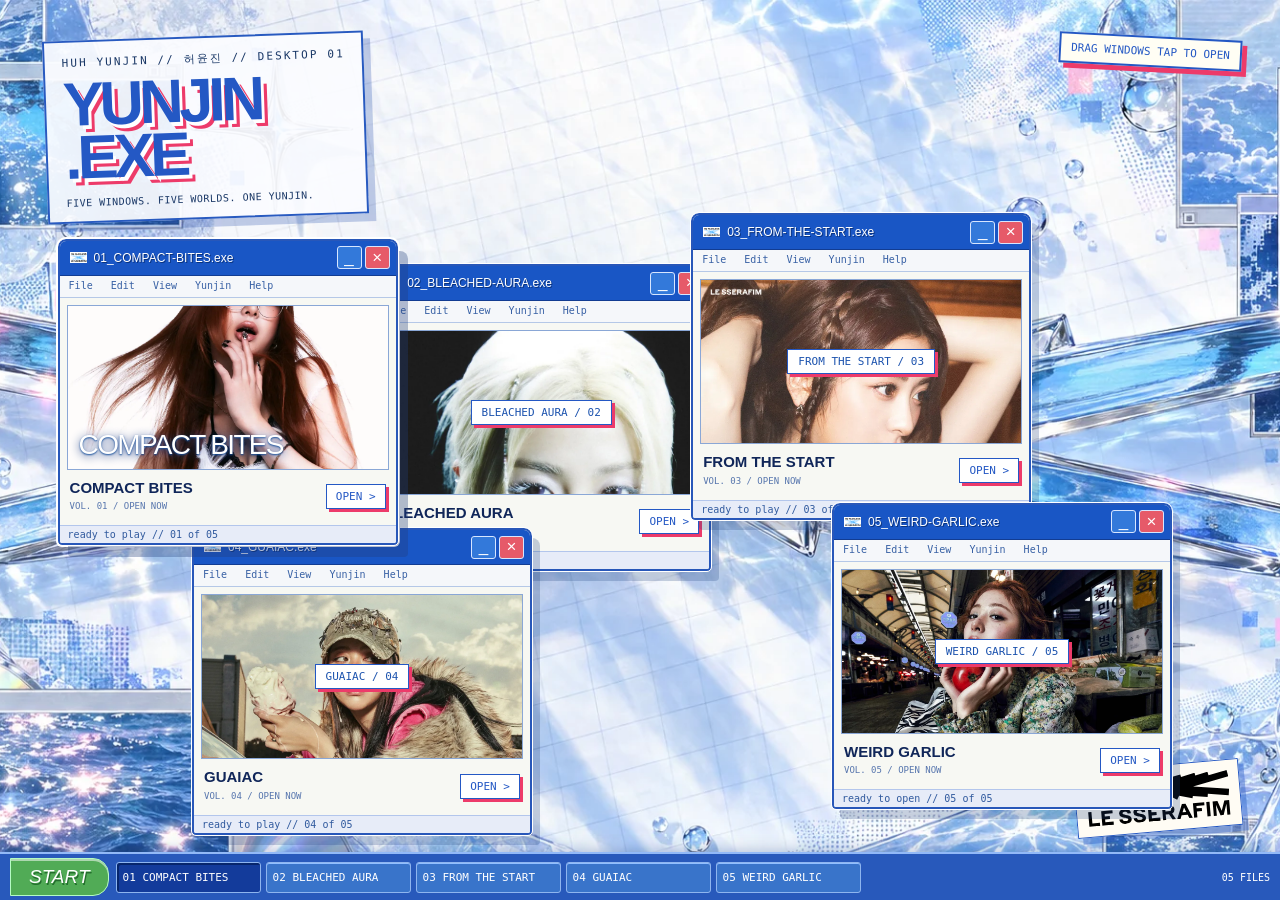
==== index.html @ 0e26f257 "Build WEIRD-GARLIC poster" ====
<!doctype html>
<html lang="en">
<head>
<meta charset="utf-8"><meta name="viewport" content="width=device-width,initial-scale=1,viewport-fit=cover"><meta name="theme-color" content="#1954cc">
<title>YUNJIN.EXE — Spatial poster desktop</title>
<style>
@font-face{font-family:Space;src:url('COMPACT-BITES/assets/fonts/space-grotesk-bold.ttf')}@font-face{font-family:Plex;src:url('COMPACT-BITES/assets/fonts/ibm-plex-mono-regular.ttf')}
:root{--blue:#1555d3;--navy:#09266a;--pink:#fd5d96;--cream:#fff9ec}*{box-sizing:border-box}html,body{margin:0;min-height:100%;font-family:Space,Arial,sans-serif}body{overflow:hidden;color:#102659;background:#1860d9}button,a{font:inherit}button{cursor:pointer}button:focus-visible,a:focus-visible,.window:focus-visible{outline:3px solid #ffcf47;outline-offset:2px}
.desktop{position:relative;width:100vw;height:100dvh;min-height:530px;overflow:hidden;isolation:isolate}.desktop:before{content:"";position:absolute;inset:0;pointer-events:none;opacity:.13;background:url('COMPACT-BITES/assets/noise-texture.webp') repeat;background-size:290px}.desktop:after{content:"";position:absolute;top:17%;left:40%;font-size:clamp(120px,21vw,330px);color:#fff;opacity:.07;transform:rotate(-18deg);pointer-events:none}.cloud{position:absolute;width:40vw;height:12vw;border-radius:50%;background:#fff5;filter:blur(40px);pointer-events:none;transform:rotate(-17deg)}.cloud.a{top:12%;left:18%}.cloud.b{bottom:16%;right:-10%}
.mast{position:absolute;left:clamp(16px,3vw,52px);top:clamp(18px,4vh,43px);z-index:2;color:white;pointer-events:none;text-shadow:3px 4px 0 #1a3ca0}.mast .eyebrow{font:11px Plex,monospace;letter-spacing:.19em;color:#eaf4ff}.mast h1{margin:7px 0 2px;font-size:clamp(42px,6.5vw,95px);letter-spacing:-.08em;line-height:.85}.mast p{margin:13px 0 0;font:12px Plex,monospace;letter-spacing:.05em}.scribble{position:absolute;right:3vw;top:4vh;color:#ffec86;font-size:clamp(30px,5vw,75px);transform:rotate(13deg);text-shadow:3px 3px #163fa3;pointer-events:none}.hint{position:absolute;right:18px;top:16px;background:#fff9e9;color:#1751b8;border:1px solid #1947a6;box-shadow:4px 4px 0 #193f9b;padding:7px 10px;z-index:1;font:11px Plex,monospace;transform:rotate(2deg)}
.windows{position:absolute;inset:0 0 48px}.window{position:absolute;width:min(340px,calc(100vw - 28px));background:var(--cream);border:2px solid #fff;outline:1px solid #0b378e;box-shadow:0 0 0 2px #2054b3,8px 11px 0 #0d2e8b7b,15px 19px 28px #071a5f58;border-radius:10px 10px 3px 3px;overflow:hidden;z-index:3;transition:box-shadow .14s}.window.active{box-shadow:0 0 0 2px #2054b3,12px 16px 0 #0d2e8b91,18px 25px 35px #071a5f78}.window[hidden]{display:none}.titlebar{height:35px;color:#fff;display:flex;align-items:center;gap:7px;padding:0 6px 0 10px;cursor:grab;touch-action:none;user-select:none}.titlebar:active{cursor:grabbing}.titlebar img{width:17px;height:17px;object-fit:contain}.titlebar .label{font-size:12px;text-shadow:1px 1px #082772;white-space:nowrap;overflow:hidden;text-overflow:ellipsis;flex:1}.win-buttons{display:flex;gap:3px}.win-buttons button{height:22px;width:24px;border:1px solid #f6fcff;border-radius:3px;box-shadow:inset 0 1px #ffffff91,1px 1px 0 #133184;color:#fff;font-size:17px;line-height:15px;padding:0}.win-buttons button.close{}.menu{height:22px;background:#fff9ee;padding:4px 9px;border-bottom:1px solid #c8bbac;font:10px Plex,monospace;color:#3b4482;white-space:nowrap}.window .body{padding:7px;}
.art{display:block;position:relative;height:165px;overflow:hidden;background:#abc6f5;border:2px solid #3054bc}.art img{width:100%;height:100%;object-fit:cover;object-position:center 22%}.art.one:after{content:"COMPACT BITES";position:absolute;bottom:8px;left:11px;color:white;font-size:28px;letter-spacing:-.06em;text-shadow:2px 3px 0 #0f48c9,3px 4px 0 #ff4b90}.art.future{display:grid;place-items:center;}.art.future:before{content:"";color:#2d66d4;font-size:95px;line-height:1;filter:drop-shadow(4px 4px #fa75a3);transform:rotate(-15deg)}.art.future span{position:absolute;padding:5px 10px;background:#fff;color:#1151c4;border:1px solid #1c4fbd;box-shadow:3px 3px 0 #143785;font:11px Plex,monospace;transform:rotate(-6deg)}.window[data-id="3"] .art.future{}.window[data-id="4"] .art.future{}.window[data-id="5"] .art.future{}
.caption{display:flex;align-items:center;justify-content:space-between;gap:8px;padding:10px 3px 5px}.caption strong{display:block;font-size:15px;line-height:1.05}.caption small{font:9px Plex,monospace;color:#5675ad}.open{background:#f5d446;border:1px solid #2848a3;box-shadow:3px 3px 0 #163784;color:#113783;padding:5px 9px;font:11px Plex,monospace;text-decoration:none;white-space:nowrap}.open:hover{background:#fff187;transform:translate(-1px,-1px)}.status{border-top:1px solid #c9cce2;padding:3px 8px;font:10px Plex,monospace;color:#42659f;background:#faf9f1}
.window[data-id="1"]{left:4.5%;top:28%;transform:rotate(-3deg)}.window[data-id="2"]{left:29%;top:31%;transform:rotate(2deg)}.window[data-id="3"]{left:54%;top:25%;transform:rotate(-2deg)}.window[data-id="4"]{left:15%;top:62%;transform:rotate(1deg)}.window[data-id="5"]{left:65%;top:59%;transform:rotate(3deg)}.window.dragging{transform:none!important;transition:none}
.taskbar{position:absolute;bottom:0;left:0;right:0;height:48px;z-index:999;display:flex;align-items:center;gap:7px;border-top:2px solid #91baff;color:white;padding:4px 10px;box-shadow:0 -4px 12px #09236e4d}.start{height:38px;border:1px solid #b5fbc3;border-radius:0 16px 16px 0;box-shadow:inset 0 2px #ffffff86,2px 2px #063379;padding:0 18px;color:white;text-shadow:1px 2px #21662a;font-style:italic;font-size:19px;white-space:nowrap}.task-items{display:flex;gap:5px;overflow:auto;scrollbar-width:none;flex:1}.task-items::-webkit-scrollbar{display:none}.task-items button{min-width:42px;max-width:145px;flex:1;overflow:hidden;text-overflow:ellipsis;white-space:nowrap;border:1px solid #8eb5ef;border-radius:3px;background:#255bc0;box-shadow:inset 0 1px #91bfff;color:white;font:11px Plex,monospace;padding:8px 6px;text-align:left}.task-items button.is-active{background:#0d358e;box-shadow:inset 2px 2px #07266c}.tray{white-space:nowrap;font:10px Plex,monospace;padding-left:6px}
@media(max-width:760px){.mast{top:27px}.mast h1{font-size:clamp(49px,13vw,72px)}.mast p{font-size:10px;max-width:230px}.scribble{right:16px;top:77px}.hint{top:151px;right:15px;font-size:9px}.window{width:min(290px,calc(100vw - 28px))}.window[data-id="1"]{left:14px;top:211px}.window[data-id="2"]{left:21%;top:335px}.window[data-id="3"]{left:8%;top:455px}.window[data-id="4"]{left:22%;top:570px}.window[data-id="5"]{left:7%;top:685px}.window .art{height:135px}.window .body{padding:5px}.taskbar{padding:4px}.start{padding:0 11px}.task-items button{font-size:9px}.tray{display:none}}@media(max-height:750px) and (min-width:761px){.window[data-id="4"]{top:49%}.window[data-id="5"]{top:47%}.art{height:125px}}
/* Aero desktop: translucent panes, clear acrylic, water and light. No gradient fills. */
.desktop{background:#54b6cf}.desktop:before{opacity:.09}.desktop:after{content:"";top:auto;left:-18%;bottom:-31%;width:135%;height:52%;border-radius:50%;background:#82d6b1;opacity:1;transform:rotate(-7deg);box-shadow:0 -12px 0 #b7e8ec,0 -20px 0 #ffffff70}.cloud{background:#fff9;filter:blur(24px)}.cloud.a{width:48vw;height:10vw;top:10%;left:38%}.cloud.b{width:45vw;height:8vw;bottom:35%;right:10%}
.desktop .mast{color:#fff;text-shadow:0 2px 8px #17618d99}.mast h1{font-size:clamp(46px,6.5vw,90px);letter-spacing:-.075em}.mast .eyebrow,.mast p{color:#f5ffff;text-shadow:0 1px 4px #2368a9}.scribble{color:#f8ffff;text-shadow:0 2px 7px #2378a7}.hint{background:#e7ffffb8;color:#165b8a;border:1px solid #fff;box-shadow:0 7px 25px #1258923d;border-radius:9px;backdrop-filter:blur(14px);transform:none}
.window{background:#e5f7f9be;border:1px solid #f8ffff;outline:1px solid #68bbd0;box-shadow:0 16px 40px #1259895c, inset 0 1px #fff;border-radius:13px 13px 8px 8px;backdrop-filter:blur(20px) saturate(1.3);transform:none!important}.window.active{z-index:10;box-shadow:0 22px 48px #07507c7a,0 0 0 2px #f8ffffb0}.titlebar{height:39px;background:#ffffff75;color:#19527a;border-bottom:1px solid #ffffffd9;text-shadow:none}.titlebar .label{text-shadow:none}.titlebar img{filter:drop-shadow(0 1px 1px #2380ab)}.win-buttons button{width:29px;height:27px;line-height:20px;border-radius:6px;background:#bce7f0;color:#19527a;border:1px solid #fff;box-shadow:0 1px 3px #12589277}.win-buttons button.close{background:#f69ab1;color:#692c4f}.menu{background:#e9f7f8a8;border-bottom:1px solid #ffffffad;color:#407294}.window .body{background:#f7ffffac}.art{border:1px solid #fff;border-radius:6px}.art.future{background:#b8e6e9}.window[data-id="3"] .art.future{background:#f4d5e5}.window[data-id="4"] .art.future{background:#b9d9eb}.window[data-id="5"] .art.future{background:#ddd4ef}.art.future:before{color:#fff;filter:drop-shadow(0 6px 8px #4587a888)}.art.future span{background:#faffffca;border:1px solid #fff;box-shadow:0 4px 10px #2785a44d;color:#256987;border-radius:5px;transform:none}.art.one:after{text-shadow:0 2px 10px #153985,0 1px 2px #1655a1}.status{background:#eaf9faaf;border-top:1px solid #fff;color:#427491}.open{background:#d1fbec;border:1px solid #fff;box-shadow:0 3px 9px #1e8a9370;border-radius:7px;color:#155b78}.open:hover{background:#fff}.taskbar{background:#d9faffad;border-top:1px solid #fff;box-shadow:0 -5px 22px #14557c44;color:#165478;backdrop-filter:blur(25px)}.start{background:#69cdb9;border:1px solid #ecffff;border-radius:18px;box-shadow:0 3px 10px #127f8060;text-shadow:0 1px 2px #24826a}.task-items button{background:#ffffffa6;border:1px solid #fff;box-shadow:0 2px 8px #287a9b4f;border-radius:8px;color:#215f7c}.task-items button.is-active{background:#b7f2ef;box-shadow:inset 0 1px #fff}
@media(max-width:760px){.desktop{min-height:100dvh}.mast h1{font-size:clamp(49px,13vw,72px)}.window{width:min(350px,calc(100vw - 28px));left:14px;top:218px;transform:none}.windows{inset:0 0 48px}.window[data-id]{left:14px;top:218px;transform:none}.window .art{height:clamp(175px,28vh,250px)}.caption{min-height:55px}.win-buttons button{min-width:34px;min-height:29px}.open{padding:8px 12px}.task-items button{min-width:55px}.hint{top:159px}}
/* The desktop follows the poster's paper, cobalt, and pink XP collage. */
.desktop{background:#edf2ff url('COMPACT-BITES/assets/lesserafim-desktop.webp') center/cover no-repeat}
.desktop:before,.desktop:after,.cloud,.scribble{display:none}
.mast{z-index:2;top:4%;left:3.5%;padding:13px 17px;background:#fbfcffed;border:2px solid #285ac0;box-shadow:7px 8px 0 #244ca744;color:#193766;text-shadow:none;transform:rotate(-2deg)}
.mast h1{font-size:clamp(38px,4.8vw,75px);color:#2458c4;line-height:.87;text-shadow:3px 4px #fff,6px 7px #ed3b6a}
.mast .eyebrow,.mast p{color:#193766;text-shadow:none}.mast p{font-size:10px}
.hint{top:4%;right:3%;background:#fffef4;color:#2458c4;border:2px solid #2458c4;box-shadow:5px 5px #ed3b6a;border-radius:0;transform:rotate(3deg);backdrop-filter:none}
.desktop-brand{position:absolute;right:3%;bottom:68px;width:clamp(110px,13vw,195px);background:#fffcf4;border:1px solid #2458c4;padding:10px;box-shadow:5px 6px #2458c466;transform:rotate(-5deg);pointer-events:none;z-index:1}
.window{background:#f7f8f3;border:2px solid #2857b9;outline:1px solid #fff;border-radius:8px 8px 4px 4px;box-shadow:8px 10px 0 #213e783d;backdrop-filter:none}
.window.active{box-shadow:10px 12px 0 #213e7855,0 0 0 2px #fff;z-index:10}
.titlebar{height:35px;background:#1956c5;border-bottom:1px solid #123c92;color:#fff}
.titlebar .label{text-shadow:1px 1px #0b337d}.titlebar img{filter:none}
.win-buttons button{height:23px;width:25px;min-width:25px;min-height:23px;background:#3379da;color:#fff;border-radius:3px;border:1px solid #d7e6ff;box-shadow:none}
.win-buttons button.close{background:#e65a69;color:#fff}
.menu{background:#f5f7fa;color:#3760a4;border-bottom:1px solid #b5c8e7}
.window .body{background:#f7f8f3}.status{background:#e7ecf8;color:#315a9e;border-top:1px solid #b3c6ec}
.art{border:1px solid #8aa7d6;border-radius:0}.art.future,.window[data-id] .art.future{background:#e6eaf8}
.art.future:before{display:none}.art.future img{width:100%;height:100%;object-fit:cover;object-position:center 24%;filter:saturate(.65) contrast(.92)}.art.future.ready img{filter:none}.art.future.ready:after{display:none}
.art.future:after{content:"";position:absolute;inset:0;background:#dfe8ff55;pointer-events:none}
.art.future span{z-index:1;background:#fff;border:1px solid #2458c4;box-shadow:3px 3px #ed3b6a;color:#1c53ae;border-radius:0}
.open{background:#fff;border:1px solid #2458c4;box-shadow:3px 3px #ed3b6a;color:#2458c4;border-radius:0}.open:hover{background:#e5edff}
.taskbar{background:#2859bb;border-top:2px solid #92b9f7;box-shadow:0 -3px 12px #183d8144;color:#fff;backdrop-filter:none}
.start{background:#51ab56;border:1px solid #b5fbc3;border-radius:0 16px 16px 0;box-shadow:inset 0 2px #ffffff86;color:#fff;text-shadow:1px 2px #246e2d}
.task-items button{background:#3974ca;color:#fff;border:1px solid #8eb5ef;box-shadow:inset 0 1px #91bfff;border-radius:3px}.task-items button.is-active{background:#133b9b;box-shadow:inset 2px 2px #07266c}
@media(max-width:760px){.desktop{background-position:49% center}.mast{top:18px;left:14px;padding:9px 10px}.mast h1{font-size:47px}.mast .eyebrow{font-size:8px}.mast p{font-size:8px}.hint{top:156px;right:14px;font-size:9px;padding:5px}.desktop-brand{right:10px;bottom:57px;width:92px;padding:5px}.window[data-id]{top:219px}.window .art{height:clamp(175px,28vh,250px)}}
 .desktop:after,.art.future:before{content:none!important}@media(max-width:760px){.window[data-id="4"],.window[data-id="5"]{top:220px}}</style>
</head>
<body><main class="desktop" aria-label="Yunjin poster desktop"><div class="cloud a"></div><div class="cloud b"></div>
<header class="mast"><div class="eyebrow">HUH YUNJIN // 허윤진 // DESKTOP 01</div><h1>YUNJIN<br>.EXE</h1><p>FIVE WINDOWS. FIVE WORLDS. ONE YUNJIN.</p></header><div class="scribble">NIGHT SHIFT / FILES 01-05</div><div class="hint">DRAG WINDOWS  TAP TO OPEN</div><img class="desktop-brand" src="COMPACT-BITES/assets/lesserafim-logo.svg" alt="LE SSERAFIM">
<section class="windows" aria-label="Poster windows">
<article class="window active" data-id="1" tabindex="0" aria-label="COMPACT BITES window"><div class="titlebar"><img src="COMPACT-BITES/assets/lesserafim-icon.svg" alt=""><span class="label">01_COMPACT-BITES.exe</span><div class="win-buttons"><button class="min" aria-label="Minimize COMPACT BITES">_</button><button class="close" aria-label="Close COMPACT BITES">×</button></div></div><div class="menu">File &nbsp; Edit &nbsp; View &nbsp; Yunjin &nbsp; Help</div><div class="body"><a class="art one" href="COMPACT-BITES/" aria-label="Open COMPACT BITES poster"><img src="COMPACT-BITES/assets/photo-01.webp" alt="Yunjin COMPACT BITES preview"></a><div class="caption"><span><strong>COMPACT BITES</strong><small>VOL. 01 / OPEN NOW</small></span><a class="open" href="COMPACT-BITES/">OPEN ></a></div></div><div class="status"> ready to play // 01 of 05</div></article>
<article class="window" data-id="2" tabindex="0" aria-label="Poster 02 window"><div class="titlebar"><img src="COMPACT-BITES/assets/lesserafim-icon.svg" alt=""><span class="label">02_BLEACHED-AURA.exe</span><div class="win-buttons"><button class="min" aria-label="Minimize poster 02">_</button><button class="close" aria-label="Close poster 02">×</button></div></div><div class="menu">File &nbsp; Edit &nbsp; View &nbsp; Yunjin &nbsp; Help</div><div class="body"><a class="art future ready" href="BLEACHED-AURA/" aria-label="Open BLEACHED AURA poster"><img src="BLEACHED-AURA/assets/photo-04.webp" alt="Yunjin BLEACHED AURA poster preview"><span>BLEACHED AURA / 02</span></a><div class="caption"><span><strong>BLEACHED AURA</strong><small>VOL. 02 / OPEN NOW</small></span><a class="open" href="BLEACHED-AURA/">OPEN ></a></div></div><div class="status"> ready to play // 02 of 05</div></article>
<article class="window" data-id="3" tabindex="0" aria-label="Poster 03 window"><div class="titlebar"><img src="COMPACT-BITES/assets/lesserafim-icon.svg" alt=""><span class="label">03_FROM-THE-START.exe</span><div class="win-buttons"><button class="min" aria-label="Minimize poster 03">_</button><button class="close" aria-label="Close poster 03">×</button></div></div><div class="menu">File &nbsp; Edit &nbsp; View &nbsp; Yunjin &nbsp; Help</div><div class="body"><a class="art future ready" href="FROM-THE-START/" aria-label="Open FROM THE START poster"><img src="FROM-THE-START/assets/photo-01.webp" alt="Yunjin snapshot preview for FROM THE START"><span>FROM THE START / 03</span></a><div class="caption"><span><strong>FROM THE START</strong><small>VOL. 03 / OPEN NOW</small></span><a class="open" href="FROM-THE-START/">OPEN ></a></div></div><div class="status"> ready to play // 03 of 05</div></article>
<article class="window" data-id="4" tabindex="0" aria-label="GUAIAC window"><div class="titlebar"><img src="COMPACT-BITES/assets/lesserafim-icon.svg" alt=""><span class="label">04_GUAIAC.exe</span><div class="win-buttons"><button class="min" aria-label="Minimize GUAIAC">_</button><button class="close" aria-label="Close GUAIAC">×</button></div></div><div class="menu">File &nbsp; Edit &nbsp; View &nbsp; Yunjin &nbsp; Help</div><div class="body"><a class="art future ready" href="GUAIAC/" aria-label="Open GUAIAC poster"><img src="GUAIAC/assets/photo-01.webp" alt="Yunjin GUAIAC field guide preview"><span>GUAIAC / 04</span></a><div class="caption"><span><strong>GUAIAC</strong><small>VOL. 04 / OPEN NOW</small></span><a class="open" href="GUAIAC/">OPEN ></a></div></div><div class="status"> ready to play // 04 of 05</div></article>
<article class="window" data-id="5" tabindex="0" aria-label="WEIRD GARLIC window"><div class="titlebar"><img src="COMPACT-BITES/assets/lesserafim-icon.svg" alt=""><span class="label">05_WEIRD-GARLIC.exe</span><div class="win-buttons"><button class="min" aria-label="Minimize WEIRD GARLIC">_</button><button class="close" aria-label="Close WEIRD GARLIC">×</button></div></div><div class="menu">File &nbsp; Edit &nbsp; View &nbsp; Yunjin &nbsp; Help</div><div class="body"><a class="art future ready" href="WEIRD-GARLIC/" aria-label="Open WEIRD GARLIC poster"><img src="WEIRD-GARLIC/assets/photo-03.webp" alt="Yunjin holding a tomato at a night market"><span>WEIRD GARLIC / 05</span></a><div class="caption"><span><strong>WEIRD GARLIC</strong><small>VOL. 05 / OPEN NOW</small></span><a class="open" href="WEIRD-GARLIC/">OPEN &gt;</a></div></div><div class="status">ready to open // 05 of 05</div></article>
</section><nav class="taskbar" aria-label="Desktop taskbar"><button class="start" id="start">START</button><div class="task-items" id="task-items"></div><div class="tray">05 FILES</div></nav></main>
<script>
/* Five draggable poster windows share the desktop taskbar. */
const windows=[...document.querySelectorAll('.window')],tasks=document.querySelector('#task-items'),mobile=matchMedia('(max-width:760px)');let topZ=9;
if(mobile.matches)windows.slice(1).forEach(win=>win.hidden=true);
function focusWindow(win){windows.forEach(w=>w.classList.remove('active'));win.classList.add('active');win.style.zIndex=++topZ;updateTasks()}
function updateTasks(){tasks.replaceChildren(...windows.map(win=>{const b=document.createElement('button');b.textContent=win.dataset.id==='1'?'01 COMPACT BITES':win.dataset.id==='2'?'02 BLEACHED AURA':win.dataset.id==='3'?'03 FROM THE START':win.dataset.id==='4'?'04 GUAIAC':win.dataset.id==='5'?'05 WEIRD GARLIC':'0'+win.dataset.id+' POSTER';b.className=win.classList.contains('active')&&!win.hidden?'is-active':'';b.setAttribute('aria-label',(win.hidden?'Restore':'Show')+' poster '+win.dataset.id);b.addEventListener('click',()=>{if(mobile.matches)windows.forEach(other=>{if(other!==win)other.hidden=true});win.hidden=false;focusWindow(win)});return b}))}
windows.forEach(win=>{const bar=win.querySelector('.titlebar');win.addEventListener('pointerdown',e=>{if(!e.target.closest('button,a'))focusWindow(win)});win.querySelectorAll('.min,.close').forEach(button=>{button.addEventListener('pointerdown',e=>e.stopPropagation());button.addEventListener('click',e=>{e.stopPropagation();win.hidden=true;win.classList.remove('active');updateTasks()})});bar.addEventListener('pointerdown',e=>{if(e.target.closest('button'))return;e.preventDefault();focusWindow(win);const bounds=win.getBoundingClientRect(),area=win.parentElement.getBoundingClientRect(),dx=e.clientX-bounds.left,dy=e.clientY-bounds.top;win.style.left=(bounds.left-area.left)+'px';win.style.top=(bounds.top-area.top)+'px';win.classList.add('dragging');bar.setPointerCapture(e.pointerId);const move=ev=>{win.style.left=Math.max(0,Math.min(Math.max(0,area.width-win.offsetWidth),ev.clientX-area.left-dx))+'px';win.style.top=Math.max(0,Math.min(Math.max(0,area.height-35),ev.clientY-area.top-dy))+'px'};const end=()=>{bar.removeEventListener('pointermove',move);bar.removeEventListener('pointerup',end);bar.removeEventListener('pointercancel',end);win.classList.remove('dragging')};bar.addEventListener('pointermove',move);bar.addEventListener('pointerup',end);bar.addEventListener('pointercancel',end)});win.addEventListener('keydown',e=>{if(!e.altKey||!['ArrowLeft','ArrowRight','ArrowUp','ArrowDown'].includes(e.key))return;e.preventDefault();focusWindow(win);const v=e.shiftKey?40:10,rect=win.getBoundingClientRect(),area=win.parentElement.getBoundingClientRect();win.style.left=Math.max(0,rect.left-area.left+(e.key==='ArrowRight'?v:e.key==='ArrowLeft'?-v:0))+'px';win.style.top=Math.max(0,rect.top-area.top+(e.key==='ArrowDown'?v:e.key==='ArrowUp'?-v:0))+'px';win.style.transform='none'})});
document.querySelector('#start').addEventListener('click',()=>{windows.forEach(win=>{win.hidden=mobile.matches&&win!==windows[0];win.style.left='';win.style.top='';win.style.transform='';win.style.zIndex='';win.classList.remove('active')});focusWindow(windows[0])});updateTasks();
</script></body></html>
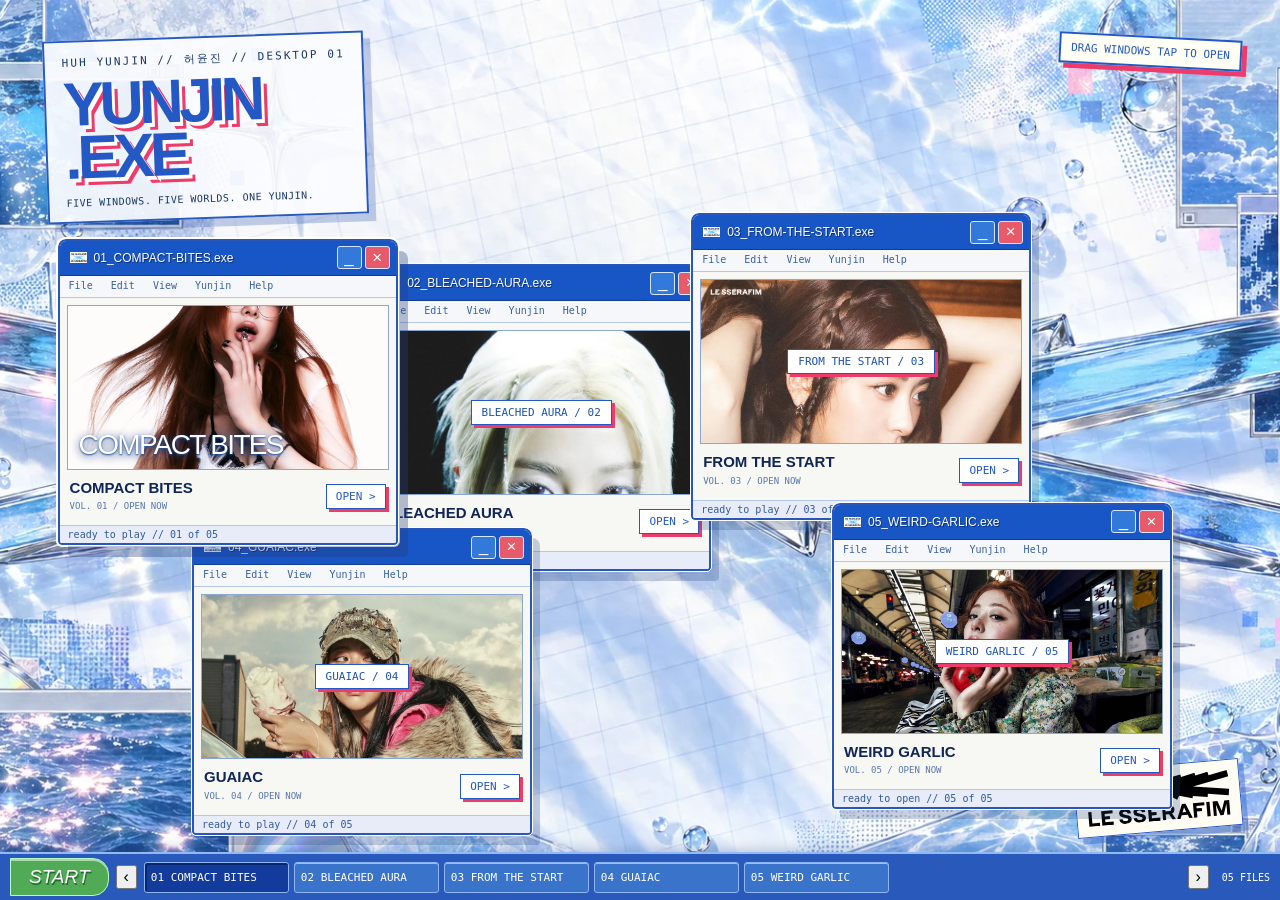
==== commit 151a3153: "Fix gallery mobile layout" ====
--- a/index.html
+++ b/index.html
@@ -18,7 +18,25 @@
 .desktop{background:#54b6cf}.desktop:before{opacity:.09}.desktop:after{content:"";top:auto;left:-18%;bottom:-31%;width:135%;height:52%;border-radius:50%;background:#82d6b1;opacity:1;transform:rotate(-7deg);box-shadow:0 -12px 0 #b7e8ec,0 -20px 0 #ffffff70}.cloud{background:#fff9;filter:blur(24px)}.cloud.a{width:48vw;height:10vw;top:10%;left:38%}.cloud.b{width:45vw;height:8vw;bottom:35%;right:10%}
 .desktop .mast{color:#fff;text-shadow:0 2px 8px #17618d99}.mast h1{font-size:clamp(46px,6.5vw,90px);letter-spacing:-.075em}.mast .eyebrow,.mast p{color:#f5ffff;text-shadow:0 1px 4px #2368a9}.scribble{color:#f8ffff;text-shadow:0 2px 7px #2378a7}.hint{background:#e7ffffb8;color:#165b8a;border:1px solid #fff;box-shadow:0 7px 25px #1258923d;border-radius:9px;backdrop-filter:blur(14px);transform:none}
 .window{background:#e5f7f9be;border:1px solid #f8ffff;outline:1px solid #68bbd0;box-shadow:0 16px 40px #1259895c, inset 0 1px #fff;border-radius:13px 13px 8px 8px;backdrop-filter:blur(20px) saturate(1.3);transform:none!important}.window.active{z-index:10;box-shadow:0 22px 48px #07507c7a,0 0 0 2px #f8ffffb0}.titlebar{height:39px;background:#ffffff75;color:#19527a;border-bottom:1px solid #ffffffd9;text-shadow:none}.titlebar .label{text-shadow:none}.titlebar img{filter:drop-shadow(0 1px 1px #2380ab)}.win-buttons button{width:29px;height:27px;line-height:20px;border-radius:6px;background:#bce7f0;color:#19527a;border:1px solid #fff;box-shadow:0 1px 3px #12589277}.win-buttons button.close{background:#f69ab1;color:#692c4f}.menu{background:#e9f7f8a8;border-bottom:1px solid #ffffffad;color:#407294}.window .body{background:#f7ffffac}.art{border:1px solid #fff;border-radius:6px}.art.future{background:#b8e6e9}.window[data-id="3"] .art.future{background:#f4d5e5}.window[data-id="4"] .art.future{background:#b9d9eb}.window[data-id="5"] .art.future{background:#ddd4ef}.art.future:before{color:#fff;filter:drop-shadow(0 6px 8px #4587a888)}.art.future span{background:#faffffca;border:1px solid #fff;box-shadow:0 4px 10px #2785a44d;color:#256987;border-radius:5px;transform:none}.art.one:after{text-shadow:0 2px 10px #153985,0 1px 2px #1655a1}.status{background:#eaf9faaf;border-top:1px solid #fff;color:#427491}.open{background:#d1fbec;border:1px solid #fff;box-shadow:0 3px 9px #1e8a9370;border-radius:7px;color:#155b78}.open:hover{background:#fff}.taskbar{background:#d9faffad;border-top:1px solid #fff;box-shadow:0 -5px 22px #14557c44;color:#165478;backdrop-filter:blur(25px)}.start{background:#69cdb9;border:1px solid #ecffff;border-radius:18px;box-shadow:0 3px 10px #127f8060;text-shadow:0 1px 2px #24826a}.task-items button{background:#ffffffa6;border:1px solid #fff;box-shadow:0 2px 8px #287a9b4f;border-radius:8px;color:#215f7c}.task-items button.is-active{background:#b7f2ef;box-shadow:inset 0 1px #fff}
-@media(max-width:760px){.desktop{min-height:100dvh}.mast h1{font-size:clamp(49px,13vw,72px)}.window{width:min(350px,calc(100vw - 28px));left:14px;top:218px;transform:none}.windows{inset:0 0 48px}.window[data-id]{left:14px;top:218px;transform:none}.window .art{height:clamp(175px,28vh,250px)}.caption{min-height:55px}.win-buttons button{min-width:34px;min-height:29px}.open{padding:8px 12px}.task-items button{min-width:55px}.hint{top:159px}}
+@media(max-width:760px){
+.desktop{min-height:100dvh;background-position:49% center}
+.mast{top:18px;left:14px;padding:9px 10px}.mast h1{font-size:47px}.mast .eyebrow{font-size:8px}.mast p{font-size:8px}
+.hint{top:auto;right:14px;bottom:66px;font-size:9px;padding:5px}
+.desktop-brand{right:10px;bottom:57px;width:92px;padding:5px}
+.windows{inset:0 0 54px}
+.window{width:min(350px,calc(100vw - 28px));left:14px!important;top:50%!important;bottom:auto!important;transform:translateY(-52%)!important}
+.window[hidden]{display:none}
+.window .art{height:clamp(170px,27vh,230px)}
+.caption{min-height:55px}.win-buttons button{min-width:38px;min-height:38px;width:38px;height:38px;font-size:21px}
+.open{padding:10px 14px;min-height:42px}
+.taskbar{height:54px;padding:4px 6px;gap:5px}
+.start{height:42px;padding:0 11px;font-size:16px}
+.task-items{gap:5px;overflow:visible;flex:0 0 auto}
+.task-items button{display:none!important}
+.task-items button.is-active{display:inline-flex!important;align-items:center;min-width:0;max-width:min(58vw,210px);height:42px;padding:6px 9px;font-size:9px}
+.task-nav{display:inline-flex;align-items:center;justify-content:center;width:42px;height:42px;flex:none;border:1px solid #8eb5ef;border-radius:3px;background:#3974ca;box-shadow:inset 0 1px #91bfff;color:#fff;font:20px Plex,monospace}
+.taskbar .tray{display:block;margin-left:auto;font-size:9px;padding:0 2px}
+}
 /* The desktop follows the poster's paper, cobalt, and pink XP collage. */
 .desktop{background:#edf2ff url('COMPACT-BITES/assets/lesserafim-desktop.webp') center/cover no-repeat}
 .desktop:before,.desktop:after,.cloud,.scribble{display:none}
@@ -54,7 +72,7 @@
 <article class="window" data-id="3" tabindex="0" aria-label="Poster 03 window"><div class="titlebar"><img src="COMPACT-BITES/assets/lesserafim-icon.svg" alt=""><span class="label">03_FROM-THE-START.exe</span><div class="win-buttons"><button class="min" aria-label="Minimize poster 03">_</button><button class="close" aria-label="Close poster 03">×</button></div></div><div class="menu">File &nbsp; Edit &nbsp; View &nbsp; Yunjin &nbsp; Help</div><div class="body"><a class="art future ready" href="FROM-THE-START/" aria-label="Open FROM THE START poster"><img src="FROM-THE-START/assets/photo-01.webp" alt="Yunjin snapshot preview for FROM THE START"><span>FROM THE START / 03</span></a><div class="caption"><span><strong>FROM THE START</strong><small>VOL. 03 / OPEN NOW</small></span><a class="open" href="FROM-THE-START/">OPEN ></a></div></div><div class="status"> ready to play // 03 of 05</div></article>
 <article class="window" data-id="4" tabindex="0" aria-label="GUAIAC window"><div class="titlebar"><img src="COMPACT-BITES/assets/lesserafim-icon.svg" alt=""><span class="label">04_GUAIAC.exe</span><div class="win-buttons"><button class="min" aria-label="Minimize GUAIAC">_</button><button class="close" aria-label="Close GUAIAC">×</button></div></div><div class="menu">File &nbsp; Edit &nbsp; View &nbsp; Yunjin &nbsp; Help</div><div class="body"><a class="art future ready" href="GUAIAC/" aria-label="Open GUAIAC poster"><img src="GUAIAC/assets/photo-01.webp" alt="Yunjin GUAIAC field guide preview"><span>GUAIAC / 04</span></a><div class="caption"><span><strong>GUAIAC</strong><small>VOL. 04 / OPEN NOW</small></span><a class="open" href="GUAIAC/">OPEN ></a></div></div><div class="status"> ready to play // 04 of 05</div></article>
 <article class="window" data-id="5" tabindex="0" aria-label="WEIRD GARLIC window"><div class="titlebar"><img src="COMPACT-BITES/assets/lesserafim-icon.svg" alt=""><span class="label">05_WEIRD-GARLIC.exe</span><div class="win-buttons"><button class="min" aria-label="Minimize WEIRD GARLIC">_</button><button class="close" aria-label="Close WEIRD GARLIC">×</button></div></div><div class="menu">File &nbsp; Edit &nbsp; View &nbsp; Yunjin &nbsp; Help</div><div class="body"><a class="art future ready" href="WEIRD-GARLIC/" aria-label="Open WEIRD GARLIC poster"><img src="WEIRD-GARLIC/assets/photo-03.webp" alt="Yunjin holding a tomato at a night market"><span>WEIRD GARLIC / 05</span></a><div class="caption"><span><strong>WEIRD GARLIC</strong><small>VOL. 05 / OPEN NOW</small></span><a class="open" href="WEIRD-GARLIC/">OPEN &gt;</a></div></div><div class="status">ready to open // 05 of 05</div></article>
-</section><nav class="taskbar" aria-label="Desktop taskbar"><button class="start" id="start">START</button><div class="task-items" id="task-items"></div><div class="tray">05 FILES</div></nav></main>
+</section><nav class="taskbar" aria-label="Desktop taskbar"><button class="start" id="start">START</button><button class="task-nav previous" id="previous" aria-label="Previous poster">‹</button><div class="task-items" id="task-items"></div><button class="task-nav next" id="next" aria-label="Next poster">›</button><div class="tray">05 FILES</div></nav></main>
 <script>
 /* Five draggable poster windows share the desktop taskbar. */
 const windows=[...document.querySelectorAll('.window')],tasks=document.querySelector('#task-items'),mobile=matchMedia('(max-width:760px)');let topZ=9;
@@ -62,5 +80,12 @@
 function focusWindow(win){windows.forEach(w=>w.classList.remove('active'));win.classList.add('active');win.style.zIndex=++topZ;updateTasks()}
 function updateTasks(){tasks.replaceChildren(...windows.map(win=>{const b=document.createElement('button');b.textContent=win.dataset.id==='1'?'01 COMPACT BITES':win.dataset.id==='2'?'02 BLEACHED AURA':win.dataset.id==='3'?'03 FROM THE START':win.dataset.id==='4'?'04 GUAIAC':win.dataset.id==='5'?'05 WEIRD GARLIC':'0'+win.dataset.id+' POSTER';b.className=win.classList.contains('active')&&!win.hidden?'is-active':'';b.setAttribute('aria-label',(win.hidden?'Restore':'Show')+' poster '+win.dataset.id);b.addEventListener('click',()=>{if(mobile.matches)windows.forEach(other=>{if(other!==win)other.hidden=true});win.hidden=false;focusWindow(win)});return b}))}
 windows.forEach(win=>{const bar=win.querySelector('.titlebar');win.addEventListener('pointerdown',e=>{if(!e.target.closest('button,a'))focusWindow(win)});win.querySelectorAll('.min,.close').forEach(button=>{button.addEventListener('pointerdown',e=>e.stopPropagation());button.addEventListener('click',e=>{e.stopPropagation();win.hidden=true;win.classList.remove('active');updateTasks()})});bar.addEventListener('pointerdown',e=>{if(e.target.closest('button'))return;e.preventDefault();focusWindow(win);const bounds=win.getBoundingClientRect(),area=win.parentElement.getBoundingClientRect(),dx=e.clientX-bounds.left,dy=e.clientY-bounds.top;win.style.left=(bounds.left-area.left)+'px';win.style.top=(bounds.top-area.top)+'px';win.classList.add('dragging');bar.setPointerCapture(e.pointerId);const move=ev=>{win.style.left=Math.max(0,Math.min(Math.max(0,area.width-win.offsetWidth),ev.clientX-area.left-dx))+'px';win.style.top=Math.max(0,Math.min(Math.max(0,area.height-35),ev.clientY-area.top-dy))+'px'};const end=()=>{bar.removeEventListener('pointermove',move);bar.removeEventListener('pointerup',end);bar.removeEventListener('pointercancel',end);win.classList.remove('dragging')};bar.addEventListener('pointermove',move);bar.addEventListener('pointerup',end);bar.addEventListener('pointercancel',end)});win.addEventListener('keydown',e=>{if(!e.altKey||!['ArrowLeft','ArrowRight','ArrowUp','ArrowDown'].includes(e.key))return;e.preventDefault();focusWindow(win);const v=e.shiftKey?40:10,rect=win.getBoundingClientRect(),area=win.parentElement.getBoundingClientRect();win.style.left=Math.max(0,rect.left-area.left+(e.key==='ArrowRight'?v:e.key==='ArrowLeft'?-v:0))+'px';win.style.top=Math.max(0,rect.top-area.top+(e.key==='ArrowDown'?v:e.key==='ArrowUp'?-v:0))+'px';win.style.transform='none'})});
-document.querySelector('#start').addEventListener('click',()=>{windows.forEach(win=>{win.hidden=mobile.matches&&win!==windows[0];win.style.left='';win.style.top='';win.style.transform='';win.style.zIndex='';win.classList.remove('active')});focusWindow(windows[0])});updateTasks();
+let currentMobile=0;
+function showMobile(index){if(!mobile.matches)return;currentMobile=(index+windows.length)%windows.length;windows.forEach((win,i)=>{win.hidden=i!==currentMobile;win.classList.toggle('active',i===currentMobile);win.style.zIndex=i===currentMobile?'10':'3'});focusWindow(windows[currentMobile])}
+document.querySelector('#previous').addEventListener('click',()=>showMobile(currentMobile-1));
+document.querySelector('#next').addEventListener('click',()=>showMobile(currentMobile+1));
+document.querySelector('#start').addEventListener('click',()=>{windows.forEach(win=>{win.hidden=false;win.style.left='';win.style.top='';win.style.transform='';win.style.zIndex='';win.classList.remove('active')});if(mobile.matches)showMobile(0);else focusWindow(windows[0])});
+mobile.addEventListener('change',()=>{windows.forEach(win=>{win.hidden=false;win.style.left='';win.style.top='';win.style.transform='';win.style.zIndex=''});if(mobile.matches)showMobile(0);else focusWindow(windows[0])});
+updateTasks();
+if(mobile.matches)showMobile(0);
 </script></body></html>
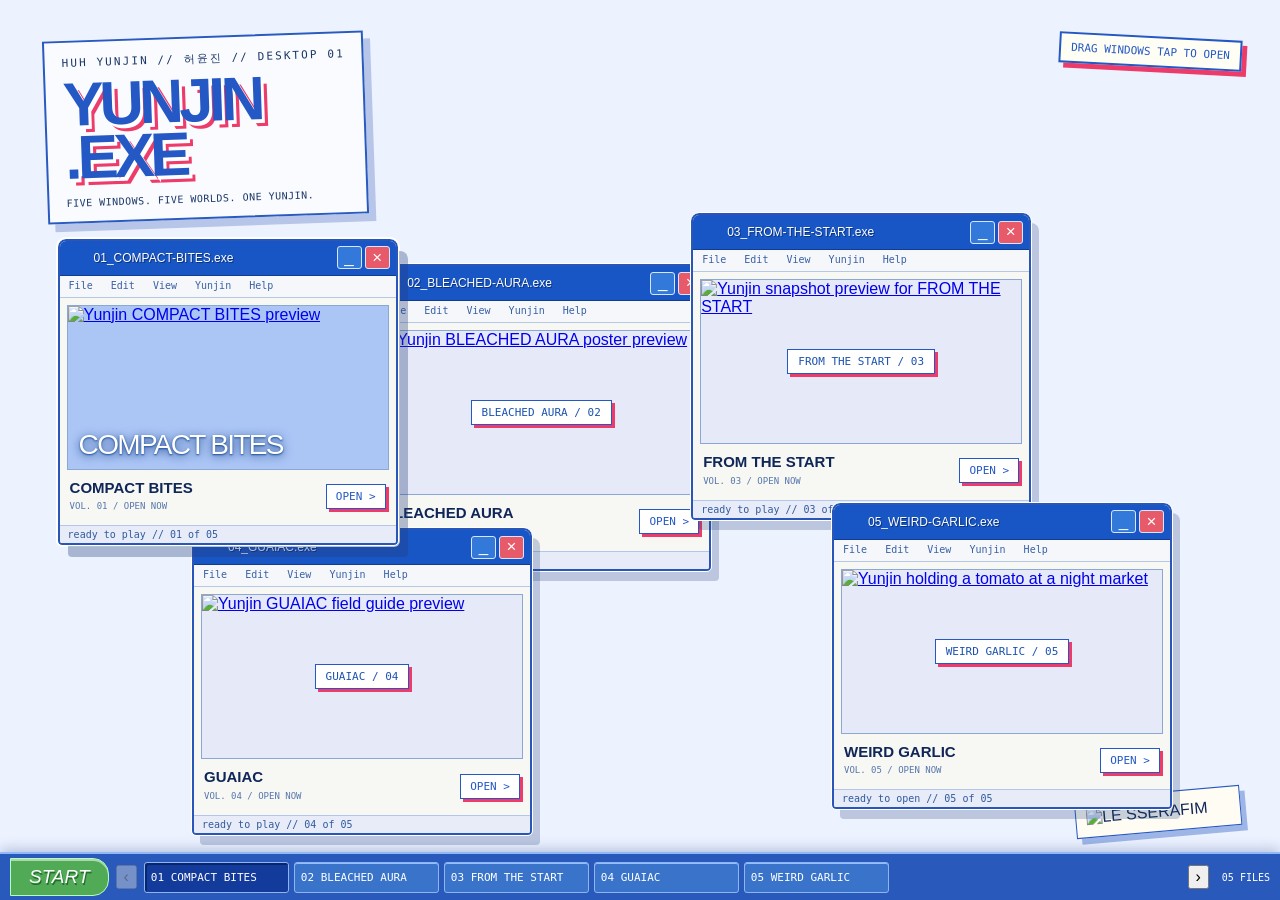
==== commit bf8bbcfc: "Improve mobile layout and poster controls" ====
--- a/index.html
+++ b/index.html
@@ -18,25 +18,7 @@
 .desktop{background:#54b6cf}.desktop:before{opacity:.09}.desktop:after{content:"";top:auto;left:-18%;bottom:-31%;width:135%;height:52%;border-radius:50%;background:#82d6b1;opacity:1;transform:rotate(-7deg);box-shadow:0 -12px 0 #b7e8ec,0 -20px 0 #ffffff70}.cloud{background:#fff9;filter:blur(24px)}.cloud.a{width:48vw;height:10vw;top:10%;left:38%}.cloud.b{width:45vw;height:8vw;bottom:35%;right:10%}
 .desktop .mast{color:#fff;text-shadow:0 2px 8px #17618d99}.mast h1{font-size:clamp(46px,6.5vw,90px);letter-spacing:-.075em}.mast .eyebrow,.mast p{color:#f5ffff;text-shadow:0 1px 4px #2368a9}.scribble{color:#f8ffff;text-shadow:0 2px 7px #2378a7}.hint{background:#e7ffffb8;color:#165b8a;border:1px solid #fff;box-shadow:0 7px 25px #1258923d;border-radius:9px;backdrop-filter:blur(14px);transform:none}
 .window{background:#e5f7f9be;border:1px solid #f8ffff;outline:1px solid #68bbd0;box-shadow:0 16px 40px #1259895c, inset 0 1px #fff;border-radius:13px 13px 8px 8px;backdrop-filter:blur(20px) saturate(1.3);transform:none!important}.window.active{z-index:10;box-shadow:0 22px 48px #07507c7a,0 0 0 2px #f8ffffb0}.titlebar{height:39px;background:#ffffff75;color:#19527a;border-bottom:1px solid #ffffffd9;text-shadow:none}.titlebar .label{text-shadow:none}.titlebar img{filter:drop-shadow(0 1px 1px #2380ab)}.win-buttons button{width:29px;height:27px;line-height:20px;border-radius:6px;background:#bce7f0;color:#19527a;border:1px solid #fff;box-shadow:0 1px 3px #12589277}.win-buttons button.close{background:#f69ab1;color:#692c4f}.menu{background:#e9f7f8a8;border-bottom:1px solid #ffffffad;color:#407294}.window .body{background:#f7ffffac}.art{border:1px solid #fff;border-radius:6px}.art.future{background:#b8e6e9}.window[data-id="3"] .art.future{background:#f4d5e5}.window[data-id="4"] .art.future{background:#b9d9eb}.window[data-id="5"] .art.future{background:#ddd4ef}.art.future:before{color:#fff;filter:drop-shadow(0 6px 8px #4587a888)}.art.future span{background:#faffffca;border:1px solid #fff;box-shadow:0 4px 10px #2785a44d;color:#256987;border-radius:5px;transform:none}.art.one:after{text-shadow:0 2px 10px #153985,0 1px 2px #1655a1}.status{background:#eaf9faaf;border-top:1px solid #fff;color:#427491}.open{background:#d1fbec;border:1px solid #fff;box-shadow:0 3px 9px #1e8a9370;border-radius:7px;color:#155b78}.open:hover{background:#fff}.taskbar{background:#d9faffad;border-top:1px solid #fff;box-shadow:0 -5px 22px #14557c44;color:#165478;backdrop-filter:blur(25px)}.start{background:#69cdb9;border:1px solid #ecffff;border-radius:18px;box-shadow:0 3px 10px #127f8060;text-shadow:0 1px 2px #24826a}.task-items button{background:#ffffffa6;border:1px solid #fff;box-shadow:0 2px 8px #287a9b4f;border-radius:8px;color:#215f7c}.task-items button.is-active{background:#b7f2ef;box-shadow:inset 0 1px #fff}
-@media(max-width:760px){
-.desktop{min-height:100dvh;background-position:49% center}
-.mast{top:18px;left:14px;padding:9px 10px}.mast h1{font-size:47px}.mast .eyebrow{font-size:8px}.mast p{font-size:8px}
-.hint{top:auto;right:14px;bottom:66px;font-size:9px;padding:5px}
-.desktop-brand{right:10px;bottom:57px;width:92px;padding:5px}
-.windows{inset:0 0 54px}
-.window{width:min(350px,calc(100vw - 28px));left:14px!important;top:50%!important;bottom:auto!important;transform:translateY(-52%)!important}
-.window[hidden]{display:none}
-.window .art{height:clamp(170px,27vh,230px)}
-.caption{min-height:55px}.win-buttons button{min-width:38px;min-height:38px;width:38px;height:38px;font-size:21px}
-.open{padding:10px 14px;min-height:42px}
-.taskbar{height:54px;padding:4px 6px;gap:5px}
-.start{height:42px;padding:0 11px;font-size:16px}
-.task-items{gap:5px;overflow:visible;flex:0 0 auto}
-.task-items button{display:none!important}
-.task-items button.is-active{display:inline-flex!important;align-items:center;min-width:0;max-width:min(58vw,210px);height:42px;padding:6px 9px;font-size:9px}
-.task-nav{display:inline-flex;align-items:center;justify-content:center;width:42px;height:42px;flex:none;border:1px solid #8eb5ef;border-radius:3px;background:#3974ca;box-shadow:inset 0 1px #91bfff;color:#fff;font:20px Plex,monospace}
-.taskbar .tray{display:block;margin-left:auto;font-size:9px;padding:0 2px}
-}
+@media(max-width:760px){.desktop{min-height:100dvh}.mast h1{font-size:clamp(49px,13vw,72px)}.window{width:min(350px,calc(100vw - 28px));left:14px;top:218px;transform:none}.windows{inset:0 0 48px}.window[data-id]{left:14px;top:218px;transform:none}.window .art{height:clamp(175px,28vh,250px)}.caption{min-height:55px}.win-buttons button{min-width:34px;min-height:29px}.open{padding:8px 12px}.task-items button{min-width:55px}.hint{top:159px}}
 /* The desktop follows the poster's paper, cobalt, and pink XP collage. */
 .desktop{background:#edf2ff url('COMPACT-BITES/assets/lesserafim-desktop.webp') center/cover no-repeat}
 .desktop:before,.desktop:after,.cloud,.scribble{display:none}
@@ -62,7 +44,10 @@
 .start{background:#51ab56;border:1px solid #b5fbc3;border-radius:0 16px 16px 0;box-shadow:inset 0 2px #ffffff86;color:#fff;text-shadow:1px 2px #246e2d}
 .task-items button{background:#3974ca;color:#fff;border:1px solid #8eb5ef;box-shadow:inset 0 1px #91bfff;border-radius:3px}.task-items button.is-active{background:#133b9b;box-shadow:inset 2px 2px #07266c}
 @media(max-width:760px){.desktop{background-position:49% center}.mast{top:18px;left:14px;padding:9px 10px}.mast h1{font-size:47px}.mast .eyebrow{font-size:8px}.mast p{font-size:8px}.hint{top:156px;right:14px;font-size:9px;padding:5px}.desktop-brand{right:10px;bottom:57px;width:92px;padding:5px}.window[data-id]{top:219px}.window .art{height:clamp(175px,28vh,250px)}}
- .desktop:after,.art.future:before{content:none!important}@media(max-width:760px){.window[data-id="4"],.window[data-id="5"]{top:220px}}</style>
+ .desktop:after,.art.future:before{content:none!important}
+@media(max-width:760px){.windows{inset:0 0 58px}.window[data-id]{left:50%;top:52%;width:min(350px,calc(100vw - 28px));transform:translate(-50%,-50%)}.window .art{height:clamp(145px,23vh,205px)}.mast{top:14px;left:12px;padding:7px 9px}.mast h1{font-size:38px}.mast .eyebrow{font-size:7px}.mast p{font-size:7px;margin-top:7px}.hint{top:13px;right:12px;font-size:8px}.desktop-brand{display:none}.taskbar{height:auto;min-height:56px;padding:5px 7px;gap:4px}.taskbar .start{height:42px;padding:0 9px;font-size:15px}.task-items{min-width:0;gap:4px}.task-items button{flex:0 1 auto;min-width:0;width:42px;height:42px;padding:0;display:grid;place-items:center;font-size:0}.task-items button::first-letter{font-size:12px}.mobile-step{display:inline-grid;place-items:center;flex:0 0 40px;width:40px;height:42px;border:1px solid #8eb5ef;background:#3974ca;color:#fff;font-size:23px;line-height:1}.mobile-step:disabled{opacity:.45}.tray{display:none}}
+@media(max-height:620px) and (max-width:760px){.window[data-id]{top:50%}.window .art{height:120px}.mast{padding:5px 7px}.mast h1{font-size:31px}.mast p{display:none}.hint{top:auto;bottom:62px}}
+</style>
 </head>
 <body><main class="desktop" aria-label="Yunjin poster desktop"><div class="cloud a"></div><div class="cloud b"></div>
 <header class="mast"><div class="eyebrow">HUH YUNJIN // 허윤진 // DESKTOP 01</div><h1>YUNJIN<br>.EXE</h1><p>FIVE WINDOWS. FIVE WORLDS. ONE YUNJIN.</p></header><div class="scribble">NIGHT SHIFT / FILES 01-05</div><div class="hint">DRAG WINDOWS  TAP TO OPEN</div><img class="desktop-brand" src="COMPACT-BITES/assets/lesserafim-logo.svg" alt="LE SSERAFIM">
@@ -72,20 +57,14 @@
 <article class="window" data-id="3" tabindex="0" aria-label="Poster 03 window"><div class="titlebar"><img src="COMPACT-BITES/assets/lesserafim-icon.svg" alt=""><span class="label">03_FROM-THE-START.exe</span><div class="win-buttons"><button class="min" aria-label="Minimize poster 03">_</button><button class="close" aria-label="Close poster 03">×</button></div></div><div class="menu">File &nbsp; Edit &nbsp; View &nbsp; Yunjin &nbsp; Help</div><div class="body"><a class="art future ready" href="FROM-THE-START/" aria-label="Open FROM THE START poster"><img src="FROM-THE-START/assets/photo-01.webp" alt="Yunjin snapshot preview for FROM THE START"><span>FROM THE START / 03</span></a><div class="caption"><span><strong>FROM THE START</strong><small>VOL. 03 / OPEN NOW</small></span><a class="open" href="FROM-THE-START/">OPEN ></a></div></div><div class="status"> ready to play // 03 of 05</div></article>
 <article class="window" data-id="4" tabindex="0" aria-label="GUAIAC window"><div class="titlebar"><img src="COMPACT-BITES/assets/lesserafim-icon.svg" alt=""><span class="label">04_GUAIAC.exe</span><div class="win-buttons"><button class="min" aria-label="Minimize GUAIAC">_</button><button class="close" aria-label="Close GUAIAC">×</button></div></div><div class="menu">File &nbsp; Edit &nbsp; View &nbsp; Yunjin &nbsp; Help</div><div class="body"><a class="art future ready" href="GUAIAC/" aria-label="Open GUAIAC poster"><img src="GUAIAC/assets/photo-01.webp" alt="Yunjin GUAIAC field guide preview"><span>GUAIAC / 04</span></a><div class="caption"><span><strong>GUAIAC</strong><small>VOL. 04 / OPEN NOW</small></span><a class="open" href="GUAIAC/">OPEN ></a></div></div><div class="status"> ready to play // 04 of 05</div></article>
 <article class="window" data-id="5" tabindex="0" aria-label="WEIRD GARLIC window"><div class="titlebar"><img src="COMPACT-BITES/assets/lesserafim-icon.svg" alt=""><span class="label">05_WEIRD-GARLIC.exe</span><div class="win-buttons"><button class="min" aria-label="Minimize WEIRD GARLIC">_</button><button class="close" aria-label="Close WEIRD GARLIC">×</button></div></div><div class="menu">File &nbsp; Edit &nbsp; View &nbsp; Yunjin &nbsp; Help</div><div class="body"><a class="art future ready" href="WEIRD-GARLIC/" aria-label="Open WEIRD GARLIC poster"><img src="WEIRD-GARLIC/assets/photo-03.webp" alt="Yunjin holding a tomato at a night market"><span>WEIRD GARLIC / 05</span></a><div class="caption"><span><strong>WEIRD GARLIC</strong><small>VOL. 05 / OPEN NOW</small></span><a class="open" href="WEIRD-GARLIC/">OPEN &gt;</a></div></div><div class="status">ready to open // 05 of 05</div></article>
-</section><nav class="taskbar" aria-label="Desktop taskbar"><button class="start" id="start">START</button><button class="task-nav previous" id="previous" aria-label="Previous poster">‹</button><div class="task-items" id="task-items"></div><button class="task-nav next" id="next" aria-label="Next poster">›</button><div class="tray">05 FILES</div></nav></main>
+</section><nav class="taskbar" aria-label="Desktop taskbar"><button class="start" id="start" aria-label="Show all posters">START</button><button class="mobile-step" id="previous" aria-label="Previous poster">‹</button><div class="task-items" id="task-items"></div><button class="mobile-step" id="next" aria-label="Next poster">›</button><div class="tray">05 FILES</div></nav></main>
 <script>
 /* Five draggable poster windows share the desktop taskbar. */
-const windows=[...document.querySelectorAll('.window')],tasks=document.querySelector('#task-items'),mobile=matchMedia('(max-width:760px)');let topZ=9;
-if(mobile.matches)windows.slice(1).forEach(win=>win.hidden=true);
-function focusWindow(win){windows.forEach(w=>w.classList.remove('active'));win.classList.add('active');win.style.zIndex=++topZ;updateTasks()}
-function updateTasks(){tasks.replaceChildren(...windows.map(win=>{const b=document.createElement('button');b.textContent=win.dataset.id==='1'?'01 COMPACT BITES':win.dataset.id==='2'?'02 BLEACHED AURA':win.dataset.id==='3'?'03 FROM THE START':win.dataset.id==='4'?'04 GUAIAC':win.dataset.id==='5'?'05 WEIRD GARLIC':'0'+win.dataset.id+' POSTER';b.className=win.classList.contains('active')&&!win.hidden?'is-active':'';b.setAttribute('aria-label',(win.hidden?'Restore':'Show')+' poster '+win.dataset.id);b.addEventListener('click',()=>{if(mobile.matches)windows.forEach(other=>{if(other!==win)other.hidden=true});win.hidden=false;focusWindow(win)});return b}))}
-windows.forEach(win=>{const bar=win.querySelector('.titlebar');win.addEventListener('pointerdown',e=>{if(!e.target.closest('button,a'))focusWindow(win)});win.querySelectorAll('.min,.close').forEach(button=>{button.addEventListener('pointerdown',e=>e.stopPropagation());button.addEventListener('click',e=>{e.stopPropagation();win.hidden=true;win.classList.remove('active');updateTasks()})});bar.addEventListener('pointerdown',e=>{if(e.target.closest('button'))return;e.preventDefault();focusWindow(win);const bounds=win.getBoundingClientRect(),area=win.parentElement.getBoundingClientRect(),dx=e.clientX-bounds.left,dy=e.clientY-bounds.top;win.style.left=(bounds.left-area.left)+'px';win.style.top=(bounds.top-area.top)+'px';win.classList.add('dragging');bar.setPointerCapture(e.pointerId);const move=ev=>{win.style.left=Math.max(0,Math.min(Math.max(0,area.width-win.offsetWidth),ev.clientX-area.left-dx))+'px';win.style.top=Math.max(0,Math.min(Math.max(0,area.height-35),ev.clientY-area.top-dy))+'px'};const end=()=>{bar.removeEventListener('pointermove',move);bar.removeEventListener('pointerup',end);bar.removeEventListener('pointercancel',end);win.classList.remove('dragging')};bar.addEventListener('pointermove',move);bar.addEventListener('pointerup',end);bar.addEventListener('pointercancel',end)});win.addEventListener('keydown',e=>{if(!e.altKey||!['ArrowLeft','ArrowRight','ArrowUp','ArrowDown'].includes(e.key))return;e.preventDefault();focusWindow(win);const v=e.shiftKey?40:10,rect=win.getBoundingClientRect(),area=win.parentElement.getBoundingClientRect();win.style.left=Math.max(0,rect.left-area.left+(e.key==='ArrowRight'?v:e.key==='ArrowLeft'?-v:0))+'px';win.style.top=Math.max(0,rect.top-area.top+(e.key==='ArrowDown'?v:e.key==='ArrowUp'?-v:0))+'px';win.style.transform='none'})});
-let currentMobile=0;
-function showMobile(index){if(!mobile.matches)return;currentMobile=(index+windows.length)%windows.length;windows.forEach((win,i)=>{win.hidden=i!==currentMobile;win.classList.toggle('active',i===currentMobile);win.style.zIndex=i===currentMobile?'10':'3'});focusWindow(windows[currentMobile])}
-document.querySelector('#previous').addEventListener('click',()=>showMobile(currentMobile-1));
-document.querySelector('#next').addEventListener('click',()=>showMobile(currentMobile+1));
-document.querySelector('#start').addEventListener('click',()=>{windows.forEach(win=>{win.hidden=false;win.style.left='';win.style.top='';win.style.transform='';win.style.zIndex='';win.classList.remove('active')});if(mobile.matches)showMobile(0);else focusWindow(windows[0])});
-mobile.addEventListener('change',()=>{windows.forEach(win=>{win.hidden=false;win.style.left='';win.style.top='';win.style.transform='';win.style.zIndex=''});if(mobile.matches)showMobile(0);else focusWindow(windows[0])});
-updateTasks();
-if(mobile.matches)showMobile(0);
+const windows=[...document.querySelectorAll('.window')],tasks=document.querySelector('#task-items'),mobile=matchMedia('(max-width:760px)');let topZ=9,activeIndex=0;
+function focusWindow(win){windows.forEach(w=>w.classList.remove('active'));win.hidden=false;win.classList.add('active');win.style.zIndex=++topZ;activeIndex=windows.indexOf(win);if(mobile.matches)windows.forEach((other,i)=>{other.hidden=i!==activeIndex});updateTasks()}
+function updateTasks(){tasks.replaceChildren(...windows.map((win,i)=>{const b=document.createElement('button');b.textContent=win.dataset.id==='1'?'01 COMPACT BITES':win.dataset.id==='2'?'02 BLEACHED AURA':win.dataset.id==='3'?'03 FROM THE START':win.dataset.id==='4'?'04 GUAIAC':win.dataset.id==='5'?'05 WEIRD GARLIC':'0'+win.dataset.id+' POSTER';b.className=win.classList.contains('active')&&!win.hidden?'is-active':'';b.setAttribute('aria-label','Show poster '+win.dataset.id);b.setAttribute('aria-current',b.classList.contains('is-active')?'true':'false');b.addEventListener('click',()=>focusWindow(win));return b}));document.querySelector('#previous').disabled=activeIndex===0;document.querySelector('#next').disabled=activeIndex===windows.length-1}
+function selectPoster(index){focusWindow(windows[Math.max(0,Math.min(windows.length-1,index))])}
+document.querySelector('#previous').addEventListener('click',()=>selectPoster(activeIndex-1));document.querySelector('#next').addEventListener('click',()=>selectPoster(activeIndex+1));mobile.addEventListener('change',()=>{if(mobile.matches)selectPoster(activeIndex);else windows.forEach(win=>win.hidden=false)});
+windows.forEach(win=>{const bar=win.querySelector('.titlebar');win.addEventListener('pointerdown',e=>{if(!e.target.closest('button,a'))focusWindow(win)});win.querySelectorAll('.min,.close').forEach(button=>{button.addEventListener('pointerdown',e=>e.stopPropagation());button.addEventListener('click',e=>{e.stopPropagation();win.hidden=true;win.classList.remove('active');if(mobile.matches){const next=windows.findIndex(w=>!w.hidden);if(next<0)selectPoster(activeIndex===0?0:activeIndex-1)}updateTasks()})});bar.addEventListener('pointerdown',e=>{if(e.target.closest('button'))return;e.preventDefault();focusWindow(win);const bounds=win.getBoundingClientRect(),area=win.parentElement.getBoundingClientRect(),dx=e.clientX-bounds.left,dy=e.clientY-bounds.top;win.style.left=(bounds.left-area.left)+'px';win.style.top=(bounds.top-area.top)+'px';win.classList.add('dragging');bar.setPointerCapture(e.pointerId);const move=ev=>{win.style.left=Math.max(0,Math.min(Math.max(0,area.width-win.offsetWidth),ev.clientX-area.left-dx))+'px';win.style.top=Math.max(0,Math.min(Math.max(0,area.height-35),ev.clientY-area.top-dy))+'px'};const end=()=>{bar.removeEventListener('pointermove',move);bar.removeEventListener('pointerup',end);bar.removeEventListener('pointercancel',end);win.classList.remove('dragging')};bar.addEventListener('pointermove',move);bar.addEventListener('pointerup',end);bar.addEventListener('pointercancel',end)});win.addEventListener('keydown',e=>{if(!e.altKey||!['ArrowLeft','ArrowRight','ArrowUp','ArrowDown'].includes(e.key))return;e.preventDefault();focusWindow(win);const v=e.shiftKey?40:10,rect=win.getBoundingClientRect(),area=win.parentElement.getBoundingClientRect();win.style.left=Math.max(0,rect.left-area.left+(e.key==='ArrowRight'?v:e.key==='ArrowLeft'?-v:0))+'px';win.style.top=Math.max(0,rect.top-area.top+(e.key==='ArrowDown'?v:e.key==='ArrowUp'?-v:0))+'px';win.style.transform='none'})});
+document.querySelector('#start').addEventListener('click',()=>{windows.forEach(win=>{win.hidden=false;win.style.left='';win.style.top='';win.style.transform='';win.style.zIndex='';win.classList.remove('active')});focusWindow(windows[0])});updateTasks();
 </script></body></html>
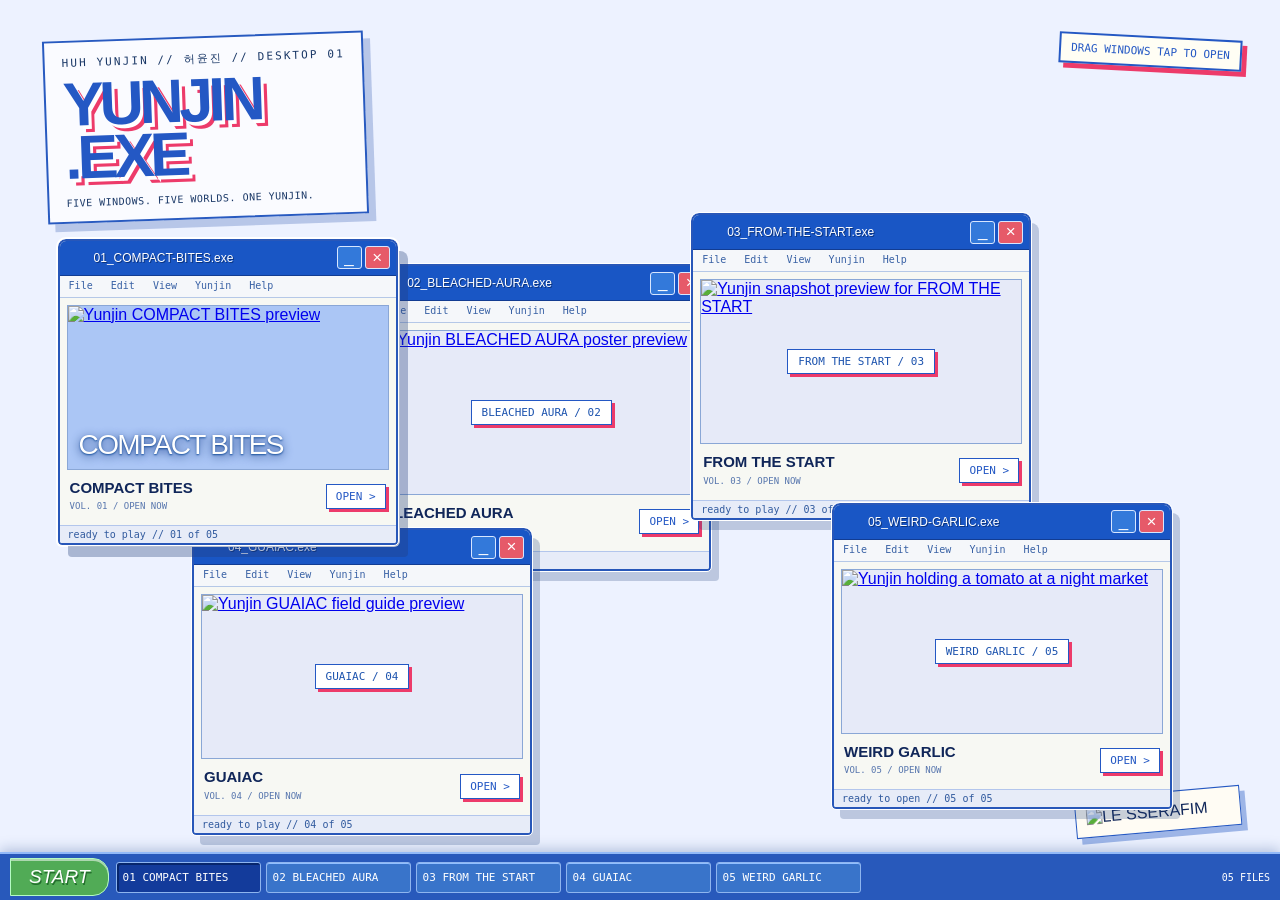
==== commit 544e3cbb: "Refine responsive poster navigation" ====
--- a/index.html
+++ b/index.html
@@ -44,7 +44,7 @@
 .start{background:#51ab56;border:1px solid #b5fbc3;border-radius:0 16px 16px 0;box-shadow:inset 0 2px #ffffff86;color:#fff;text-shadow:1px 2px #246e2d}
 .task-items button{background:#3974ca;color:#fff;border:1px solid #8eb5ef;box-shadow:inset 0 1px #91bfff;border-radius:3px}.task-items button.is-active{background:#133b9b;box-shadow:inset 2px 2px #07266c}
 @media(max-width:760px){.desktop{background-position:49% center}.mast{top:18px;left:14px;padding:9px 10px}.mast h1{font-size:47px}.mast .eyebrow{font-size:8px}.mast p{font-size:8px}.hint{top:156px;right:14px;font-size:9px;padding:5px}.desktop-brand{right:10px;bottom:57px;width:92px;padding:5px}.window[data-id]{top:219px}.window .art{height:clamp(175px,28vh,250px)}}
- .desktop:after,.art.future:before{content:none!important}
+ .mobile-step{display:none}.desktop:after,.art.future:before{content:none!important}
 @media(max-width:760px){.windows{inset:0 0 58px}.window[data-id]{left:50%;top:52%;width:min(350px,calc(100vw - 28px));transform:translate(-50%,-50%)}.window .art{height:clamp(145px,23vh,205px)}.mast{top:14px;left:12px;padding:7px 9px}.mast h1{font-size:38px}.mast .eyebrow{font-size:7px}.mast p{font-size:7px;margin-top:7px}.hint{top:13px;right:12px;font-size:8px}.desktop-brand{display:none}.taskbar{height:auto;min-height:56px;padding:5px 7px;gap:4px}.taskbar .start{height:42px;padding:0 9px;font-size:15px}.task-items{min-width:0;gap:4px}.task-items button{flex:0 1 auto;min-width:0;width:42px;height:42px;padding:0;display:grid;place-items:center;font-size:0}.task-items button::first-letter{font-size:12px}.mobile-step{display:inline-grid;place-items:center;flex:0 0 40px;width:40px;height:42px;border:1px solid #8eb5ef;background:#3974ca;color:#fff;font-size:23px;line-height:1}.mobile-step:disabled{opacity:.45}.tray{display:none}}
 @media(max-height:620px) and (max-width:760px){.window[data-id]{top:50%}.window .art{height:120px}.mast{padding:5px 7px}.mast h1{font-size:31px}.mast p{display:none}.hint{top:auto;bottom:62px}}
 </style>
@@ -61,10 +61,10 @@
 <script>
 /* Five draggable poster windows share the desktop taskbar. */
 const windows=[...document.querySelectorAll('.window')],tasks=document.querySelector('#task-items'),mobile=matchMedia('(max-width:760px)');let topZ=9,activeIndex=0;
-function focusWindow(win){windows.forEach(w=>w.classList.remove('active'));win.hidden=false;win.classList.add('active');win.style.zIndex=++topZ;activeIndex=windows.indexOf(win);if(mobile.matches)windows.forEach((other,i)=>{other.hidden=i!==activeIndex});updateTasks()}
-function updateTasks(){tasks.replaceChildren(...windows.map((win,i)=>{const b=document.createElement('button');b.textContent=win.dataset.id==='1'?'01 COMPACT BITES':win.dataset.id==='2'?'02 BLEACHED AURA':win.dataset.id==='3'?'03 FROM THE START':win.dataset.id==='4'?'04 GUAIAC':win.dataset.id==='5'?'05 WEIRD GARLIC':'0'+win.dataset.id+' POSTER';b.className=win.classList.contains('active')&&!win.hidden?'is-active':'';b.setAttribute('aria-label','Show poster '+win.dataset.id);b.setAttribute('aria-current',b.classList.contains('is-active')?'true':'false');b.addEventListener('click',()=>focusWindow(win));return b}));document.querySelector('#previous').disabled=activeIndex===0;document.querySelector('#next').disabled=activeIndex===windows.length-1}
+function focusWindow(win){windows.forEach(w=>w.classList.remove('active'));win.hidden=false;win.classList.add('active');win.style.zIndex=++topZ;activeIndex=windows.indexOf(win);if(mobile.matches)windows.forEach((other,i)=>{other.hidden=i!==activeIndex});else windows.forEach(other=>other.hidden=false);updateTasks()}
+function updateTasks(){tasks.replaceChildren(...windows.map(win=>{const b=document.createElement('button');b.textContent=win.dataset.id==='1'?'01 COMPACT BITES':win.dataset.id==='2'?'02 BLEACHED AURA':win.dataset.id==='3'?'03 FROM THE START':win.dataset.id==='4'?'04 GUAIAC':win.dataset.id==='5'?'05 WEIRD GARLIC':'0'+win.dataset.id+' POSTER';b.className=win.classList.contains('active')&&!win.hidden?'is-active':'';b.setAttribute('aria-label','Show poster '+win.dataset.id);b.setAttribute('aria-current',b.classList.contains('is-active')?'true':'false');b.addEventListener('click',()=>focusWindow(win));return b}));if(mobile.matches){document.querySelector('#previous').disabled=activeIndex===0;document.querySelector('#next').disabled=activeIndex===windows.length-1}}
 function selectPoster(index){focusWindow(windows[Math.max(0,Math.min(windows.length-1,index))])}
 document.querySelector('#previous').addEventListener('click',()=>selectPoster(activeIndex-1));document.querySelector('#next').addEventListener('click',()=>selectPoster(activeIndex+1));mobile.addEventListener('change',()=>{if(mobile.matches)selectPoster(activeIndex);else windows.forEach(win=>win.hidden=false)});
-windows.forEach(win=>{const bar=win.querySelector('.titlebar');win.addEventListener('pointerdown',e=>{if(!e.target.closest('button,a'))focusWindow(win)});win.querySelectorAll('.min,.close').forEach(button=>{button.addEventListener('pointerdown',e=>e.stopPropagation());button.addEventListener('click',e=>{e.stopPropagation();win.hidden=true;win.classList.remove('active');if(mobile.matches){const next=windows.findIndex(w=>!w.hidden);if(next<0)selectPoster(activeIndex===0?0:activeIndex-1)}updateTasks()})});bar.addEventListener('pointerdown',e=>{if(e.target.closest('button'))return;e.preventDefault();focusWindow(win);const bounds=win.getBoundingClientRect(),area=win.parentElement.getBoundingClientRect(),dx=e.clientX-bounds.left,dy=e.clientY-bounds.top;win.style.left=(bounds.left-area.left)+'px';win.style.top=(bounds.top-area.top)+'px';win.classList.add('dragging');bar.setPointerCapture(e.pointerId);const move=ev=>{win.style.left=Math.max(0,Math.min(Math.max(0,area.width-win.offsetWidth),ev.clientX-area.left-dx))+'px';win.style.top=Math.max(0,Math.min(Math.max(0,area.height-35),ev.clientY-area.top-dy))+'px'};const end=()=>{bar.removeEventListener('pointermove',move);bar.removeEventListener('pointerup',end);bar.removeEventListener('pointercancel',end);win.classList.remove('dragging')};bar.addEventListener('pointermove',move);bar.addEventListener('pointerup',end);bar.addEventListener('pointercancel',end)});win.addEventListener('keydown',e=>{if(!e.altKey||!['ArrowLeft','ArrowRight','ArrowUp','ArrowDown'].includes(e.key))return;e.preventDefault();focusWindow(win);const v=e.shiftKey?40:10,rect=win.getBoundingClientRect(),area=win.parentElement.getBoundingClientRect();win.style.left=Math.max(0,rect.left-area.left+(e.key==='ArrowRight'?v:e.key==='ArrowLeft'?-v:0))+'px';win.style.top=Math.max(0,rect.top-area.top+(e.key==='ArrowDown'?v:e.key==='ArrowUp'?-v:0))+'px';win.style.transform='none'})});
-document.querySelector('#start').addEventListener('click',()=>{windows.forEach(win=>{win.hidden=false;win.style.left='';win.style.top='';win.style.transform='';win.style.zIndex='';win.classList.remove('active')});focusWindow(windows[0])});updateTasks();
+windows.forEach(win=>{const bar=win.querySelector('.titlebar');win.addEventListener('pointerdown',e=>{if(!e.target.closest('button,a'))focusWindow(win)});win.querySelectorAll('.min,.close').forEach(button=>{button.addEventListener('pointerdown',e=>e.stopPropagation());button.addEventListener('click',e=>{e.stopPropagation();if(mobile.matches)selectPoster(button.classList.contains('close')?(activeIndex+1)%windows.length:(activeIndex===0?1:activeIndex-1));else{win.hidden=true;win.classList.remove('active');updateTasks()}})});bar.addEventListener('pointerdown',e=>{if(e.target.closest('button'))return;e.preventDefault();focusWindow(win);const bounds=win.getBoundingClientRect(),area=win.parentElement.getBoundingClientRect(),dx=e.clientX-bounds.left,dy=e.clientY-bounds.top;win.style.left=(bounds.left-area.left)+'px';win.style.top=(bounds.top-area.top)+'px';win.classList.add('dragging');bar.setPointerCapture(e.pointerId);const move=ev=>{win.style.left=Math.max(0,Math.min(Math.max(0,area.width-win.offsetWidth),ev.clientX-area.left-dx))+'px';win.style.top=Math.max(0,Math.min(Math.max(0,area.height-35),ev.clientY-area.top-dy))+'px'};const end=()=>{bar.removeEventListener('pointermove',move);bar.removeEventListener('pointerup',end);bar.removeEventListener('pointercancel',end);win.classList.remove('dragging')};bar.addEventListener('pointermove',move);bar.addEventListener('pointerup',end);bar.addEventListener('pointercancel',end)});win.addEventListener('keydown',e=>{if(!e.altKey||!['ArrowLeft','ArrowRight','ArrowUp','ArrowDown'].includes(e.key))return;e.preventDefault();focusWindow(win);const v=e.shiftKey?40:10,rect=win.getBoundingClientRect(),area=win.parentElement.getBoundingClientRect();win.style.left=Math.max(0,rect.left-area.left+(e.key==='ArrowRight'?v:e.key==='ArrowLeft'?-v:0))+'px';win.style.top=Math.max(0,rect.top-area.top+(e.key==='ArrowDown'?v:e.key==='ArrowUp'?-v:0))+'px';win.style.transform='none'})});
+document.querySelector('#start').addEventListener('click',()=>{windows.forEach(win=>{win.hidden=false;win.style.left='';win.style.top='';win.style.transform='';win.style.zIndex='';win.classList.remove('active')});if(mobile.matches)focusWindow(windows[0]);else{windows.forEach(win=>win.hidden=false);focusWindow(windows[0])}});updateTasks();
 </script></body></html>
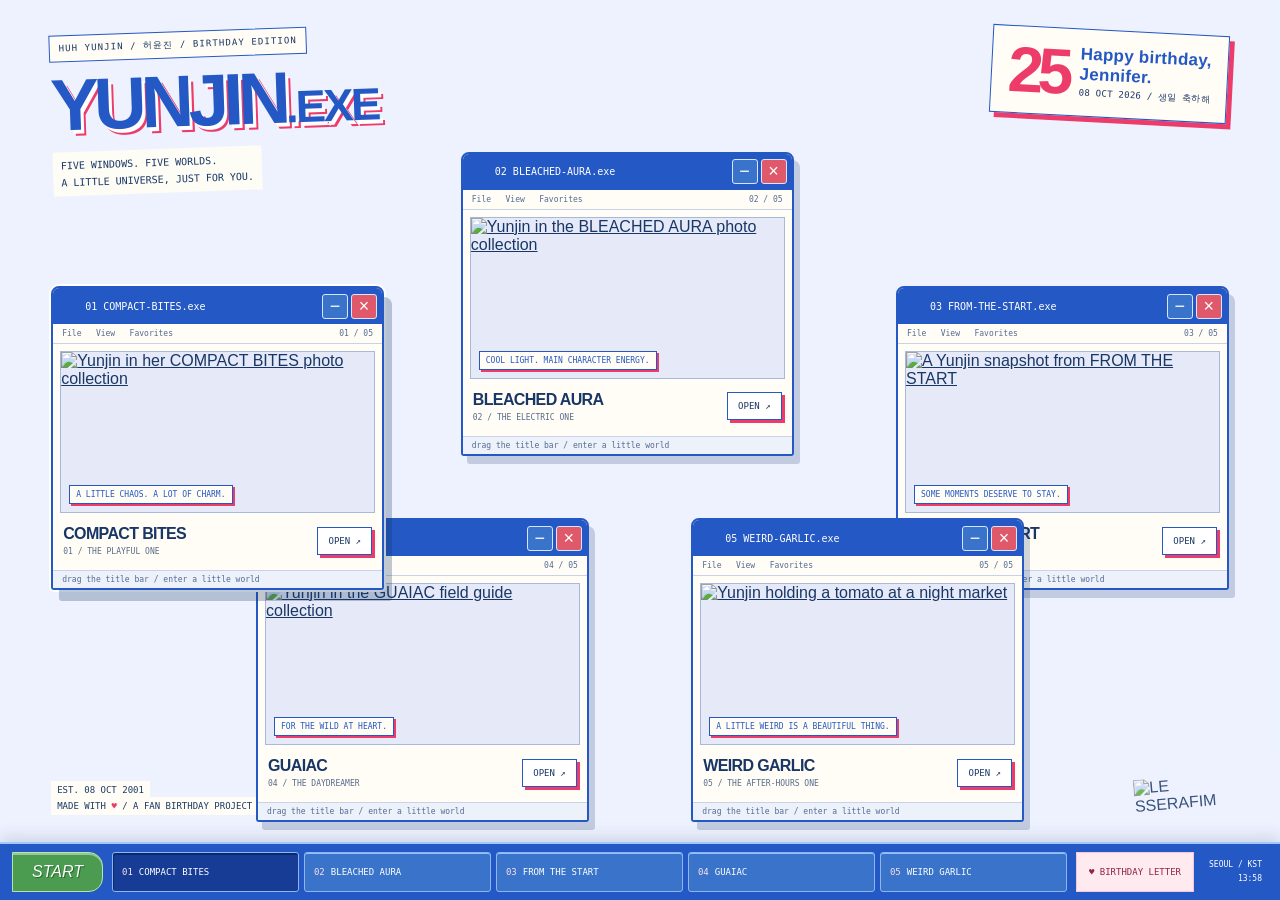
==== commit d7f48d6a: "Polish Yunjin birthday desktop and mobile poster controls" ====
--- a/index.html
+++ b/index.html
@@ -1,70 +1,71 @@
 <!doctype html>
 <html lang="en">
 <head>
-<meta charset="utf-8"><meta name="viewport" content="width=device-width,initial-scale=1,viewport-fit=cover"><meta name="theme-color" content="#1954cc">
-<title>YUNJIN.EXE — Spatial poster desktop</title>
+<meta charset="utf-8">
+<meta name="viewport" content="width=device-width,initial-scale=1,viewport-fit=cover">
+<meta name="theme-color" content="#2458c4">
+<meta name="description" content="Five little worlds for Huh Yunjin. An interactive birthday collection celebrating Jennifer at 25. Happy birthday, Yunjin — October 8, 2026.">
+<meta property="og:title" content="YUNJIN.EXE — Happy 25th, Jennifer">
+<meta property="og:description" content="Five windows. Five worlds. One Yunjin. A little birthday universe, made with love.">
+<meta property="og:type" content="website">
+<meta property="og:image" content="COMPACT-BITES/assets/lesserafim-desktop.webp">
+<title>YUNJIN.EXE — Happy 25th, Jennifer</title>
+<link rel="icon" href="COMPACT-BITES/assets/lesserafim-icon.svg" type="image/svg+xml">
+<link rel="preload" href="COMPACT-BITES/assets/fonts/space-grotesk-bold.ttf" as="font" type="font/ttf" crossorigin>
 <style>
-@font-face{font-family:Space;src:url('COMPACT-BITES/assets/fonts/space-grotesk-bold.ttf')}@font-face{font-family:Plex;src:url('COMPACT-BITES/assets/fonts/ibm-plex-mono-regular.ttf')}
-:root{--blue:#1555d3;--navy:#09266a;--pink:#fd5d96;--cream:#fff9ec}*{box-sizing:border-box}html,body{margin:0;min-height:100%;font-family:Space,Arial,sans-serif}body{overflow:hidden;color:#102659;background:#1860d9}button,a{font:inherit}button{cursor:pointer}button:focus-visible,a:focus-visible,.window:focus-visible{outline:3px solid #ffcf47;outline-offset:2px}
-.desktop{position:relative;width:100vw;height:100dvh;min-height:530px;overflow:hidden;isolation:isolate}.desktop:before{content:"";position:absolute;inset:0;pointer-events:none;opacity:.13;background:url('COMPACT-BITES/assets/noise-texture.webp') repeat;background-size:290px}.desktop:after{content:"";position:absolute;top:17%;left:40%;font-size:clamp(120px,21vw,330px);color:#fff;opacity:.07;transform:rotate(-18deg);pointer-events:none}.cloud{position:absolute;width:40vw;height:12vw;border-radius:50%;background:#fff5;filter:blur(40px);pointer-events:none;transform:rotate(-17deg)}.cloud.a{top:12%;left:18%}.cloud.b{bottom:16%;right:-10%}
-.mast{position:absolute;left:clamp(16px,3vw,52px);top:clamp(18px,4vh,43px);z-index:2;color:white;pointer-events:none;text-shadow:3px 4px 0 #1a3ca0}.mast .eyebrow{font:11px Plex,monospace;letter-spacing:.19em;color:#eaf4ff}.mast h1{margin:7px 0 2px;font-size:clamp(42px,6.5vw,95px);letter-spacing:-.08em;line-height:.85}.mast p{margin:13px 0 0;font:12px Plex,monospace;letter-spacing:.05em}.scribble{position:absolute;right:3vw;top:4vh;color:#ffec86;font-size:clamp(30px,5vw,75px);transform:rotate(13deg);text-shadow:3px 3px #163fa3;pointer-events:none}.hint{position:absolute;right:18px;top:16px;background:#fff9e9;color:#1751b8;border:1px solid #1947a6;box-shadow:4px 4px 0 #193f9b;padding:7px 10px;z-index:1;font:11px Plex,monospace;transform:rotate(2deg)}
-.windows{position:absolute;inset:0 0 48px}.window{position:absolute;width:min(340px,calc(100vw - 28px));background:var(--cream);border:2px solid #fff;outline:1px solid #0b378e;box-shadow:0 0 0 2px #2054b3,8px 11px 0 #0d2e8b7b,15px 19px 28px #071a5f58;border-radius:10px 10px 3px 3px;overflow:hidden;z-index:3;transition:box-shadow .14s}.window.active{box-shadow:0 0 0 2px #2054b3,12px 16px 0 #0d2e8b91,18px 25px 35px #071a5f78}.window[hidden]{display:none}.titlebar{height:35px;color:#fff;display:flex;align-items:center;gap:7px;padding:0 6px 0 10px;cursor:grab;touch-action:none;user-select:none}.titlebar:active{cursor:grabbing}.titlebar img{width:17px;height:17px;object-fit:contain}.titlebar .label{font-size:12px;text-shadow:1px 1px #082772;white-space:nowrap;overflow:hidden;text-overflow:ellipsis;flex:1}.win-buttons{display:flex;gap:3px}.win-buttons button{height:22px;width:24px;border:1px solid #f6fcff;border-radius:3px;box-shadow:inset 0 1px #ffffff91,1px 1px 0 #133184;color:#fff;font-size:17px;line-height:15px;padding:0}.win-buttons button.close{}.menu{height:22px;background:#fff9ee;padding:4px 9px;border-bottom:1px solid #c8bbac;font:10px Plex,monospace;color:#3b4482;white-space:nowrap}.window .body{padding:7px;}
-.art{display:block;position:relative;height:165px;overflow:hidden;background:#abc6f5;border:2px solid #3054bc}.art img{width:100%;height:100%;object-fit:cover;object-position:center 22%}.art.one:after{content:"COMPACT BITES";position:absolute;bottom:8px;left:11px;color:white;font-size:28px;letter-spacing:-.06em;text-shadow:2px 3px 0 #0f48c9,3px 4px 0 #ff4b90}.art.future{display:grid;place-items:center;}.art.future:before{content:"";color:#2d66d4;font-size:95px;line-height:1;filter:drop-shadow(4px 4px #fa75a3);transform:rotate(-15deg)}.art.future span{position:absolute;padding:5px 10px;background:#fff;color:#1151c4;border:1px solid #1c4fbd;box-shadow:3px 3px 0 #143785;font:11px Plex,monospace;transform:rotate(-6deg)}.window[data-id="3"] .art.future{}.window[data-id="4"] .art.future{}.window[data-id="5"] .art.future{}
-.caption{display:flex;align-items:center;justify-content:space-between;gap:8px;padding:10px 3px 5px}.caption strong{display:block;font-size:15px;line-height:1.05}.caption small{font:9px Plex,monospace;color:#5675ad}.open{background:#f5d446;border:1px solid #2848a3;box-shadow:3px 3px 0 #163784;color:#113783;padding:5px 9px;font:11px Plex,monospace;text-decoration:none;white-space:nowrap}.open:hover{background:#fff187;transform:translate(-1px,-1px)}.status{border-top:1px solid #c9cce2;padding:3px 8px;font:10px Plex,monospace;color:#42659f;background:#faf9f1}
-.window[data-id="1"]{left:4.5%;top:28%;transform:rotate(-3deg)}.window[data-id="2"]{left:29%;top:31%;transform:rotate(2deg)}.window[data-id="3"]{left:54%;top:25%;transform:rotate(-2deg)}.window[data-id="4"]{left:15%;top:62%;transform:rotate(1deg)}.window[data-id="5"]{left:65%;top:59%;transform:rotate(3deg)}.window.dragging{transform:none!important;transition:none}
-.taskbar{position:absolute;bottom:0;left:0;right:0;height:48px;z-index:999;display:flex;align-items:center;gap:7px;border-top:2px solid #91baff;color:white;padding:4px 10px;box-shadow:0 -4px 12px #09236e4d}.start{height:38px;border:1px solid #b5fbc3;border-radius:0 16px 16px 0;box-shadow:inset 0 2px #ffffff86,2px 2px #063379;padding:0 18px;color:white;text-shadow:1px 2px #21662a;font-style:italic;font-size:19px;white-space:nowrap}.task-items{display:flex;gap:5px;overflow:auto;scrollbar-width:none;flex:1}.task-items::-webkit-scrollbar{display:none}.task-items button{min-width:42px;max-width:145px;flex:1;overflow:hidden;text-overflow:ellipsis;white-space:nowrap;border:1px solid #8eb5ef;border-radius:3px;background:#255bc0;box-shadow:inset 0 1px #91bfff;color:white;font:11px Plex,monospace;padding:8px 6px;text-align:left}.task-items button.is-active{background:#0d358e;box-shadow:inset 2px 2px #07266c}.tray{white-space:nowrap;font:10px Plex,monospace;padding-left:6px}
-@media(max-width:760px){.mast{top:27px}.mast h1{font-size:clamp(49px,13vw,72px)}.mast p{font-size:10px;max-width:230px}.scribble{right:16px;top:77px}.hint{top:151px;right:15px;font-size:9px}.window{width:min(290px,calc(100vw - 28px))}.window[data-id="1"]{left:14px;top:211px}.window[data-id="2"]{left:21%;top:335px}.window[data-id="3"]{left:8%;top:455px}.window[data-id="4"]{left:22%;top:570px}.window[data-id="5"]{left:7%;top:685px}.window .art{height:135px}.window .body{padding:5px}.taskbar{padding:4px}.start{padding:0 11px}.task-items button{font-size:9px}.tray{display:none}}@media(max-height:750px) and (min-width:761px){.window[data-id="4"]{top:49%}.window[data-id="5"]{top:47%}.art{height:125px}}
-/* Aero desktop: translucent panes, clear acrylic, water and light. No gradient fills. */
-.desktop{background:#54b6cf}.desktop:before{opacity:.09}.desktop:after{content:"";top:auto;left:-18%;bottom:-31%;width:135%;height:52%;border-radius:50%;background:#82d6b1;opacity:1;transform:rotate(-7deg);box-shadow:0 -12px 0 #b7e8ec,0 -20px 0 #ffffff70}.cloud{background:#fff9;filter:blur(24px)}.cloud.a{width:48vw;height:10vw;top:10%;left:38%}.cloud.b{width:45vw;height:8vw;bottom:35%;right:10%}
-.desktop .mast{color:#fff;text-shadow:0 2px 8px #17618d99}.mast h1{font-size:clamp(46px,6.5vw,90px);letter-spacing:-.075em}.mast .eyebrow,.mast p{color:#f5ffff;text-shadow:0 1px 4px #2368a9}.scribble{color:#f8ffff;text-shadow:0 2px 7px #2378a7}.hint{background:#e7ffffb8;color:#165b8a;border:1px solid #fff;box-shadow:0 7px 25px #1258923d;border-radius:9px;backdrop-filter:blur(14px);transform:none}
-.window{background:#e5f7f9be;border:1px solid #f8ffff;outline:1px solid #68bbd0;box-shadow:0 16px 40px #1259895c, inset 0 1px #fff;border-radius:13px 13px 8px 8px;backdrop-filter:blur(20px) saturate(1.3);transform:none!important}.window.active{z-index:10;box-shadow:0 22px 48px #07507c7a,0 0 0 2px #f8ffffb0}.titlebar{height:39px;background:#ffffff75;color:#19527a;border-bottom:1px solid #ffffffd9;text-shadow:none}.titlebar .label{text-shadow:none}.titlebar img{filter:drop-shadow(0 1px 1px #2380ab)}.win-buttons button{width:29px;height:27px;line-height:20px;border-radius:6px;background:#bce7f0;color:#19527a;border:1px solid #fff;box-shadow:0 1px 3px #12589277}.win-buttons button.close{background:#f69ab1;color:#692c4f}.menu{background:#e9f7f8a8;border-bottom:1px solid #ffffffad;color:#407294}.window .body{background:#f7ffffac}.art{border:1px solid #fff;border-radius:6px}.art.future{background:#b8e6e9}.window[data-id="3"] .art.future{background:#f4d5e5}.window[data-id="4"] .art.future{background:#b9d9eb}.window[data-id="5"] .art.future{background:#ddd4ef}.art.future:before{color:#fff;filter:drop-shadow(0 6px 8px #4587a888)}.art.future span{background:#faffffca;border:1px solid #fff;box-shadow:0 4px 10px #2785a44d;color:#256987;border-radius:5px;transform:none}.art.one:after{text-shadow:0 2px 10px #153985,0 1px 2px #1655a1}.status{background:#eaf9faaf;border-top:1px solid #fff;color:#427491}.open{background:#d1fbec;border:1px solid #fff;box-shadow:0 3px 9px #1e8a9370;border-radius:7px;color:#155b78}.open:hover{background:#fff}.taskbar{background:#d9faffad;border-top:1px solid #fff;box-shadow:0 -5px 22px #14557c44;color:#165478;backdrop-filter:blur(25px)}.start{background:#69cdb9;border:1px solid #ecffff;border-radius:18px;box-shadow:0 3px 10px #127f8060;text-shadow:0 1px 2px #24826a}.task-items button{background:#ffffffa6;border:1px solid #fff;box-shadow:0 2px 8px #287a9b4f;border-radius:8px;color:#215f7c}.task-items button.is-active{background:#b7f2ef;box-shadow:inset 0 1px #fff}
-@media(max-width:760px){.desktop{min-height:100dvh}.mast h1{font-size:clamp(49px,13vw,72px)}.window{width:min(350px,calc(100vw - 28px));left:14px;top:218px;transform:none}.windows{inset:0 0 48px}.window[data-id]{left:14px;top:218px;transform:none}.window .art{height:clamp(175px,28vh,250px)}.caption{min-height:55px}.win-buttons button{min-width:34px;min-height:29px}.open{padding:8px 12px}.task-items button{min-width:55px}.hint{top:159px}}
-/* The desktop follows the poster's paper, cobalt, and pink XP collage. */
-.desktop{background:#edf2ff url('COMPACT-BITES/assets/lesserafim-desktop.webp') center/cover no-repeat}
-.desktop:before,.desktop:after,.cloud,.scribble{display:none}
-.mast{z-index:2;top:4%;left:3.5%;padding:13px 17px;background:#fbfcffed;border:2px solid #285ac0;box-shadow:7px 8px 0 #244ca744;color:#193766;text-shadow:none;transform:rotate(-2deg)}
-.mast h1{font-size:clamp(38px,4.8vw,75px);color:#2458c4;line-height:.87;text-shadow:3px 4px #fff,6px 7px #ed3b6a}
-.mast .eyebrow,.mast p{color:#193766;text-shadow:none}.mast p{font-size:10px}
-.hint{top:4%;right:3%;background:#fffef4;color:#2458c4;border:2px solid #2458c4;box-shadow:5px 5px #ed3b6a;border-radius:0;transform:rotate(3deg);backdrop-filter:none}
-.desktop-brand{position:absolute;right:3%;bottom:68px;width:clamp(110px,13vw,195px);background:#fffcf4;border:1px solid #2458c4;padding:10px;box-shadow:5px 6px #2458c466;transform:rotate(-5deg);pointer-events:none;z-index:1}
-.window{background:#f7f8f3;border:2px solid #2857b9;outline:1px solid #fff;border-radius:8px 8px 4px 4px;box-shadow:8px 10px 0 #213e783d;backdrop-filter:none}
-.window.active{box-shadow:10px 12px 0 #213e7855,0 0 0 2px #fff;z-index:10}
-.titlebar{height:35px;background:#1956c5;border-bottom:1px solid #123c92;color:#fff}
-.titlebar .label{text-shadow:1px 1px #0b337d}.titlebar img{filter:none}
-.win-buttons button{height:23px;width:25px;min-width:25px;min-height:23px;background:#3379da;color:#fff;border-radius:3px;border:1px solid #d7e6ff;box-shadow:none}
-.win-buttons button.close{background:#e65a69;color:#fff}
-.menu{background:#f5f7fa;color:#3760a4;border-bottom:1px solid #b5c8e7}
-.window .body{background:#f7f8f3}.status{background:#e7ecf8;color:#315a9e;border-top:1px solid #b3c6ec}
-.art{border:1px solid #8aa7d6;border-radius:0}.art.future,.window[data-id] .art.future{background:#e6eaf8}
-.art.future:before{display:none}.art.future img{width:100%;height:100%;object-fit:cover;object-position:center 24%;filter:saturate(.65) contrast(.92)}.art.future.ready img{filter:none}.art.future.ready:after{display:none}
-.art.future:after{content:"";position:absolute;inset:0;background:#dfe8ff55;pointer-events:none}
-.art.future span{z-index:1;background:#fff;border:1px solid #2458c4;box-shadow:3px 3px #ed3b6a;color:#1c53ae;border-radius:0}
-.open{background:#fff;border:1px solid #2458c4;box-shadow:3px 3px #ed3b6a;color:#2458c4;border-radius:0}.open:hover{background:#e5edff}
-.taskbar{background:#2859bb;border-top:2px solid #92b9f7;box-shadow:0 -3px 12px #183d8144;color:#fff;backdrop-filter:none}
-.start{background:#51ab56;border:1px solid #b5fbc3;border-radius:0 16px 16px 0;box-shadow:inset 0 2px #ffffff86;color:#fff;text-shadow:1px 2px #246e2d}
-.task-items button{background:#3974ca;color:#fff;border:1px solid #8eb5ef;box-shadow:inset 0 1px #91bfff;border-radius:3px}.task-items button.is-active{background:#133b9b;box-shadow:inset 2px 2px #07266c}
-@media(max-width:760px){.desktop{background-position:49% center}.mast{top:18px;left:14px;padding:9px 10px}.mast h1{font-size:47px}.mast .eyebrow{font-size:8px}.mast p{font-size:8px}.hint{top:156px;right:14px;font-size:9px;padding:5px}.desktop-brand{right:10px;bottom:57px;width:92px;padding:5px}.window[data-id]{top:219px}.window .art{height:clamp(175px,28vh,250px)}}
- .mobile-step{display:none}.desktop:after,.art.future:before{content:none!important}
-@media(max-width:760px){.windows{inset:0 0 58px}.window[data-id]{left:50%;top:52%;width:min(350px,calc(100vw - 28px));transform:translate(-50%,-50%)}.window .art{height:clamp(145px,23vh,205px)}.mast{top:14px;left:12px;padding:7px 9px}.mast h1{font-size:38px}.mast .eyebrow{font-size:7px}.mast p{font-size:7px;margin-top:7px}.hint{top:13px;right:12px;font-size:8px}.desktop-brand{display:none}.taskbar{height:auto;min-height:56px;padding:5px 7px;gap:4px}.taskbar .start{height:42px;padding:0 9px;font-size:15px}.task-items{min-width:0;gap:4px}.task-items button{flex:0 1 auto;min-width:0;width:42px;height:42px;padding:0;display:grid;place-items:center;font-size:0}.task-items button::first-letter{font-size:12px}.mobile-step{display:inline-grid;place-items:center;flex:0 0 40px;width:40px;height:42px;border:1px solid #8eb5ef;background:#3974ca;color:#fff;font-size:23px;line-height:1}.mobile-step:disabled{opacity:.45}.tray{display:none}}
-@media(max-height:620px) and (max-width:760px){.window[data-id]{top:50%}.window .art{height:120px}.mast{padding:5px 7px}.mast h1{font-size:31px}.mast p{display:none}.hint{top:auto;bottom:62px}}
+@font-face{font-family:Space;src:url('COMPACT-BITES/assets/fonts/space-grotesk-bold.ttf');font-weight:700;font-display:swap}
+@font-face{font-family:Plex;src:url('COMPACT-BITES/assets/fonts/ibm-plex-mono-regular.ttf');font-display:swap}
+:root{--blue:#2458c4;--ink:#193766;--pink:#ed3b6a;--paper:#fffdf5;--bar:58px}
+*{box-sizing:border-box}html,body{margin:0;min-height:100%;color:var(--ink);font-family:Space,Arial,sans-serif}body{background:#e9eefb}button,a{font:inherit}button{cursor:pointer;touch-action:manipulation}a{color:inherit}button:focus-visible,a:focus-visible,[tabindex]:focus-visible{outline:3px solid #ed3b6a;outline-offset:4px}button:disabled{cursor:default}button:active{translate:0 1px}[hidden]{display:none!important}
+.desktop{position:relative;min-height:740px;height:100dvh;isolation:isolate;background:#edf2ff url('COMPACT-BITES/assets/lesserafim-desktop.webp') center/cover fixed no-repeat;overflow:hidden}
+.desktop::before{content:"";position:absolute;inset:0;background:#edf2ff24;pointer-events:none;z-index:-1}.workspace{position:relative;height:calc(100% - var(--bar));max-width:1500px;margin:auto}
+.mast{position:absolute;top:30px;left:4%;z-index:2;transform:rotate(-2deg)}.eyebrow{display:inline-block;background:var(--paper);border:1px solid var(--blue);padding:6px 9px;font:9px Plex,monospace;letter-spacing:.12em}.mast h1{margin:12px 0 10px;font-size:clamp(48px,5.7vw,83px);line-height:.85;letter-spacing:-.075em;color:var(--blue);text-shadow:3px 4px #fff,5px 6px var(--pink)}.mast h1 span{font-size:.62em;letter-spacing:-.055em}.mast p{margin:16px 0 0;font:10px/1.7 Plex,monospace;background:#fffdf5e8;padding:5px 8px;width:fit-content}
+.birthday{position:absolute;right:4%;top:30px;z-index:2;display:flex;gap:12px;align-items:center;padding:11px 16px;background:var(--paper);border:1px solid var(--blue);box-shadow:5px 5px var(--pink);transform:rotate(3deg)}.birthday strong{font-size:64px;letter-spacing:-.09em;line-height:1;color:var(--pink)}.birthday span{font:9px/1.8 Plex,monospace;letter-spacing:.03em}.birthday b{display:block;font:700 17px Space,sans-serif;color:var(--blue)}
+.window{position:absolute;z-index:3;width:clamp(245px,26vw,350px);background:var(--paper);border:2px solid var(--blue);border-radius:8px 8px 3px 3px;box-shadow:6px 8px #19376635;overflow:hidden;transition:box-shadow .18s}.window.active{box-shadow:8px 11px #19376645,0 0 0 2px #fff}.window[data-id="1"]{left:4%;top:34%}.window[data-id="2"]{left:36%;top:18%}.window[data-id="3"]{right:4%;top:34%}.window[data-id="4"]{left:20%;bottom:20px}.window[data-id="5"]{right:20%;bottom:20px}
+.titlebar{height:36px;display:flex;align-items:center;gap:7px;padding:0 5px 0 9px;background:#2458c4;color:#fff;cursor:grab;touch-action:none;user-select:none}.titlebar:active{cursor:grabbing}.titlebar img{width:16px;height:16px;filter:brightness(0) invert(1)}.label{font:10px Plex,monospace;flex:1;overflow:hidden;text-overflow:ellipsis;white-space:nowrap}.win-buttons{display:flex;gap:3px}.win-buttons button{display:grid;place-items:center;width:26px;height:25px;padding:0;border:1px solid #d7e6ff;border-radius:3px;background:#3974ca;color:#fff;font:18px Arial,sans-serif}.win-buttons .close{background:#df596b}.win-buttons button:hover{filter:brightness(1.15)}.menu{padding:5px 9px;border-bottom:1px solid #c6d3eb;color:#536b94;font:8px Plex,monospace;display:flex;justify-content:space-between}.body{padding:7px}.art{position:relative;display:block;height:clamp(110px,18vh,184px);overflow:hidden;background:#e6eaf8;border:1px solid #a5b9da}.art img{width:100%;height:100%;object-fit:cover;object-position:center 26%;display:block;transition:transform .4s}.art:hover img{transform:scale(1.045)}.art span{position:absolute;left:8px;bottom:8px;padding:4px 6px;background:var(--paper);color:var(--blue);font:8px Plex,monospace;border:1px solid var(--blue);box-shadow:2px 2px var(--pink)}.caption{display:flex;align-items:center;justify-content:space-between;gap:10px;padding:12px 3px 7px}.caption strong{font-size:16px;letter-spacing:-.04em;display:block}.caption small{font:8px Plex,monospace;color:#576b8b;display:block;margin-top:4px}.open{padding:8px 10px;background:#fff;border:1px solid var(--blue);box-shadow:3px 3px var(--pink);text-decoration:none;font:9px Plex,monospace;white-space:nowrap;transition:background .15s,box-shadow .15s}.open:hover{background:#fff0f4;box-shadow:4px 4px var(--pink)}.status{padding:4px 9px;border-top:1px solid #c6d3eb;background:#edf1f9;color:#536b94;font:8px Plex,monospace}.window.dragging{transition:none;box-shadow:12px 16px #19376645}.window.minimized .body,.window.minimized .menu,.window.minimized .status{display:none}
+.desktop-note{position:absolute;bottom:28px;left:4%;font:9px/1.8 Plex,monospace;z-index:1}.desktop-note span{background:var(--paper);padding:4px 6px}.desktop-note b{color:var(--pink)}.desktop-brand{position:absolute;right:4%;bottom:30px;width:95px;transform:rotate(-5deg);opacity:.85}.gallery-caption{display:none}
+.taskbar{position:absolute;bottom:0;left:0;right:0;height:var(--bar);z-index:1000;display:flex;align-items:center;gap:9px;padding:7px 12px;background:#2458c4;border-top:2px solid #a5c7ff;box-shadow:0 -3px 16px #19376630;color:white}.start{height:40px;padding:0 19px;background:#4b9c50;color:white;border:1px solid #b5e4ad;box-shadow:inset 0 2px #ffffff6b;border-radius:0 14px 14px 0;font-size:16px;font-style:italic;text-shadow:1px 1px #286b30}.task-items{display:flex;gap:5px;flex:1;min-width:0}.task-items button{height:40px;flex:1;min-width:0;max-width:190px;background:#3974ca;color:#fff;border:1px solid #8eb5ef;border-radius:3px;padding:7px 9px;overflow:hidden;white-space:nowrap;text-overflow:ellipsis;text-align:left;font:9px Plex,monospace;box-shadow:inset 0 1px #91bfff}.task-items button.is-active{background:#163c96;box-shadow:inset 1px 2px #092970}.task-number{margin-right:6px;color:#ffdfeb}.wish-button{height:40px;border:1px solid #ffc3d3;background:#ffeaf0;color:#8e244b;padding:0 12px;font:9px Plex,monospace;white-space:nowrap}.wish-button:hover{background:#fff}.tray{font:8px/1.8 Plex,monospace;padding:0 6px;white-space:nowrap;text-align:right}.tray time{display:block}.mobile-step{display:none}.sr-only{position:absolute;width:1px;height:1px;padding:0;overflow:hidden;clip:rect(0,0,0,0);white-space:nowrap;border:0}
+.birthday-dialog{max-height:calc(100dvh - 32px);overflow:auto;width:min(460px,calc(100vw - 32px));padding:0;border:2px solid var(--blue);border-radius:8px 8px 2px 2px;background:var(--paper);color:var(--ink);box-shadow:10px 12px #19376645}.birthday-dialog::backdrop{background:#122b6280;backdrop-filter:blur(5px)}.birthday-dialog .titlebar{cursor:default}.letter{padding:26px}.letter .letter-date{font:9px Plex,monospace;letter-spacing:.09em;color:#687a94}.letter h2{margin:17px 0;font-size:38px;line-height:1;letter-spacing:-.06em;color:var(--blue)}.letter h2 em{color:var(--pink);font-style:normal}.letter p{font:12px/1.9 Plex,monospace}.letter .signature{font-size:10px;color:#687a94;margin:21px 0}.letter button{padding:12px 18px;background:var(--blue);border:1px solid var(--blue);color:#fff;box-shadow:3px 3px var(--pink);font:10px Plex,monospace}.letter button:hover{background:#193766}.confetti{position:fixed;top:-20px;z-index:2000;width:8px;height:12px;background:var(--pink);pointer-events:none;animation:fall var(--duration) ease-in forwards}@keyframes fall{to{transform:translate3d(var(--drift),110vh,0) rotate(var(--turn));opacity:.3}}
+@media(min-width:761px) and (max-height:760px){.desktop{min-height:580px}.mast{top:20px}.mast h1{font-size:53px}.mast p{font-size:8px}.birthday{top:20px}.birthday strong{font-size:48px}.window{width:clamp(240px,25vw,320px)}.art{height:110px}.window[data-id="1"],.window[data-id="3"]{top:32%}.window[data-id="2"]{top:15%}.window[data-id="4"],.window[data-id="5"]{bottom:15px}.caption{padding:9px 3px 5px}.caption strong{font-size:14px}.desktop-note{font-size:8px;bottom:18px}}
+@media(max-width:760px){:root{--bar:calc(62px + env(safe-area-inset-bottom))}.desktop{height:100dvh;min-height:580px;background-attachment:scroll;background-position:48% center}.workspace{height:calc(100% - var(--bar))}.mast{top:max(22px,env(safe-area-inset-top));left:20px}.eyebrow{font-size:7px;padding:5px 6px;letter-spacing:.03em}.mast h1{font-size:52px;margin-top:13px}.mast h1 span{display:block;margin-top:5px}.mast p{font-size:8px;line-height:1.7;margin-top:13px;max-width:225px}.birthday{top:100px;right:21px;gap:7px;padding:8px 10px;box-shadow:3px 3px var(--pink)}.birthday strong{font-size:43px}.birthday span{font-size:7px}.birthday b{font-size:11px}.windows{position:absolute;top:225px;bottom:62px;left:0;right:0;display:grid;place-items:center;padding:0 20px}.window[data-id]{position:relative;inset:auto;width:min(380px,100%);grid-area:1/1;box-shadow:6px 8px #19376645}.window .art{height:clamp(132px,25vh,235px)}.caption{padding:15px 5px 12px}.caption strong{font-size:19px}.caption small{font-size:9px}.open{padding:12px;font-size:10px}.titlebar{height:42px}.win-buttons button{width:34px;height:32px}.label{font-size:10px}.menu,.status{font-size:9px}.gallery-caption{display:block;position:absolute;bottom:24px;left:0;right:0;text-align:center;font:9px Plex,monospace}.gallery-caption strong{color:var(--blue)}.desktop-note,.desktop-brand,.tray{display:none}.taskbar{padding:7px 8px calc(7px + env(safe-area-inset-bottom));gap:5px}.start{height:44px;padding:0 10px;font-size:13px}.task-items{gap:4px;justify-content:center}.task-items button{height:44px;text-align:center;padding:0;max-width:46px;font-size:11px}.task-number{margin:0;color:inherit}.task-name{display:none}.wish-button{height:44px;padding:0 10px;font-size:18px}.wish-label{display:none}.mobile-step{display:block;border:1px solid #8eb5ef;background:#3974ca;color:#fff;width:30px;height:44px;padding:0;flex:0 0 30px;font:23px Arial,sans-serif}.mobile-step:disabled{opacity:.4}.no-js .desktop{height:auto;overflow:visible}.no-js .workspace{height:auto;padding-top:220px;padding-bottom:90px}.no-js .windows{position:relative;inset:auto;display:flex;flex-direction:column;gap:24px}.no-js .taskbar{position:fixed}.no-js .gallery-caption{display:none}}
+@media(max-width:390px){.birthday{top:86px;padding:6px}.birthday span{display:none}.birthday strong{font-size:38px}.mast h1{font-size:48px}.taskbar{gap:4px}.start{padding:0 8px}.mobile-step{width:25px;flex-basis:25px}.wish-button{padding:0 8px}.windows{padding:0 16px}}
+@media(max-width:760px) and (max-height:680px){.mast{top:16px}.mast h1{font-size:42px;margin:9px 0}.mast p{margin-top:10px}.birthday{top:55px}.windows{top:180px;bottom:40px}.window .art{height:130px}.caption{padding:10px 4px 8px}.caption strong{font-size:16px}.gallery-caption{bottom:12px}}
+@media(prefers-reduced-motion:reduce){*,*::before,*::after{animation:none!important;transition:none!important}.confetti{display:none}}
 </style>
 </head>
-<body><main class="desktop" aria-label="Yunjin poster desktop"><div class="cloud a"></div><div class="cloud b"></div>
-<header class="mast"><div class="eyebrow">HUH YUNJIN // 허윤진 // DESKTOP 01</div><h1>YUNJIN<br>.EXE</h1><p>FIVE WINDOWS. FIVE WORLDS. ONE YUNJIN.</p></header><div class="scribble">NIGHT SHIFT / FILES 01-05</div><div class="hint">DRAG WINDOWS  TAP TO OPEN</div><img class="desktop-brand" src="COMPACT-BITES/assets/lesserafim-logo.svg" alt="LE SSERAFIM">
-<section class="windows" aria-label="Poster windows">
-<article class="window active" data-id="1" tabindex="0" aria-label="COMPACT BITES window"><div class="titlebar"><img src="COMPACT-BITES/assets/lesserafim-icon.svg" alt=""><span class="label">01_COMPACT-BITES.exe</span><div class="win-buttons"><button class="min" aria-label="Minimize COMPACT BITES">_</button><button class="close" aria-label="Close COMPACT BITES">×</button></div></div><div class="menu">File &nbsp; Edit &nbsp; View &nbsp; Yunjin &nbsp; Help</div><div class="body"><a class="art one" href="COMPACT-BITES/" aria-label="Open COMPACT BITES poster"><img src="COMPACT-BITES/assets/photo-01.webp" alt="Yunjin COMPACT BITES preview"></a><div class="caption"><span><strong>COMPACT BITES</strong><small>VOL. 01 / OPEN NOW</small></span><a class="open" href="COMPACT-BITES/">OPEN ></a></div></div><div class="status"> ready to play // 01 of 05</div></article>
-<article class="window" data-id="2" tabindex="0" aria-label="Poster 02 window"><div class="titlebar"><img src="COMPACT-BITES/assets/lesserafim-icon.svg" alt=""><span class="label">02_BLEACHED-AURA.exe</span><div class="win-buttons"><button class="min" aria-label="Minimize poster 02">_</button><button class="close" aria-label="Close poster 02">×</button></div></div><div class="menu">File &nbsp; Edit &nbsp; View &nbsp; Yunjin &nbsp; Help</div><div class="body"><a class="art future ready" href="BLEACHED-AURA/" aria-label="Open BLEACHED AURA poster"><img src="BLEACHED-AURA/assets/photo-04.webp" alt="Yunjin BLEACHED AURA poster preview"><span>BLEACHED AURA / 02</span></a><div class="caption"><span><strong>BLEACHED AURA</strong><small>VOL. 02 / OPEN NOW</small></span><a class="open" href="BLEACHED-AURA/">OPEN ></a></div></div><div class="status"> ready to play // 02 of 05</div></article>
-<article class="window" data-id="3" tabindex="0" aria-label="Poster 03 window"><div class="titlebar"><img src="COMPACT-BITES/assets/lesserafim-icon.svg" alt=""><span class="label">03_FROM-THE-START.exe</span><div class="win-buttons"><button class="min" aria-label="Minimize poster 03">_</button><button class="close" aria-label="Close poster 03">×</button></div></div><div class="menu">File &nbsp; Edit &nbsp; View &nbsp; Yunjin &nbsp; Help</div><div class="body"><a class="art future ready" href="FROM-THE-START/" aria-label="Open FROM THE START poster"><img src="FROM-THE-START/assets/photo-01.webp" alt="Yunjin snapshot preview for FROM THE START"><span>FROM THE START / 03</span></a><div class="caption"><span><strong>FROM THE START</strong><small>VOL. 03 / OPEN NOW</small></span><a class="open" href="FROM-THE-START/">OPEN ></a></div></div><div class="status"> ready to play // 03 of 05</div></article>
-<article class="window" data-id="4" tabindex="0" aria-label="GUAIAC window"><div class="titlebar"><img src="COMPACT-BITES/assets/lesserafim-icon.svg" alt=""><span class="label">04_GUAIAC.exe</span><div class="win-buttons"><button class="min" aria-label="Minimize GUAIAC">_</button><button class="close" aria-label="Close GUAIAC">×</button></div></div><div class="menu">File &nbsp; Edit &nbsp; View &nbsp; Yunjin &nbsp; Help</div><div class="body"><a class="art future ready" href="GUAIAC/" aria-label="Open GUAIAC poster"><img src="GUAIAC/assets/photo-01.webp" alt="Yunjin GUAIAC field guide preview"><span>GUAIAC / 04</span></a><div class="caption"><span><strong>GUAIAC</strong><small>VOL. 04 / OPEN NOW</small></span><a class="open" href="GUAIAC/">OPEN ></a></div></div><div class="status"> ready to play // 04 of 05</div></article>
-<article class="window" data-id="5" tabindex="0" aria-label="WEIRD GARLIC window"><div class="titlebar"><img src="COMPACT-BITES/assets/lesserafim-icon.svg" alt=""><span class="label">05_WEIRD-GARLIC.exe</span><div class="win-buttons"><button class="min" aria-label="Minimize WEIRD GARLIC">_</button><button class="close" aria-label="Close WEIRD GARLIC">×</button></div></div><div class="menu">File &nbsp; Edit &nbsp; View &nbsp; Yunjin &nbsp; Help</div><div class="body"><a class="art future ready" href="WEIRD-GARLIC/" aria-label="Open WEIRD GARLIC poster"><img src="WEIRD-GARLIC/assets/photo-03.webp" alt="Yunjin holding a tomato at a night market"><span>WEIRD GARLIC / 05</span></a><div class="caption"><span><strong>WEIRD GARLIC</strong><small>VOL. 05 / OPEN NOW</small></span><a class="open" href="WEIRD-GARLIC/">OPEN &gt;</a></div></div><div class="status">ready to open // 05 of 05</div></article>
-</section><nav class="taskbar" aria-label="Desktop taskbar"><button class="start" id="start" aria-label="Show all posters">START</button><button class="mobile-step" id="previous" aria-label="Previous poster">‹</button><div class="task-items" id="task-items"></div><button class="mobile-step" id="next" aria-label="Next poster">›</button><div class="tray">05 FILES</div></nav></main>
+<body class="no-js">
+<main class="desktop" aria-label="Yunjin birthday desktop">
+<div class="workspace">
+<header class="mast"><div class="eyebrow">HUH YUNJIN / <span lang="ko">허윤진</span> / BIRTHDAY EDITION</div><h1>YUNJIN<span>.EXE</span></h1><p>FIVE WINDOWS. FIVE WORLDS.<br>A LITTLE UNIVERSE, JUST FOR YOU.</p></header>
+<div class="birthday" aria-label="Happy 25th birthday, Jennifer, October 8, 2026"><strong>25</strong><span><b>Happy birthday,<br>Jennifer.</b>08 OCT 2026 / <span lang="ko">생일 축하해</span></span></div>
+<section class="windows" aria-label="Explore five interactive posters">
+<article class="window active" data-id="1" tabindex="0" aria-label="COMPACT BITES poster window"><div class="titlebar"><img src="COMPACT-BITES/assets/lesserafim-icon.svg" alt=""><span class="label">01_COMPACT-BITES.exe</span><div class="win-buttons"><button class="min" aria-label="Minimize COMPACT BITES">−</button><button class="close" aria-label="Close COMPACT BITES">×</button></div></div><div class="menu"><span>File &nbsp; View &nbsp; Favorites</span><span>01 / 05</span></div><div class="body"><a class="art" href="COMPACT-BITES/" aria-label="Explore COMPACT BITES"><img src="COMPACT-BITES/assets/photo-01.webp" alt="Yunjin in her COMPACT BITES photo collection" fetchpriority="high"><span>A LITTLE CHAOS. A LOT OF CHARM.</span></a><div class="caption"><span><strong>COMPACT BITES</strong><small>01 / THE PLAYFUL ONE</small></span><a class="open" href="COMPACT-BITES/">OPEN ↗</a></div></div><div class="status">drag the title bar / enter a little world</div></article>
+<article class="window" data-id="2" tabindex="0" aria-label="BLEACHED AURA poster window"><div class="titlebar"><img src="COMPACT-BITES/assets/lesserafim-icon.svg" alt=""><span class="label">02_BLEACHED-AURA.exe</span><div class="win-buttons"><button class="min" aria-label="Minimize BLEACHED AURA">−</button><button class="close" aria-label="Close BLEACHED AURA">×</button></div></div><div class="menu"><span>File &nbsp; View &nbsp; Favorites</span><span>02 / 05</span></div><div class="body"><a class="art" href="BLEACHED-AURA/" aria-label="Explore BLEACHED AURA"><img src="BLEACHED-AURA/assets/photo-04.webp" alt="Yunjin in the BLEACHED AURA photo collection"><span>COOL LIGHT. MAIN CHARACTER ENERGY.</span></a><div class="caption"><span><strong>BLEACHED AURA</strong><small>02 / THE ELECTRIC ONE</small></span><a class="open" href="BLEACHED-AURA/">OPEN ↗</a></div></div><div class="status">drag the title bar / enter a little world</div></article>
+<article class="window" data-id="3" tabindex="0" aria-label="FROM THE START poster window"><div class="titlebar"><img src="COMPACT-BITES/assets/lesserafim-icon.svg" alt=""><span class="label">03_FROM-THE-START.exe</span><div class="win-buttons"><button class="min" aria-label="Minimize FROM THE START">−</button><button class="close" aria-label="Close FROM THE START">×</button></div></div><div class="menu"><span>File &nbsp; View &nbsp; Favorites</span><span>03 / 05</span></div><div class="body"><a class="art" href="FROM-THE-START/" aria-label="Explore FROM THE START"><img src="FROM-THE-START/assets/photo-01.webp" alt="A Yunjin snapshot from FROM THE START"><span>SOME MOMENTS DESERVE TO STAY.</span></a><div class="caption"><span><strong>FROM THE START</strong><small>03 / THE SENTIMENTAL ONE</small></span><a class="open" href="FROM-THE-START/">OPEN ↗</a></div></div><div class="status">drag the title bar / enter a little world</div></article>
+<article class="window" data-id="4" tabindex="0" aria-label="GUAIAC poster window"><div class="titlebar"><img src="COMPACT-BITES/assets/lesserafim-icon.svg" alt=""><span class="label">04_GUAIAC.exe</span><div class="win-buttons"><button class="min" aria-label="Minimize GUAIAC">−</button><button class="close" aria-label="Close GUAIAC">×</button></div></div><div class="menu"><span>File &nbsp; View &nbsp; Favorites</span><span>04 / 05</span></div><div class="body"><a class="art" href="GUAIAC/" aria-label="Explore GUAIAC"><img src="GUAIAC/assets/photo-01.webp" alt="Yunjin in the GUAIAC field guide collection"><span>FOR THE WILD AT HEART.</span></a><div class="caption"><span><strong>GUAIAC</strong><small>04 / THE DAYDREAMER</small></span><a class="open" href="GUAIAC/">OPEN ↗</a></div></div><div class="status">drag the title bar / enter a little world</div></article>
+<article class="window" data-id="5" tabindex="0" aria-label="WEIRD GARLIC poster window"><div class="titlebar"><img src="COMPACT-BITES/assets/lesserafim-icon.svg" alt=""><span class="label">05_WEIRD-GARLIC.exe</span><div class="win-buttons"><button class="min" aria-label="Minimize WEIRD GARLIC">−</button><button class="close" aria-label="Close WEIRD GARLIC">×</button></div></div><div class="menu"><span>File &nbsp; View &nbsp; Favorites</span><span>05 / 05</span></div><div class="body"><a class="art" href="WEIRD-GARLIC/" aria-label="Explore WEIRD GARLIC"><img src="WEIRD-GARLIC/assets/photo-03.webp" alt="Yunjin holding a tomato at a night market"><span>A LITTLE WEIRD IS A BEAUTIFUL THING.</span></a><div class="caption"><span><strong>WEIRD GARLIC</strong><small>05 / THE AFTER-HOURS ONE</small></span><a class="open" href="WEIRD-GARLIC/">OPEN ↗</a></div></div><div class="status">drag the title bar / enter a little world</div></article>
+</section>
+<div class="desktop-note"><span>EST. 08 OCT 2001</span><br><span>MADE WITH <b>♥</b> / A FAN BIRTHDAY PROJECT</span></div>
+<img class="desktop-brand" src="COMPACT-BITES/assets/lesserafim-logo.svg" alt="LE SSERAFIM">
+<p class="gallery-caption" id="gallery-caption" aria-live="polite"><strong>01 / 05</strong> — COMPACT BITES</p>
+</div>
+<nav class="taskbar" aria-label="Desktop taskbar"><button class="start" id="start" aria-label="Reset desktop and restore all posters">START</button><button class="mobile-step" id="previous" aria-label="Previous poster">‹</button><div class="task-items" id="task-items"></div><button class="mobile-step" id="next" aria-label="Next poster">›</button><button class="wish-button" id="wish" aria-haspopup="dialog" aria-label="Read Yunjin’s birthday letter">♥ <span class="wish-label">BIRTHDAY LETTER</span></button><div class="tray">SEOUL / KST<time id="seoul-clock">08 OCT 2026</time></div></nav>
+</main>
+<dialog class="birthday-dialog" id="birthday-letter" aria-labelledby="letter-title"><div class="titlebar"><span class="label">TO_JENNIFER.txt — with love</span><div class="win-buttons"><button class="close" id="close-letter" aria-label="Close birthday letter">×</button></div></div><div class="letter"><div class="letter-date">08 OCTOBER 2026 / YOUR 25TH CHAPTER</div><h2 id="letter-title">The world is brighter<br>with <em>you</em> in it.</h2><p>Happy birthday, Jennifer.</p><p>For the songs that feel like a friend, the courage to be yourself, and all the little ways you make an ordinary day feel special.</p><p>May 25 bring you room to dream, reasons to laugh, and as much love as you give to the world.</p><p class="signature"><span lang="ko">윤진아, 생일 축하해. 언제나 응원할게.</span><br>Five little worlds. All made with love. ♥</p><button id="celebrate">MAKE A WISH ✦</button><p class="sr-only" id="wish-status" role="status"></p></div></dialog>
 <script>
-/* Five draggable poster windows share the desktop taskbar. */
-const windows=[...document.querySelectorAll('.window')],tasks=document.querySelector('#task-items'),mobile=matchMedia('(max-width:760px)');let topZ=9,activeIndex=0;
-function focusWindow(win){windows.forEach(w=>w.classList.remove('active'));win.hidden=false;win.classList.add('active');win.style.zIndex=++topZ;activeIndex=windows.indexOf(win);if(mobile.matches)windows.forEach((other,i)=>{other.hidden=i!==activeIndex});else windows.forEach(other=>other.hidden=false);updateTasks()}
-function updateTasks(){tasks.replaceChildren(...windows.map(win=>{const b=document.createElement('button');b.textContent=win.dataset.id==='1'?'01 COMPACT BITES':win.dataset.id==='2'?'02 BLEACHED AURA':win.dataset.id==='3'?'03 FROM THE START':win.dataset.id==='4'?'04 GUAIAC':win.dataset.id==='5'?'05 WEIRD GARLIC':'0'+win.dataset.id+' POSTER';b.className=win.classList.contains('active')&&!win.hidden?'is-active':'';b.setAttribute('aria-label','Show poster '+win.dataset.id);b.setAttribute('aria-current',b.classList.contains('is-active')?'true':'false');b.addEventListener('click',()=>focusWindow(win));return b}));if(mobile.matches){document.querySelector('#previous').disabled=activeIndex===0;document.querySelector('#next').disabled=activeIndex===windows.length-1}}
+'use strict';
+const windows=[...document.querySelectorAll('.window')],tasks=document.querySelector('#task-items'),mobile=matchMedia('(max-width:760px)'),reduced=matchMedia('(prefers-reduced-motion:reduce)');
+const names=windows.map(win=>win.querySelector('.caption strong').textContent);let topZ=10,activeIndex=0;
+function updateTasks(){windows.forEach((win,i)=>{const active=win.classList.contains('active')&&!win.hidden;tasks.children[i].classList.toggle('is-active',active);tasks.children[i].setAttribute('aria-pressed',String(active))});document.querySelector('#previous').disabled=activeIndex===0;document.querySelector('#next').disabled=activeIndex===windows.length-1;document.querySelector('#gallery-caption').replaceChildren(Object.assign(document.createElement('strong'),{textContent:`0${activeIndex+1} / 05`}),document.createTextNode(' — '+names[activeIndex]))}
+function focusWindow(win){windows.forEach(other=>other.classList.remove('active'));win.hidden=false;win.classList.remove('minimized');win.querySelector('.min').setAttribute('aria-label','Minimize '+names[windows.indexOf(win)]);win.classList.add('active');win.style.zIndex=++topZ;activeIndex=windows.indexOf(win);if(mobile.matches)windows.forEach((other,i)=>other.hidden=i!==activeIndex);updateTasks()}
 function selectPoster(index){focusWindow(windows[Math.max(0,Math.min(windows.length-1,index))])}
-document.querySelector('#previous').addEventListener('click',()=>selectPoster(activeIndex-1));document.querySelector('#next').addEventListener('click',()=>selectPoster(activeIndex+1));mobile.addEventListener('change',()=>{if(mobile.matches)selectPoster(activeIndex);else windows.forEach(win=>win.hidden=false)});
-windows.forEach(win=>{const bar=win.querySelector('.titlebar');win.addEventListener('pointerdown',e=>{if(!e.target.closest('button,a'))focusWindow(win)});win.querySelectorAll('.min,.close').forEach(button=>{button.addEventListener('pointerdown',e=>e.stopPropagation());button.addEventListener('click',e=>{e.stopPropagation();if(mobile.matches)selectPoster(button.classList.contains('close')?(activeIndex+1)%windows.length:(activeIndex===0?1:activeIndex-1));else{win.hidden=true;win.classList.remove('active');updateTasks()}})});bar.addEventListener('pointerdown',e=>{if(e.target.closest('button'))return;e.preventDefault();focusWindow(win);const bounds=win.getBoundingClientRect(),area=win.parentElement.getBoundingClientRect(),dx=e.clientX-bounds.left,dy=e.clientY-bounds.top;win.style.left=(bounds.left-area.left)+'px';win.style.top=(bounds.top-area.top)+'px';win.classList.add('dragging');bar.setPointerCapture(e.pointerId);const move=ev=>{win.style.left=Math.max(0,Math.min(Math.max(0,area.width-win.offsetWidth),ev.clientX-area.left-dx))+'px';win.style.top=Math.max(0,Math.min(Math.max(0,area.height-35),ev.clientY-area.top-dy))+'px'};const end=()=>{bar.removeEventListener('pointermove',move);bar.removeEventListener('pointerup',end);bar.removeEventListener('pointercancel',end);win.classList.remove('dragging')};bar.addEventListener('pointermove',move);bar.addEventListener('pointerup',end);bar.addEventListener('pointercancel',end)});win.addEventListener('keydown',e=>{if(!e.altKey||!['ArrowLeft','ArrowRight','ArrowUp','ArrowDown'].includes(e.key))return;e.preventDefault();focusWindow(win);const v=e.shiftKey?40:10,rect=win.getBoundingClientRect(),area=win.parentElement.getBoundingClientRect();win.style.left=Math.max(0,rect.left-area.left+(e.key==='ArrowRight'?v:e.key==='ArrowLeft'?-v:0))+'px';win.style.top=Math.max(0,rect.top-area.top+(e.key==='ArrowDown'?v:e.key==='ArrowUp'?-v:0))+'px';win.style.transform='none'})});
-document.querySelector('#start').addEventListener('click',()=>{windows.forEach(win=>{win.hidden=false;win.style.left='';win.style.top='';win.style.transform='';win.style.zIndex='';win.classList.remove('active')});if(mobile.matches)focusWindow(windows[0]);else{windows.forEach(win=>win.hidden=false);focusWindow(windows[0])}});updateTasks();
-</script></body></html>
+windows.forEach((win,i)=>{const button=document.createElement('button');button.type='button';button.setAttribute('aria-label','Show '+names[i]);const number=document.createElement('span'),name=document.createElement('span');number.className='task-number';number.textContent='0'+(i+1);name.className='task-name';name.textContent=names[i];button.append(number,name);button.addEventListener('click',()=>focusWindow(win));tasks.append(button)});
+function resetDesktop(){windows.forEach(win=>{win.hidden=false;win.classList.remove('active','minimized');for(const prop of ['left','right','top','bottom','z-index'])win.style.removeProperty(prop)});focusWindow(windows[0])}
+document.querySelector('#start').addEventListener('click',resetDesktop);document.querySelector('#previous').addEventListener('click',()=>selectPoster(activeIndex-1));document.querySelector('#next').addEventListener('click',()=>selectPoster(activeIndex+1));mobile.addEventListener('change',resetDesktop);
+windows.forEach(win=>{const bar=win.querySelector('.titlebar');win.addEventListener('pointerdown',e=>{if(e.button!==0||e.target.closest('button,a'))return;focusWindow(win)});win.addEventListener('focus',()=>focusWindow(win));win.querySelector('.min').addEventListener('click',()=>{if(mobile.matches){selectPoster((activeIndex+1)%windows.length);return}win.classList.toggle('minimized');win.querySelector('.min').setAttribute('aria-label',`${win.classList.contains('minimized')?'Restore':'Minimize'} ${names[windows.indexOf(win)]}`)});win.querySelector('.close').addEventListener('click',()=>{if(mobile.matches){selectPoster((activeIndex+1)%windows.length);return}win.hidden=true;win.classList.remove('active');const next=windows.find(other=>!other.hidden&&!other.classList.contains('minimized'));if(next)focusWindow(next);else updateTasks()});bar.addEventListener('pointerdown',e=>{if(mobile.matches||e.button!==0||e.target.closest('button'))return;e.preventDefault();focusWindow(win);const bounds=win.getBoundingClientRect(),area=win.parentElement.parentElement.getBoundingClientRect(),dx=e.clientX-bounds.left,dy=e.clientY-bounds.top;win.style.left=(bounds.left-area.left)+'px';win.style.top=(bounds.top-area.top)+'px';win.style.right='auto';win.style.bottom='auto';win.classList.add('dragging');bar.setPointerCapture(e.pointerId);const move=ev=>{win.style.left=Math.max(0,Math.min(area.width-win.offsetWidth,ev.clientX-area.left-dx))+'px';win.style.top=Math.max(0,Math.min(area.height-win.offsetHeight,ev.clientY-area.top-dy))+'px'};const end=()=>{bar.removeEventListener('pointermove',move);bar.removeEventListener('pointerup',end);bar.removeEventListener('pointercancel',end);win.classList.remove('dragging');if(bar.hasPointerCapture(e.pointerId))bar.releasePointerCapture(e.pointerId)};bar.addEventListener('pointermove',move);bar.addEventListener('pointerup',end);bar.addEventListener('pointercancel',end)});win.addEventListener('keydown',e=>{if(e.target!==win)return;if(mobile.matches&&['ArrowLeft','ArrowRight'].includes(e.key)){e.preventDefault();selectPoster(activeIndex+(e.key==='ArrowRight'?1:-1));windows[activeIndex].focus();return}if(mobile.matches||!e.altKey||!['ArrowLeft','ArrowRight','ArrowUp','ArrowDown'].includes(e.key))return;e.preventDefault();const area=win.parentElement.parentElement.getBoundingClientRect(),rect=win.getBoundingClientRect(),step=e.shiftKey?40:10;win.style.left=Math.max(0,Math.min(area.width-win.offsetWidth,rect.left-area.left+(e.key==='ArrowRight'?step:e.key==='ArrowLeft'?-step:0)))+'px';win.style.top=Math.max(0,Math.min(area.height-win.offsetHeight,rect.top-area.top+(e.key==='ArrowDown'?step:e.key==='ArrowUp'?-step:0)))+'px';win.style.right='auto';win.style.bottom='auto'})});
+const letter=document.querySelector('#birthday-letter');document.querySelector('#wish').addEventListener('click',()=>letter.showModal());document.querySelector('#close-letter').addEventListener('click',()=>letter.close());letter.addEventListener('click',event=>{if(event.target!==letter)return;const r=letter.getBoundingClientRect();if(event.clientX<r.left||event.clientX>r.right||event.clientY<r.top||event.clientY>r.bottom)letter.close()});document.querySelector('#celebrate').addEventListener('click',()=>{document.querySelector('#wish-status').textContent='Happy 25th birthday, Yunjin!';if(reduced.matches)return;document.querySelectorAll('.confetti').forEach(piece=>piece.remove());for(let i=0;i<65;i++){const piece=document.createElement('i');piece.className='confetti';piece.setAttribute('aria-hidden','true');piece.style.cssText=`left:${Math.random()*100}vw;background:${['#ed3b6a','#2458c4','#ffdc75','#fff'][i%4]};--duration:${2+Math.random()*2}s;--drift:${Math.random()*160-80}px;--turn:${Math.random()*720}deg;animation-delay:${Math.random()*.5}s`;document.body.append(piece);piece.addEventListener('animationend',()=>piece.remove(),{once:true})}});
+const clock=new Intl.DateTimeFormat('en-GB',{timeZone:'Asia/Seoul',hour:'2-digit',minute:'2-digit',hour12:false});function updateClock(){document.querySelector('#seoul-clock').textContent=clock.format(new Date())}updateClock();setInterval(updateClock,30000);
+document.body.classList.remove('no-js');resetDesktop();
+</script>
+</body>
+</html>
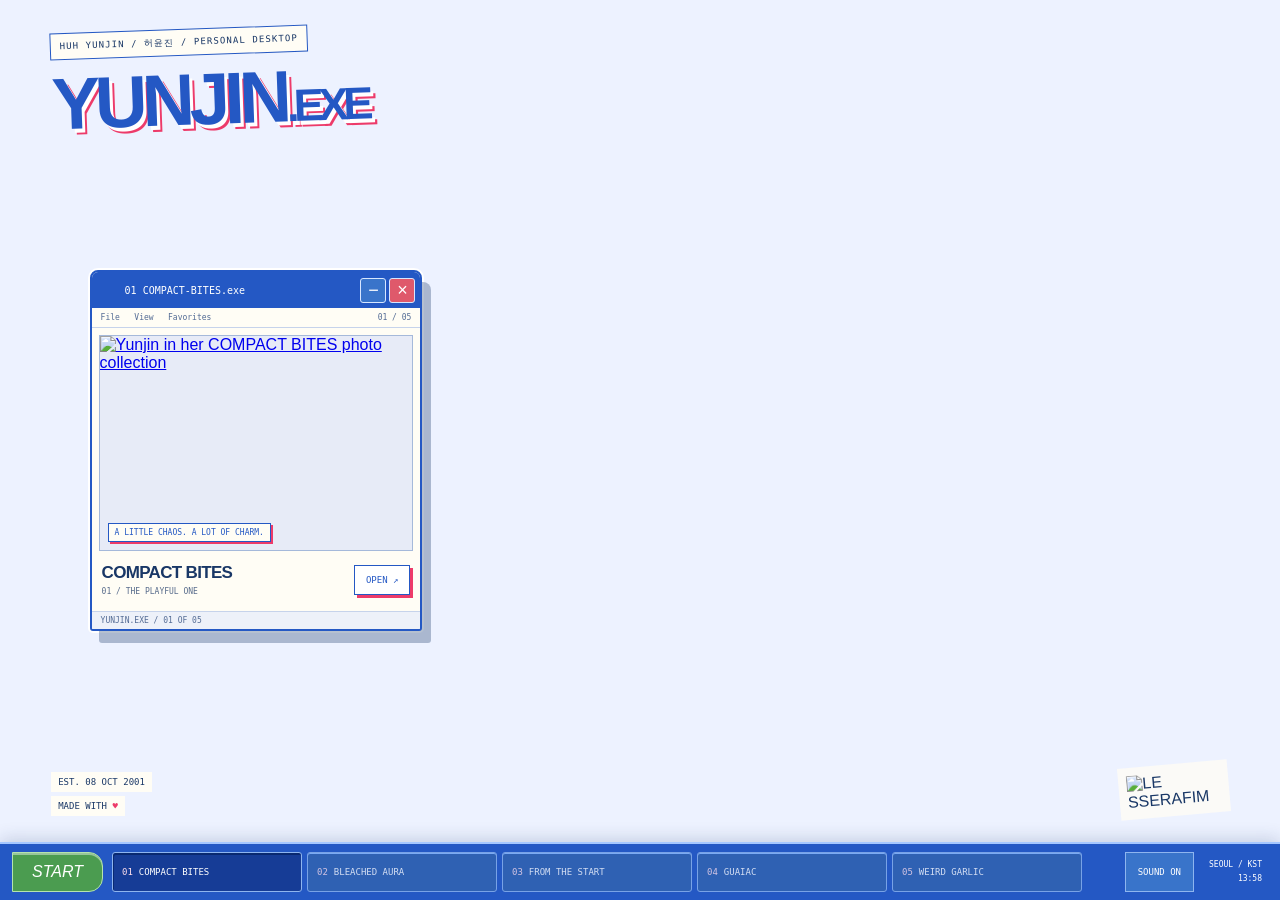
==== commit 1778e23b: "Rebuild interactive Yunjin worlds with music, notes and movable galleries" ====
--- a/index.html
+++ b/index.html
@@ -1,71 +1 @@
-<!doctype html>
-<html lang="en">
-<head>
-<meta charset="utf-8">
-<meta name="viewport" content="width=device-width,initial-scale=1,viewport-fit=cover">
-<meta name="theme-color" content="#2458c4">
-<meta name="description" content="Five little worlds for Huh Yunjin. An interactive birthday collection celebrating Jennifer at 25. Happy birthday, Yunjin — October 8, 2026.">
-<meta property="og:title" content="YUNJIN.EXE — Happy 25th, Jennifer">
-<meta property="og:description" content="Five windows. Five worlds. One Yunjin. A little birthday universe, made with love.">
-<meta property="og:type" content="website">
-<meta property="og:image" content="COMPACT-BITES/assets/lesserafim-desktop.webp">
-<title>YUNJIN.EXE — Happy 25th, Jennifer</title>
-<link rel="icon" href="COMPACT-BITES/assets/lesserafim-icon.svg" type="image/svg+xml">
-<link rel="preload" href="COMPACT-BITES/assets/fonts/space-grotesk-bold.ttf" as="font" type="font/ttf" crossorigin>
-<style>
-@font-face{font-family:Space;src:url('COMPACT-BITES/assets/fonts/space-grotesk-bold.ttf');font-weight:700;font-display:swap}
-@font-face{font-family:Plex;src:url('COMPACT-BITES/assets/fonts/ibm-plex-mono-regular.ttf');font-display:swap}
-:root{--blue:#2458c4;--ink:#193766;--pink:#ed3b6a;--paper:#fffdf5;--bar:58px}
-*{box-sizing:border-box}html,body{margin:0;min-height:100%;color:var(--ink);font-family:Space,Arial,sans-serif}body{background:#e9eefb}button,a{font:inherit}button{cursor:pointer;touch-action:manipulation}a{color:inherit}button:focus-visible,a:focus-visible,[tabindex]:focus-visible{outline:3px solid #ed3b6a;outline-offset:4px}button:disabled{cursor:default}button:active{translate:0 1px}[hidden]{display:none!important}
-.desktop{position:relative;min-height:740px;height:100dvh;isolation:isolate;background:#edf2ff url('COMPACT-BITES/assets/lesserafim-desktop.webp') center/cover fixed no-repeat;overflow:hidden}
-.desktop::before{content:"";position:absolute;inset:0;background:#edf2ff24;pointer-events:none;z-index:-1}.workspace{position:relative;height:calc(100% - var(--bar));max-width:1500px;margin:auto}
-.mast{position:absolute;top:30px;left:4%;z-index:2;transform:rotate(-2deg)}.eyebrow{display:inline-block;background:var(--paper);border:1px solid var(--blue);padding:6px 9px;font:9px Plex,monospace;letter-spacing:.12em}.mast h1{margin:12px 0 10px;font-size:clamp(48px,5.7vw,83px);line-height:.85;letter-spacing:-.075em;color:var(--blue);text-shadow:3px 4px #fff,5px 6px var(--pink)}.mast h1 span{font-size:.62em;letter-spacing:-.055em}.mast p{margin:16px 0 0;font:10px/1.7 Plex,monospace;background:#fffdf5e8;padding:5px 8px;width:fit-content}
-.birthday{position:absolute;right:4%;top:30px;z-index:2;display:flex;gap:12px;align-items:center;padding:11px 16px;background:var(--paper);border:1px solid var(--blue);box-shadow:5px 5px var(--pink);transform:rotate(3deg)}.birthday strong{font-size:64px;letter-spacing:-.09em;line-height:1;color:var(--pink)}.birthday span{font:9px/1.8 Plex,monospace;letter-spacing:.03em}.birthday b{display:block;font:700 17px Space,sans-serif;color:var(--blue)}
-.window{position:absolute;z-index:3;width:clamp(245px,26vw,350px);background:var(--paper);border:2px solid var(--blue);border-radius:8px 8px 3px 3px;box-shadow:6px 8px #19376635;overflow:hidden;transition:box-shadow .18s}.window.active{box-shadow:8px 11px #19376645,0 0 0 2px #fff}.window[data-id="1"]{left:4%;top:34%}.window[data-id="2"]{left:36%;top:18%}.window[data-id="3"]{right:4%;top:34%}.window[data-id="4"]{left:20%;bottom:20px}.window[data-id="5"]{right:20%;bottom:20px}
-.titlebar{height:36px;display:flex;align-items:center;gap:7px;padding:0 5px 0 9px;background:#2458c4;color:#fff;cursor:grab;touch-action:none;user-select:none}.titlebar:active{cursor:grabbing}.titlebar img{width:16px;height:16px;filter:brightness(0) invert(1)}.label{font:10px Plex,monospace;flex:1;overflow:hidden;text-overflow:ellipsis;white-space:nowrap}.win-buttons{display:flex;gap:3px}.win-buttons button{display:grid;place-items:center;width:26px;height:25px;padding:0;border:1px solid #d7e6ff;border-radius:3px;background:#3974ca;color:#fff;font:18px Arial,sans-serif}.win-buttons .close{background:#df596b}.win-buttons button:hover{filter:brightness(1.15)}.menu{padding:5px 9px;border-bottom:1px solid #c6d3eb;color:#536b94;font:8px Plex,monospace;display:flex;justify-content:space-between}.body{padding:7px}.art{position:relative;display:block;height:clamp(110px,18vh,184px);overflow:hidden;background:#e6eaf8;border:1px solid #a5b9da}.art img{width:100%;height:100%;object-fit:cover;object-position:center 26%;display:block;transition:transform .4s}.art:hover img{transform:scale(1.045)}.art span{position:absolute;left:8px;bottom:8px;padding:4px 6px;background:var(--paper);color:var(--blue);font:8px Plex,monospace;border:1px solid var(--blue);box-shadow:2px 2px var(--pink)}.caption{display:flex;align-items:center;justify-content:space-between;gap:10px;padding:12px 3px 7px}.caption strong{font-size:16px;letter-spacing:-.04em;display:block}.caption small{font:8px Plex,monospace;color:#576b8b;display:block;margin-top:4px}.open{padding:8px 10px;background:#fff;border:1px solid var(--blue);box-shadow:3px 3px var(--pink);text-decoration:none;font:9px Plex,monospace;white-space:nowrap;transition:background .15s,box-shadow .15s}.open:hover{background:#fff0f4;box-shadow:4px 4px var(--pink)}.status{padding:4px 9px;border-top:1px solid #c6d3eb;background:#edf1f9;color:#536b94;font:8px Plex,monospace}.window.dragging{transition:none;box-shadow:12px 16px #19376645}.window.minimized .body,.window.minimized .menu,.window.minimized .status{display:none}
-.desktop-note{position:absolute;bottom:28px;left:4%;font:9px/1.8 Plex,monospace;z-index:1}.desktop-note span{background:var(--paper);padding:4px 6px}.desktop-note b{color:var(--pink)}.desktop-brand{position:absolute;right:4%;bottom:30px;width:95px;transform:rotate(-5deg);opacity:.85}.gallery-caption{display:none}
-.taskbar{position:absolute;bottom:0;left:0;right:0;height:var(--bar);z-index:1000;display:flex;align-items:center;gap:9px;padding:7px 12px;background:#2458c4;border-top:2px solid #a5c7ff;box-shadow:0 -3px 16px #19376630;color:white}.start{height:40px;padding:0 19px;background:#4b9c50;color:white;border:1px solid #b5e4ad;box-shadow:inset 0 2px #ffffff6b;border-radius:0 14px 14px 0;font-size:16px;font-style:italic;text-shadow:1px 1px #286b30}.task-items{display:flex;gap:5px;flex:1;min-width:0}.task-items button{height:40px;flex:1;min-width:0;max-width:190px;background:#3974ca;color:#fff;border:1px solid #8eb5ef;border-radius:3px;padding:7px 9px;overflow:hidden;white-space:nowrap;text-overflow:ellipsis;text-align:left;font:9px Plex,monospace;box-shadow:inset 0 1px #91bfff}.task-items button.is-active{background:#163c96;box-shadow:inset 1px 2px #092970}.task-number{margin-right:6px;color:#ffdfeb}.wish-button{height:40px;border:1px solid #ffc3d3;background:#ffeaf0;color:#8e244b;padding:0 12px;font:9px Plex,monospace;white-space:nowrap}.wish-button:hover{background:#fff}.tray{font:8px/1.8 Plex,monospace;padding:0 6px;white-space:nowrap;text-align:right}.tray time{display:block}.mobile-step{display:none}.sr-only{position:absolute;width:1px;height:1px;padding:0;overflow:hidden;clip:rect(0,0,0,0);white-space:nowrap;border:0}
-.birthday-dialog{max-height:calc(100dvh - 32px);overflow:auto;width:min(460px,calc(100vw - 32px));padding:0;border:2px solid var(--blue);border-radius:8px 8px 2px 2px;background:var(--paper);color:var(--ink);box-shadow:10px 12px #19376645}.birthday-dialog::backdrop{background:#122b6280;backdrop-filter:blur(5px)}.birthday-dialog .titlebar{cursor:default}.letter{padding:26px}.letter .letter-date{font:9px Plex,monospace;letter-spacing:.09em;color:#687a94}.letter h2{margin:17px 0;font-size:38px;line-height:1;letter-spacing:-.06em;color:var(--blue)}.letter h2 em{color:var(--pink);font-style:normal}.letter p{font:12px/1.9 Plex,monospace}.letter .signature{font-size:10px;color:#687a94;margin:21px 0}.letter button{padding:12px 18px;background:var(--blue);border:1px solid var(--blue);color:#fff;box-shadow:3px 3px var(--pink);font:10px Plex,monospace}.letter button:hover{background:#193766}.confetti{position:fixed;top:-20px;z-index:2000;width:8px;height:12px;background:var(--pink);pointer-events:none;animation:fall var(--duration) ease-in forwards}@keyframes fall{to{transform:translate3d(var(--drift),110vh,0) rotate(var(--turn));opacity:.3}}
-@media(min-width:761px) and (max-height:760px){.desktop{min-height:580px}.mast{top:20px}.mast h1{font-size:53px}.mast p{font-size:8px}.birthday{top:20px}.birthday strong{font-size:48px}.window{width:clamp(240px,25vw,320px)}.art{height:110px}.window[data-id="1"],.window[data-id="3"]{top:32%}.window[data-id="2"]{top:15%}.window[data-id="4"],.window[data-id="5"]{bottom:15px}.caption{padding:9px 3px 5px}.caption strong{font-size:14px}.desktop-note{font-size:8px;bottom:18px}}
-@media(max-width:760px){:root{--bar:calc(62px + env(safe-area-inset-bottom))}.desktop{height:100dvh;min-height:580px;background-attachment:scroll;background-position:48% center}.workspace{height:calc(100% - var(--bar))}.mast{top:max(22px,env(safe-area-inset-top));left:20px}.eyebrow{font-size:7px;padding:5px 6px;letter-spacing:.03em}.mast h1{font-size:52px;margin-top:13px}.mast h1 span{display:block;margin-top:5px}.mast p{font-size:8px;line-height:1.7;margin-top:13px;max-width:225px}.birthday{top:100px;right:21px;gap:7px;padding:8px 10px;box-shadow:3px 3px var(--pink)}.birthday strong{font-size:43px}.birthday span{font-size:7px}.birthday b{font-size:11px}.windows{position:absolute;top:225px;bottom:62px;left:0;right:0;display:grid;place-items:center;padding:0 20px}.window[data-id]{position:relative;inset:auto;width:min(380px,100%);grid-area:1/1;box-shadow:6px 8px #19376645}.window .art{height:clamp(132px,25vh,235px)}.caption{padding:15px 5px 12px}.caption strong{font-size:19px}.caption small{font-size:9px}.open{padding:12px;font-size:10px}.titlebar{height:42px}.win-buttons button{width:34px;height:32px}.label{font-size:10px}.menu,.status{font-size:9px}.gallery-caption{display:block;position:absolute;bottom:24px;left:0;right:0;text-align:center;font:9px Plex,monospace}.gallery-caption strong{color:var(--blue)}.desktop-note,.desktop-brand,.tray{display:none}.taskbar{padding:7px 8px calc(7px + env(safe-area-inset-bottom));gap:5px}.start{height:44px;padding:0 10px;font-size:13px}.task-items{gap:4px;justify-content:center}.task-items button{height:44px;text-align:center;padding:0;max-width:46px;font-size:11px}.task-number{margin:0;color:inherit}.task-name{display:none}.wish-button{height:44px;padding:0 10px;font-size:18px}.wish-label{display:none}.mobile-step{display:block;border:1px solid #8eb5ef;background:#3974ca;color:#fff;width:30px;height:44px;padding:0;flex:0 0 30px;font:23px Arial,sans-serif}.mobile-step:disabled{opacity:.4}.no-js .desktop{height:auto;overflow:visible}.no-js .workspace{height:auto;padding-top:220px;padding-bottom:90px}.no-js .windows{position:relative;inset:auto;display:flex;flex-direction:column;gap:24px}.no-js .taskbar{position:fixed}.no-js .gallery-caption{display:none}}
-@media(max-width:390px){.birthday{top:86px;padding:6px}.birthday span{display:none}.birthday strong{font-size:38px}.mast h1{font-size:48px}.taskbar{gap:4px}.start{padding:0 8px}.mobile-step{width:25px;flex-basis:25px}.wish-button{padding:0 8px}.windows{padding:0 16px}}
-@media(max-width:760px) and (max-height:680px){.mast{top:16px}.mast h1{font-size:42px;margin:9px 0}.mast p{margin-top:10px}.birthday{top:55px}.windows{top:180px;bottom:40px}.window .art{height:130px}.caption{padding:10px 4px 8px}.caption strong{font-size:16px}.gallery-caption{bottom:12px}}
-@media(prefers-reduced-motion:reduce){*,*::before,*::after{animation:none!important;transition:none!important}.confetti{display:none}}
-</style>
-</head>
-<body class="no-js">
-<main class="desktop" aria-label="Yunjin birthday desktop">
-<div class="workspace">
-<header class="mast"><div class="eyebrow">HUH YUNJIN / <span lang="ko">허윤진</span> / BIRTHDAY EDITION</div><h1>YUNJIN<span>.EXE</span></h1><p>FIVE WINDOWS. FIVE WORLDS.<br>A LITTLE UNIVERSE, JUST FOR YOU.</p></header>
-<div class="birthday" aria-label="Happy 25th birthday, Jennifer, October 8, 2026"><strong>25</strong><span><b>Happy birthday,<br>Jennifer.</b>08 OCT 2026 / <span lang="ko">생일 축하해</span></span></div>
-<section class="windows" aria-label="Explore five interactive posters">
-<article class="window active" data-id="1" tabindex="0" aria-label="COMPACT BITES poster window"><div class="titlebar"><img src="COMPACT-BITES/assets/lesserafim-icon.svg" alt=""><span class="label">01_COMPACT-BITES.exe</span><div class="win-buttons"><button class="min" aria-label="Minimize COMPACT BITES">−</button><button class="close" aria-label="Close COMPACT BITES">×</button></div></div><div class="menu"><span>File &nbsp; View &nbsp; Favorites</span><span>01 / 05</span></div><div class="body"><a class="art" href="COMPACT-BITES/" aria-label="Explore COMPACT BITES"><img src="COMPACT-BITES/assets/photo-01.webp" alt="Yunjin in her COMPACT BITES photo collection" fetchpriority="high"><span>A LITTLE CHAOS. A LOT OF CHARM.</span></a><div class="caption"><span><strong>COMPACT BITES</strong><small>01 / THE PLAYFUL ONE</small></span><a class="open" href="COMPACT-BITES/">OPEN ↗</a></div></div><div class="status">drag the title bar / enter a little world</div></article>
-<article class="window" data-id="2" tabindex="0" aria-label="BLEACHED AURA poster window"><div class="titlebar"><img src="COMPACT-BITES/assets/lesserafim-icon.svg" alt=""><span class="label">02_BLEACHED-AURA.exe</span><div class="win-buttons"><button class="min" aria-label="Minimize BLEACHED AURA">−</button><button class="close" aria-label="Close BLEACHED AURA">×</button></div></div><div class="menu"><span>File &nbsp; View &nbsp; Favorites</span><span>02 / 05</span></div><div class="body"><a class="art" href="BLEACHED-AURA/" aria-label="Explore BLEACHED AURA"><img src="BLEACHED-AURA/assets/photo-04.webp" alt="Yunjin in the BLEACHED AURA photo collection"><span>COOL LIGHT. MAIN CHARACTER ENERGY.</span></a><div class="caption"><span><strong>BLEACHED AURA</strong><small>02 / THE ELECTRIC ONE</small></span><a class="open" href="BLEACHED-AURA/">OPEN ↗</a></div></div><div class="status">drag the title bar / enter a little world</div></article>
-<article class="window" data-id="3" tabindex="0" aria-label="FROM THE START poster window"><div class="titlebar"><img src="COMPACT-BITES/assets/lesserafim-icon.svg" alt=""><span class="label">03_FROM-THE-START.exe</span><div class="win-buttons"><button class="min" aria-label="Minimize FROM THE START">−</button><button class="close" aria-label="Close FROM THE START">×</button></div></div><div class="menu"><span>File &nbsp; View &nbsp; Favorites</span><span>03 / 05</span></div><div class="body"><a class="art" href="FROM-THE-START/" aria-label="Explore FROM THE START"><img src="FROM-THE-START/assets/photo-01.webp" alt="A Yunjin snapshot from FROM THE START"><span>SOME MOMENTS DESERVE TO STAY.</span></a><div class="caption"><span><strong>FROM THE START</strong><small>03 / THE SENTIMENTAL ONE</small></span><a class="open" href="FROM-THE-START/">OPEN ↗</a></div></div><div class="status">drag the title bar / enter a little world</div></article>
-<article class="window" data-id="4" tabindex="0" aria-label="GUAIAC poster window"><div class="titlebar"><img src="COMPACT-BITES/assets/lesserafim-icon.svg" alt=""><span class="label">04_GUAIAC.exe</span><div class="win-buttons"><button class="min" aria-label="Minimize GUAIAC">−</button><button class="close" aria-label="Close GUAIAC">×</button></div></div><div class="menu"><span>File &nbsp; View &nbsp; Favorites</span><span>04 / 05</span></div><div class="body"><a class="art" href="GUAIAC/" aria-label="Explore GUAIAC"><img src="GUAIAC/assets/photo-01.webp" alt="Yunjin in the GUAIAC field guide collection"><span>FOR THE WILD AT HEART.</span></a><div class="caption"><span><strong>GUAIAC</strong><small>04 / THE DAYDREAMER</small></span><a class="open" href="GUAIAC/">OPEN ↗</a></div></div><div class="status">drag the title bar / enter a little world</div></article>
-<article class="window" data-id="5" tabindex="0" aria-label="WEIRD GARLIC poster window"><div class="titlebar"><img src="COMPACT-BITES/assets/lesserafim-icon.svg" alt=""><span class="label">05_WEIRD-GARLIC.exe</span><div class="win-buttons"><button class="min" aria-label="Minimize WEIRD GARLIC">−</button><button class="close" aria-label="Close WEIRD GARLIC">×</button></div></div><div class="menu"><span>File &nbsp; View &nbsp; Favorites</span><span>05 / 05</span></div><div class="body"><a class="art" href="WEIRD-GARLIC/" aria-label="Explore WEIRD GARLIC"><img src="WEIRD-GARLIC/assets/photo-03.webp" alt="Yunjin holding a tomato at a night market"><span>A LITTLE WEIRD IS A BEAUTIFUL THING.</span></a><div class="caption"><span><strong>WEIRD GARLIC</strong><small>05 / THE AFTER-HOURS ONE</small></span><a class="open" href="WEIRD-GARLIC/">OPEN ↗</a></div></div><div class="status">drag the title bar / enter a little world</div></article>
-</section>
-<div class="desktop-note"><span>EST. 08 OCT 2001</span><br><span>MADE WITH <b>♥</b> / A FAN BIRTHDAY PROJECT</span></div>
-<img class="desktop-brand" src="COMPACT-BITES/assets/lesserafim-logo.svg" alt="LE SSERAFIM">
-<p class="gallery-caption" id="gallery-caption" aria-live="polite"><strong>01 / 05</strong> — COMPACT BITES</p>
-</div>
-<nav class="taskbar" aria-label="Desktop taskbar"><button class="start" id="start" aria-label="Reset desktop and restore all posters">START</button><button class="mobile-step" id="previous" aria-label="Previous poster">‹</button><div class="task-items" id="task-items"></div><button class="mobile-step" id="next" aria-label="Next poster">›</button><button class="wish-button" id="wish" aria-haspopup="dialog" aria-label="Read Yunjin’s birthday letter">♥ <span class="wish-label">BIRTHDAY LETTER</span></button><div class="tray">SEOUL / KST<time id="seoul-clock">08 OCT 2026</time></div></nav>
-</main>
-<dialog class="birthday-dialog" id="birthday-letter" aria-labelledby="letter-title"><div class="titlebar"><span class="label">TO_JENNIFER.txt — with love</span><div class="win-buttons"><button class="close" id="close-letter" aria-label="Close birthday letter">×</button></div></div><div class="letter"><div class="letter-date">08 OCTOBER 2026 / YOUR 25TH CHAPTER</div><h2 id="letter-title">The world is brighter<br>with <em>you</em> in it.</h2><p>Happy birthday, Jennifer.</p><p>For the songs that feel like a friend, the courage to be yourself, and all the little ways you make an ordinary day feel special.</p><p>May 25 bring you room to dream, reasons to laugh, and as much love as you give to the world.</p><p class="signature"><span lang="ko">윤진아, 생일 축하해. 언제나 응원할게.</span><br>Five little worlds. All made with love. ♥</p><button id="celebrate">MAKE A WISH ✦</button><p class="sr-only" id="wish-status" role="status"></p></div></dialog>
-<script>
-'use strict';
-const windows=[...document.querySelectorAll('.window')],tasks=document.querySelector('#task-items'),mobile=matchMedia('(max-width:760px)'),reduced=matchMedia('(prefers-reduced-motion:reduce)');
-const names=windows.map(win=>win.querySelector('.caption strong').textContent);let topZ=10,activeIndex=0;
-function updateTasks(){windows.forEach((win,i)=>{const active=win.classList.contains('active')&&!win.hidden;tasks.children[i].classList.toggle('is-active',active);tasks.children[i].setAttribute('aria-pressed',String(active))});document.querySelector('#previous').disabled=activeIndex===0;document.querySelector('#next').disabled=activeIndex===windows.length-1;document.querySelector('#gallery-caption').replaceChildren(Object.assign(document.createElement('strong'),{textContent:`0${activeIndex+1} / 05`}),document.createTextNode(' — '+names[activeIndex]))}
-function focusWindow(win){windows.forEach(other=>other.classList.remove('active'));win.hidden=false;win.classList.remove('minimized');win.querySelector('.min').setAttribute('aria-label','Minimize '+names[windows.indexOf(win)]);win.classList.add('active');win.style.zIndex=++topZ;activeIndex=windows.indexOf(win);if(mobile.matches)windows.forEach((other,i)=>other.hidden=i!==activeIndex);updateTasks()}
-function selectPoster(index){focusWindow(windows[Math.max(0,Math.min(windows.length-1,index))])}
-windows.forEach((win,i)=>{const button=document.createElement('button');button.type='button';button.setAttribute('aria-label','Show '+names[i]);const number=document.createElement('span'),name=document.createElement('span');number.className='task-number';number.textContent='0'+(i+1);name.className='task-name';name.textContent=names[i];button.append(number,name);button.addEventListener('click',()=>focusWindow(win));tasks.append(button)});
-function resetDesktop(){windows.forEach(win=>{win.hidden=false;win.classList.remove('active','minimized');for(const prop of ['left','right','top','bottom','z-index'])win.style.removeProperty(prop)});focusWindow(windows[0])}
-document.querySelector('#start').addEventListener('click',resetDesktop);document.querySelector('#previous').addEventListener('click',()=>selectPoster(activeIndex-1));document.querySelector('#next').addEventListener('click',()=>selectPoster(activeIndex+1));mobile.addEventListener('change',resetDesktop);
-windows.forEach(win=>{const bar=win.querySelector('.titlebar');win.addEventListener('pointerdown',e=>{if(e.button!==0||e.target.closest('button,a'))return;focusWindow(win)});win.addEventListener('focus',()=>focusWindow(win));win.querySelector('.min').addEventListener('click',()=>{if(mobile.matches){selectPoster((activeIndex+1)%windows.length);return}win.classList.toggle('minimized');win.querySelector('.min').setAttribute('aria-label',`${win.classList.contains('minimized')?'Restore':'Minimize'} ${names[windows.indexOf(win)]}`)});win.querySelector('.close').addEventListener('click',()=>{if(mobile.matches){selectPoster((activeIndex+1)%windows.length);return}win.hidden=true;win.classList.remove('active');const next=windows.find(other=>!other.hidden&&!other.classList.contains('minimized'));if(next)focusWindow(next);else updateTasks()});bar.addEventListener('pointerdown',e=>{if(mobile.matches||e.button!==0||e.target.closest('button'))return;e.preventDefault();focusWindow(win);const bounds=win.getBoundingClientRect(),area=win.parentElement.parentElement.getBoundingClientRect(),dx=e.clientX-bounds.left,dy=e.clientY-bounds.top;win.style.left=(bounds.left-area.left)+'px';win.style.top=(bounds.top-area.top)+'px';win.style.right='auto';win.style.bottom='auto';win.classList.add('dragging');bar.setPointerCapture(e.pointerId);const move=ev=>{win.style.left=Math.max(0,Math.min(area.width-win.offsetWidth,ev.clientX-area.left-dx))+'px';win.style.top=Math.max(0,Math.min(area.height-win.offsetHeight,ev.clientY-area.top-dy))+'px'};const end=()=>{bar.removeEventListener('pointermove',move);bar.removeEventListener('pointerup',end);bar.removeEventListener('pointercancel',end);win.classList.remove('dragging');if(bar.hasPointerCapture(e.pointerId))bar.releasePointerCapture(e.pointerId)};bar.addEventListener('pointermove',move);bar.addEventListener('pointerup',end);bar.addEventListener('pointercancel',end)});win.addEventListener('keydown',e=>{if(e.target!==win)return;if(mobile.matches&&['ArrowLeft','ArrowRight'].includes(e.key)){e.preventDefault();selectPoster(activeIndex+(e.key==='ArrowRight'?1:-1));windows[activeIndex].focus();return}if(mobile.matches||!e.altKey||!['ArrowLeft','ArrowRight','ArrowUp','ArrowDown'].includes(e.key))return;e.preventDefault();const area=win.parentElement.parentElement.getBoundingClientRect(),rect=win.getBoundingClientRect(),step=e.shiftKey?40:10;win.style.left=Math.max(0,Math.min(area.width-win.offsetWidth,rect.left-area.left+(e.key==='ArrowRight'?step:e.key==='ArrowLeft'?-step:0)))+'px';win.style.top=Math.max(0,Math.min(area.height-win.offsetHeight,rect.top-area.top+(e.key==='ArrowDown'?step:e.key==='ArrowUp'?-step:0)))+'px';win.style.right='auto';win.style.bottom='auto'})});
-const letter=document.querySelector('#birthday-letter');document.querySelector('#wish').addEventListener('click',()=>letter.showModal());document.querySelector('#close-letter').addEventListener('click',()=>letter.close());letter.addEventListener('click',event=>{if(event.target!==letter)return;const r=letter.getBoundingClientRect();if(event.clientX<r.left||event.clientX>r.right||event.clientY<r.top||event.clientY>r.bottom)letter.close()});document.querySelector('#celebrate').addEventListener('click',()=>{document.querySelector('#wish-status').textContent='Happy 25th birthday, Yunjin!';if(reduced.matches)return;document.querySelectorAll('.confetti').forEach(piece=>piece.remove());for(let i=0;i<65;i++){const piece=document.createElement('i');piece.className='confetti';piece.setAttribute('aria-hidden','true');piece.style.cssText=`left:${Math.random()*100}vw;background:${['#ed3b6a','#2458c4','#ffdc75','#fff'][i%4]};--duration:${2+Math.random()*2}s;--drift:${Math.random()*160-80}px;--turn:${Math.random()*720}deg;animation-delay:${Math.random()*.5}s`;document.body.append(piece);piece.addEventListener('animationend',()=>piece.remove(),{once:true})}});
-const clock=new Intl.DateTimeFormat('en-GB',{timeZone:'Asia/Seoul',hour:'2-digit',minute:'2-digit',hour12:false});function updateClock(){document.querySelector('#seoul-clock').textContent=clock.format(new Date())}updateClock();setInterval(updateClock,30000);
-document.body.classList.remove('no-js');resetDesktop();
-</script>
-</body>
-</html>
+<!doctype html><html lang="en"><head><meta charset="utf-8"><meta name="viewport" content="width=device-width,initial-scale=1,viewport-fit=cover"><meta name="theme-color" content="#2458c4"><meta name="description" content="YUNJIN.EXE. An interactive desktop of five little Yunjin worlds — photographs, music, Polaroids and personal notes."><meta property="og:title" content="YUNJIN.EXE"><meta property="og:description" content="Enter a little Yunjin universe. Five interactive photo worlds, music and your own memories."><meta property="og:image" content="COMPACT-BITES/assets/lesserafim-desktop.webp"><title>YUNJIN.EXE — A little Yunjin universe</title><link rel="icon" href="COMPACT-BITES/assets/lesserafim-icon.svg" type="image/svg+xml"><link rel="stylesheet" href="shared/poster.css"><link rel="stylesheet" href="shared/home.css"></head><body><main class="desktop" aria-label="Yunjin interactive desktop"><header class="mast" data-drag tabindex="0"><div class="eyebrow">HUH YUNJIN / <span lang="ko">허윤진</span> / PERSONAL DESKTOP</div><h1>YUNJIN<span>.EXE</span></h1></header><section class="windows" aria-label="Poster windows"><article aria-label="COMPACT BITES window" class="window" data-id="1" tabindex="0"><div class="titlebar"><img alt="" src="COMPACT-BITES/assets/lesserafim-icon.svg"/><span class="label">01_COMPACT-BITES.exe</span><div class="win-buttons"><button aria-label="Minimize COMPACT BITES" class="min">−</button><button aria-label="Close COMPACT BITES" class="close">×</button></div></div><div class="menu"><span>File   View   Favorites</span><span>01 / 05</span></div><div class="body"><a aria-label="Explore COMPACT BITES" class="art" href="COMPACT-BITES/"><img alt="Yunjin in her COMPACT BITES photo collection" fetchpriority="high" src="COMPACT-BITES/assets/photo-03.webp"/><span>A LITTLE CHAOS. A LOT OF CHARM.</span></a><div class="caption"><span><strong>COMPACT BITES</strong><small>01 / THE PLAYFUL ONE</small></span><a class="open" href="COMPACT-BITES/">OPEN ↗</a></div></div><div class="status">YUNJIN.EXE / 01 OF 05</div></article><article aria-label="BLEACHED AURA window" class="window" data-id="2" hidden="" tabindex="0"><div class="titlebar"><img alt="" src="COMPACT-BITES/assets/lesserafim-icon.svg"/><span class="label">02_BLEACHED-AURA.exe</span><div class="win-buttons"><button aria-label="Minimize BLEACHED AURA" class="min">−</button><button aria-label="Close BLEACHED AURA" class="close">×</button></div></div><div class="menu"><span>File   View   Favorites</span><span>02 / 05</span></div><div class="body"><a aria-label="Explore BLEACHED AURA" class="art" href="BLEACHED-AURA/"><img alt="Yunjin in the BLEACHED AURA photo collection" src="BLEACHED-AURA/assets/photo-04.webp"/><span>COOL LIGHT. MAIN CHARACTER ENERGY.</span></a><div class="caption"><span><strong>BLEACHED AURA</strong><small>02 / THE ELECTRIC ONE</small></span><a class="open" href="BLEACHED-AURA/">OPEN ↗</a></div></div><div class="status">YUNJIN.EXE / 02 OF 05</div></article><article aria-label="FROM THE START window" class="window" data-id="3" hidden="" tabindex="0"><div class="titlebar"><img alt="" src="COMPACT-BITES/assets/lesserafim-icon.svg"/><span class="label">03_FROM-THE-START.exe</span><div class="win-buttons"><button aria-label="Minimize FROM THE START" class="min">−</button><button aria-label="Close FROM THE START" class="close">×</button></div></div><div class="menu"><span>File   View   Favorites</span><span>03 / 05</span></div><div class="body"><a aria-label="Explore FROM THE START" class="art" href="FROM-THE-START/"><img alt="A Yunjin snapshot from FROM THE START" src="FROM-THE-START/assets/photo-01.webp"/><span>SOME MOMENTS DESERVE TO STAY.</span></a><div class="caption"><span><strong>FROM THE START</strong><small>03 / THE SENTIMENTAL ONE</small></span><a class="open" href="FROM-THE-START/">OPEN ↗</a></div></div><div class="status">YUNJIN.EXE / 03 OF 05</div></article><article aria-label="GUAIAC window" class="window" data-id="4" hidden="" tabindex="0"><div class="titlebar"><img alt="" src="COMPACT-BITES/assets/lesserafim-icon.svg"/><span class="label">04_GUAIAC.exe</span><div class="win-buttons"><button aria-label="Minimize GUAIAC" class="min">−</button><button aria-label="Close GUAIAC" class="close">×</button></div></div><div class="menu"><span>File   View   Favorites</span><span>04 / 05</span></div><div class="body"><a aria-label="Explore GUAIAC" class="art" href="GUAIAC/"><img alt="Yunjin in the GUAIAC field guide collection" src="GUAIAC/assets/photo-01.webp"/><span>FOR THE WILD AT HEART.</span></a><div class="caption"><span><strong>GUAIAC</strong><small>04 / THE DAYDREAMER</small></span><a class="open" href="GUAIAC/">OPEN ↗</a></div></div><div class="status">YUNJIN.EXE / 04 OF 05</div></article><article aria-label="WEIRD GARLIC window" class="window" data-id="5" hidden="" tabindex="0"><div class="titlebar"><img alt="" src="COMPACT-BITES/assets/lesserafim-icon.svg"/><span class="label">05_WEIRD-GARLIC.exe</span><div class="win-buttons"><button aria-label="Minimize WEIRD GARLIC" class="min">−</button><button aria-label="Close WEIRD GARLIC" class="close">×</button></div></div><div class="menu"><span>File   View   Favorites</span><span>05 / 05</span></div><div class="body"><a aria-label="Explore WEIRD GARLIC" class="art" href="WEIRD-GARLIC/"><img alt="Yunjin holding a tomato at a night market" src="WEIRD-GARLIC/assets/photo-03.webp"/><span>A LITTLE WEIRD IS A BEAUTIFUL THING.</span></a><div class="caption"><span><strong>WEIRD GARLIC</strong><small>05 / THE AFTER-HOURS ONE</small></span><a class="open" href="WEIRD-GARLIC/">OPEN ↗</a></div></div><div class="status">YUNJIN.EXE / 05 OF 05</div></article></section><div class="desktop-note"><div class="established" data-drag tabindex="0" data-interact>EST. 08 OCT 2001</div><div class="love-note" data-drag tabindex="0" data-interact>MADE WITH <span>♥</span></div></div><figure class="desktop-brand" data-drag tabindex="0" data-interact aria-label="Moveable LE SSERAFIM logo"><img src="COMPACT-BITES/assets/lesserafim-logo.svg" alt="LE SSERAFIM"></figure><nav class="taskbar" aria-label="Desktop taskbar"><button class="start" id="start">START</button><div class="task-items" id="task-items"></div><button class="home-sound" data-sound aria-pressed="true">SOUND ON</button><div class="tray">SEOUL / KST<time id="seoul-clock"></time></div></nav></main><script src="shared/desktop.js"></script><script src="shared/home.js"></script></body></html>
--- a/shared/poster.css
+++ b/shared/poster.css
@@ -0,0 +1,43 @@
+/* A consistent desktop, with each world's own palette. */
+@font-face{font-family:Diary;src:url('fonts/diary-serif.ttf');font-display:swap}@font-face{font-family:Diary;src:url('fonts/diary-serif-italic.ttf');font-style:italic;font-display:swap}
+:root{--ui-blue:#2458c4;--ui-paper:#fffdf5;--ui-ink:#193766;--ui-accent:#ed3b6a;--ui-soft:#e6ebf7}
+body[data-theme="aura"]{--ui-blue:#267bad;--ui-paper:#edfbff;--ui-ink:#174366;--ui-accent:#7ce5f3;--ui-soft:#d1ecf3}
+body[data-theme="diary"]{--ui-blue:#8c4b2b;--ui-paper:#fbf3df;--ui-ink:#583521;--ui-accent:#c18348;--ui-soft:#ecdcc2}
+body[data-theme="field"]{--ui-blue:#4c6145;--ui-paper:#fffbea;--ui-ink:#33442c;--ui-accent:#c5bd88;--ui-soft:#e9ebd8}
+body[data-theme="market"]{--ui-blue:#bd4b36;--ui-paper:#f8efd9;--ui-ink:#30422c;--ui-accent:#c8d780;--ui-soft:#e8e4cd}
+.scene{min-height:0!important;touch-action:auto}.xp{position:absolute;background:var(--ui-paper);border:2px solid var(--ui-blue);color:var(--ui-ink);outline:none;box-shadow:7px 9px #17263855;max-width:calc(100vw - 24px)}.xp .body{background:var(--ui-paper);color:var(--ui-ink)}.xp .bar,.xp .titlebar{height:36px;min-height:36px;background:var(--ui-blue);color:#fff;font:700 11px Space,sans-serif;display:flex;gap:6px;align-items:center;touch-action:none}.xp .bar strong,.xp .titlebar strong,.xp .bar-title{flex:1;overflow:hidden;text-overflow:ellipsis;white-space:nowrap}.xp .bar i{color:var(--ui-blue);font-size:9px}.xp .control,.xp .winbuttons button{display:grid;place-items:center;min-width:28px;width:28px;height:26px;min-height:26px;border:1px solid #fff9;background:#ffffff24;box-shadow:none;color:white;padding:0}.xp .control.close,.xp .winbuttons .close{background:#dd6156}.xp-menu{background:var(--ui-paper)!important;border-color:var(--ui-soft)!important;color:var(--ui-ink)!important}
+.xp button.ui,.xp button.action{font:10px Plex,monospace;background:var(--ui-paper);border:1px solid var(--ui-blue);color:var(--ui-ink);padding:7px 9px;border-radius:2px;box-shadow:2px 2px var(--ui-soft);cursor:pointer}.xp button:hover{filter:brightness(1.04);box-shadow:2px 2px var(--ui-accent)}.xp .body p{color:var(--ui-ink)}.xp[hidden],.live-polaroid[hidden]{display:none!important}.xp .body{max-height:calc(100dvh - 150px);overflow:auto;overscroll-behavior:contain}.desktop-window{width:320px;transform:none}.window-enter{animation:window-in .22s ease-out}@keyframes window-in{from{opacity:0;scale:.96}to{opacity:1;scale:1}}
+.dragging{cursor:grabbing!important;transition:none!important;animation:none!important}.floating{user-select:none;cursor:grab;touch-action:none}.floating img{pointer-events:none}.xp .body{user-select:text;cursor:auto;touch-action:pan-y}.live-polaroid{position:absolute;margin:0;width:clamp(120px,12vw,200px);padding:10px 10px 27px;background:var(--ui-paper);color:var(--ui-ink);box-shadow:5px 8px #182c3544;transform:rotate(var(--rotation,0deg));z-index:12;cursor:grab;touch-action:none;user-select:none;transition:box-shadow .2s}.live-polaroid:hover{box-shadow:8px 12px #182c3555}.live-polaroid img{width:100%;height:clamp(110px,16vw,240px);object-fit:cover;display:block;pointer-events:none}.live-polaroid figcaption{font:8px Plex,monospace;letter-spacing:.02em;margin-top:11px;padding-right:12px}.polaroid-close{position:absolute;right:4px;bottom:4px;width:24px;height:22px;color:var(--ui-ink);border:0;background:transparent;font:18px Arial;opacity:.65}.polaroid-close:hover{opacity:1;background:var(--ui-soft)}.photo-viewer{width:clamp(240px,24vw,360px)}.photo-viewer .gallery-image{display:block;width:100%;height:clamp(240px,42vh,470px);object-fit:contain!important;object-position:center;background:var(--ui-soft)}.photo-footer{display:flex;gap:8px;justify-content:space-between;align-items:center;padding-top:9px;font:9px Plex,monospace}.photo-footer span{flex:1}.photo-footer button{font-size:8px!important;white-space:nowrap}.photo-tab,.tab{border-color:var(--ui-paper)!important;box-shadow:2px 2px var(--ui-soft)!important;color:var(--ui-ink)!important}.photo-tab[aria-pressed="true"],.tab[aria-pressed="true"]{border-color:var(--ui-accent)!important}.tabs,.photos{scrollbar-color:var(--ui-blue) var(--ui-soft)!important}.xp.archive,.xp.photos,.xp.tray{bottom:92px;top:auto;right:3%;left:auto;width:clamp(280px,28vw,420px)}
+.action-dock{position:absolute;left:50%;bottom:max(12px,env(safe-area-inset-bottom));transform:translateX(-50%);z-index:10000;display:flex;gap:5px;align-items:center;padding:6px;background:var(--ui-blue);border:1px solid var(--ui-paper);box-shadow:5px 5px #14263445;max-width:calc(100vw - 20px);white-space:nowrap;overflow:auto;scrollbar-width:thin}.action-dock a,.action-dock button{position:static;display:inline-flex;align-items:center;justify-content:center;flex:0 0 auto;font:9px Plex,monospace;min-height:38px;padding:8px 12px;text-decoration:none;border:1px solid var(--ui-paper);background:var(--ui-paper);color:var(--ui-ink);box-shadow:none;cursor:pointer}.action-dock button:hover,.action-dock a:hover{background:var(--ui-soft)}.action-dock .dock-home{background:var(--ui-blue);color:var(--ui-paper)}.action-dock [data-motion]{display:none}.sr-only{position:absolute;width:1px;height:1px;overflow:hidden;clip:rect(0,0,0,0);white-space:nowrap}
+.note-label{font:11px Plex,monospace;display:block;margin:4px 0 10px}.note-editor{display:block;width:100%;min-height:125px;resize:vertical;border:1px solid var(--ui-blue);background:#ffffff80;color:var(--ui-ink);padding:10px;font:12px/1.7 Plex,monospace;user-select:text;touch-action:pan-y}.note-actions{display:flex;align-items:center;gap:7px;margin-top:10px}.note-status{font:8px Plex,monospace;flex:1;color:var(--ui-ink)}.notes{width:320px!important}.music-window{width:310px}.music-track{display:flex;gap:10px;align-items:center;padding:7px 0 12px}.music-track strong{display:block;font:700 19px Space,sans-serif;letter-spacing:-.04em}.music-track small{display:block;margin-top:4px;font:9px Plex,monospace;max-width:220px}.music-symbol{font-size:35px;color:var(--ui-accent)}.music-controls{display:flex;gap:7px;align-items:center}.music-time{font:9px Plex,monospace;margin-left:auto}.music-seek{display:block;width:100%;accent-color:var(--ui-blue);margin:15px 0}.music-bottom{display:flex;align-items:center;justify-content:space-between;gap:10px;font:8px Plex,monospace}.music-bottom label{display:flex;align-items:center;gap:6px}.music-volume{width:95px;accent-color:var(--ui-blue)}.music-eq{display:flex;gap:3px;align-items:end;height:18px}.music-eq i{display:block;width:4px;height:5px;background:var(--ui-accent)}.playing .music-eq i{animation:eq .5s alternate infinite}.playing .music-eq i:nth-child(2n){animation-delay:.15s}.playing .music-eq i:nth-child(3n){animation-duration:.7s}@keyframes eq{to{height:18px}}
+.contact-window{width:min(630px,calc(100vw - 24px))}.contact-grid{display:grid;grid-template-columns:repeat(3,1fr);gap:10px}.contact-grid button{padding:5px;background:var(--ui-soft);border:1px solid var(--ui-blue);color:var(--ui-ink);font:8px Plex,monospace;text-align:left}.contact-grid img{display:block;width:100%;height:140px;object-fit:contain;background:var(--ui-paper);margin-bottom:6px}.keepsake-input{padding:10px;width:100%;border:1px solid var(--ui-blue);background:var(--ui-paper);color:var(--ui-ink);font:12px Plex,monospace}.keepsake-preview{margin-top:14px;padding:20px;border:1px solid var(--ui-blue);background:var(--ui-soft);font:9px Plex,monospace}.keepsake-preview p{font:italic 23px/1.4 Georgia,serif!important;overflow-wrap:anywhere}.pinned-message{position:absolute;left:30%;top:35%;padding:22px 32px 22px 20px;background:var(--ui-paper);color:var(--ui-ink);box-shadow:5px 5px var(--ui-accent);border:1px solid var(--ui-blue);width:240px;font:italic 20px Georgia,serif;overflow-wrap:anywhere;transform:rotate(-3deg);cursor:grab;touch-action:none}.pinned-message button{position:absolute;right:4px;top:4px;border:0;background:transparent;color:inherit}.desktop-toast{position:fixed;bottom:82px;left:50%;translate:-50% 8px;z-index:11000;padding:10px 14px;background:var(--ui-paper);color:var(--ui-ink);border:1px solid var(--ui-blue);box-shadow:3px 4px var(--ui-accent);font:10px Plex,monospace;max-width:calc(100vw - 32px);opacity:0;pointer-events:none;transition:opacity .2s,translate .2s}.desktop-toast.visible{opacity:1;translate:-50% 0}.memory-slide{width:100%;height:350px;object-fit:contain;background:var(--ui-soft)}.slideshow-window{width:420px}.slideshow-row{display:flex;gap:7px;align-items:center;margin-top:10px;font:8px Plex,monospace}.slideshow-row span{flex:1}
+/* Compact: playful type, one phone charm, no duplicate close-up. */
+body[data-theme="compact"] .heading{font-family:Impact,'Arial Black',sans-serif;margin:0;top:19%;left:4%;font-size:clamp(64px,10vw,176px);color:#ed3b6a;line-height:.81;letter-spacing:-.075em;text-shadow:4px 5px white,8px 9px #2458c4;transform:rotate(-4deg)}body[data-theme="compact"] .heading small{margin-top:20px;font-size:clamp(12px,1.2vw,20px)}.exe-wordmark{left:52%;top:22%;z-index:10;transform:rotate(8deg);font:900 italic clamp(27px,3.3vw,56px)/1 'Courier New',monospace;letter-spacing:-.08em;color:#e9f9ff;-webkit-text-stroke:1px #2458c4;text-shadow:3px 3px #2458c4,5px 5px #ed3b6a}.flipphone{position:absolute;left:36%;top:76%;z-index:8;width:115px;transform:rotate(-13deg);touch-action:none;cursor:grab}.flipphone svg{width:100%;display:block;pointer-events:none}.flipphone .phone-screen{animation:screen-glow 3s alternate infinite}@keyframes screen-glow{to{fill:#ffb7d5}}body[data-theme="compact"] .energy{bottom:20%;left:4%;top:auto}body[data-theme="compact"] .brand{left:61%;top:6%}
+/* Aura: frame the photograph rather than cropping a giant rectangle. */
+body[data-theme="aura"] .subject{left:auto;right:-3%;top:auto;bottom:-1px;width:65%;height:98%;object-fit:contain;object-position:right bottom;filter:drop-shadow(-12px 0 25px #4dceed55);mask-image:linear-gradient(to right,transparent 0%,black 9%,black 100%)}body[data-theme="aura"] .headline{top:25%;left:4%;font-size:clamp(64px,8.6vw,148px);width:45%}body[data-theme="aura"] .specimen{left:5%;right:auto;top:59%;bottom:auto;width:320px}body[data-theme="aura"] .logo{top:7%;left:4%}body[data-theme="aura"] .music-window{z-index:20}body[data-theme="aura"] .subject{translate:0!important}body[data-theme="aura"] .live-polaroid{width:clamp(130px,13vw,205px)}
+/* Diary: warm ink, soft paper and book typography throughout. */
+body[data-theme="diary"]{font-family:Diary,Georgia,serif;color:#583521;background:#e9dac1}body[data-theme="diary"] .scene{background:#e9dac1;background-image:repeating-linear-gradient(0deg,transparent 0 47px,#8a593014 48px,transparent 49px)}body[data-theme="diary"] .background,body[data-theme="diary"] .table-lines{display:none}body[data-theme="diary"] .grain{opacity:.1}body[data-theme="diary"] .title{font-family:Diary,Georgia,serif;font-weight:400;line-height:.9;letter-spacing:-.065em;font-size:clamp(62px,8.5vw,148px);color:#744125;text-shadow:2px 2px #fff5e2;margin:0;top:28%}body[data-theme="diary"] .title small{font-family:Diary,Georgia,serif;font-style:italic;font-size:clamp(12px,1.3vw,20px);color:#724c34;letter-spacing:.04em}body[data-theme="diary"] .subject{left:27%;top:16%;width:51%;height:75%;object-fit:contain;filter:drop-shadow(8px 12px #70432926)}body[data-theme="diary"] .photo-main{top:18%;left:62%;width:28vw}body[data-theme="diary"] .photo-main img{border:12px solid #fff8e9;border-bottom-width:35px}body[data-theme="diary"] .rule{background:#9c6c4266}body[data-theme="diary"] .xp,body[data-theme="diary"] .xp *,body[data-theme="diary"] .action-dock *,body[data-theme="diary"] .live-polaroid figcaption,body[data-theme="diary"] .stamp,body[data-theme="diary"] .edition{font-family:Diary,Georgia,serif!important;letter-spacing:.025em}body[data-theme="diary"] .xp .bar{font-size:13px;font-weight:400;background:#8c4b2b}body[data-theme="diary"] .note-editor{font-size:16px;line-height:1.6;background:repeating-linear-gradient(0deg,#fff9e9 0 25px,#b48b6530 26px,#fff9e9 27px)}body[data-theme="diary"] .note-label{font-size:16px}body[data-theme="diary"] .music-track strong{font-size:25px}body[data-theme="diary"] .xp .ui{font-size:12px}body[data-theme="diary"] .live-polaroid figcaption{font-size:11px}body[data-theme="diary"] .action-dock a,body[data-theme="diary"] .action-dock button{font-size:12px}body[data-theme="diary"] .mark img{filter:brightness(0) saturate(100%) invert(28%) sepia(34%) saturate(991%) hue-rotate(340deg)}body[data-theme="diary"] .mark{bottom:10%;background:#fff5e1;border-color:#a37246}body[data-theme="diary"] .stamp{background:#fff5e1;border-color:#a37246;color:#744125;bottom:9%}.play-memory{position:absolute;top:9%;right:6%;padding:10px 14px;background:#fff5e1;border:1px solid #9b663f;box-shadow:3px 3px #b7895c;color:#744125;font:italic 15px Diary,Georgia,serif;transform:rotate(3deg);z-index:15;cursor:pointer}
+/* Field guide: intact foreground, a single title clear of the ice cream. */
+body[data-theme="field"] .subject{left:auto;right:-3%;top:auto;bottom:0;height:auto;width:min(92vw,1500px);max-height:110vh;object-fit:contain;object-position:right bottom;filter:drop-shadow(-6px 5px 10px #24392722);translate:0!important}body[data-theme="field"] .mast{left:4%;top:16%;width:28%;margin:0}body[data-theme="field"] .mast h1{font-size:clamp(55px,6.1vw,112px);white-space:nowrap;letter-spacing:-.08em;line-height:1;margin:8px 0 16px}body[data-theme="field"] .mast p{margin:0}body[data-theme="field"] .notes{left:4%;bottom:23%;top:auto}.hangul{display:block}
+/* Market: the seated figure reaches the bottom of the viewport. */
+body[data-theme="market"] .subject{left:25%;top:auto;bottom:-2px;width:auto;height:92%;max-width:90vw;object-fit:contain;object-position:bottom;filter:drop-shadow(0 0 8px #09110d60);translate:0!important}body[data-theme="market"] .mast{top:17%;left:4%}body[data-theme="market"] .notes{bottom:21%;left:4%}body[data-theme="market"] .archive{top:35%;bottom:auto}
+@media(max-width:760px){.scene{height:100dvh}.action-dock{bottom:max(7px,env(safe-area-inset-bottom));left:8px;right:8px;transform:none;max-width:none;gap:4px;padding:5px}.action-dock a,.action-dock button{font-size:8px;min-height:42px;padding:8px 10px}.action-dock [data-motion]{display:inline-flex}.xp .bar,.xp .titlebar{height:40px;min-height:40px}.xp .control,.xp .winbuttons button{width:34px;min-width:34px;height:32px;min-height:32px}.xp .body{max-height:calc(100dvh - 160px)}.desktop-window,.music-window,.notes{width:min(320px,calc(100vw - 24px))!important}.photo-viewer{width:min(330px,calc(100vw - 24px))}.photo-viewer .gallery-image{height:clamp(180px,44dvh,380px)}.live-polaroid{width:115px;padding:7px 7px 22px}.live-polaroid img{height:145px}.live-polaroid figcaption{font-size:7px}.contact-grid{grid-template-columns:repeat(2,1fr)}.contact-grid img{height:110px}.contact-window{width:calc(100vw - 24px)}.memory-slide{height:36vh}.slideshow-window{width:calc(100vw - 24px)}.desktop-toast{bottom:76px;font-size:9px}.xp.archive,.xp.photos,.xp.tray{bottom:85px;right:12px;width:min(320px,calc(100vw - 24px));min-width:0}.music-symbol{font-size:25px}body[data-theme="compact"] .heading{top:16%;left:4%;font-size:clamp(58px,16vw,88px);width:90%}body[data-theme="compact"] .energy{left:12px;bottom:30%;width:210px;min-width:0}body[data-theme="compact"] .exe-wordmark{left:45%;top:34%;font-size:30px}body[data-theme="compact"] .flipphone{left:4%;top:62%;width:75px}body[data-theme="compact"] .brand{top:7%;left:66%;width:90px}body[data-theme="aura"] .subject{height:79%;width:130%;right:-22%;bottom:0;top:auto;left:auto;mask-image:none}body[data-theme="aura"] .headline{top:17%;left:4%;font-size:clamp(53px,15vw,86px);width:90%}body[data-theme="aura"] .specimen{left:12px;top:43%;width:210px;min-width:0}body[data-theme="aura"] .logo{top:4%;width:84px}body[data-theme="aura"] .live-polaroid{width:110px}body[data-theme="diary"] .title{top:13%;width:90%;font-size:clamp(54px,15vw,85px)}body[data-theme="diary"] .subject{left:6%;top:27%;width:88%;height:48%}body[data-theme="diary"] .photo-main{left:56%;top:34%;width:40%}body[data-theme="diary"] .notes{left:12px;top:48%;bottom:auto}body[data-theme="diary"] .play-memory{top:6%;right:5%;font-size:13px}body[data-theme="diary"] .live-polaroid{width:100px}body[data-theme="diary"] .live-polaroid img{height:135px}body[data-theme="diary"] .mark{bottom:10%;right:4%;width:78px}body[data-theme="field"] .subject{width:170vw;height:78%;max-height:none;max-width:none;right:-44%;object-fit:contain;bottom:0}body[data-theme="field"] .mast{top:12%;width:70%;left:5%}body[data-theme="field"] .mast h1{font-size:clamp(60px,17vw,88px)}body[data-theme="field"] .notes{bottom:28%;left:12px}body[data-theme="market"] .subject{height:72%;width:auto;max-width:none;left:8%;bottom:0;top:auto}body[data-theme="market"] .mast{top:11%;left:4%}body[data-theme="market"] .mast h1{font-size:clamp(57px,16vw,88px)}body[data-theme="market"] .archive{top:auto;bottom:85px}body[data-theme="market"] .notes{bottom:29%;left:12px}}
+@media(prefers-reduced-motion:reduce){*,*::before,*::after{animation:none!important;transition:none!important;scroll-behavior:auto!important}}
+/* Every archive uses the same thumbnail geometry, including the field and market rolls. */
+.tabs,.photos:not(.xp){display:flex;gap:7px;overflow-x:auto;padding:3px 2px 7px;touch-action:pan-x}
+.photo-tab,.tab{flex:0 0 60px;width:60px;padding:0;background:var(--ui-paper);border:2px solid var(--ui-paper);color:var(--ui-ink);text-align:center}
+.photo-tab img,.tab img{width:100%;height:70px;object-fit:cover;display:block;pointer-events:none}
+.photo-tab small,.tab small{display:block;padding:4px 2px;font:8px Plex,monospace}
+@media(max-width:760px){.photo-tab,.tab{flex-basis:54px;width:54px}.photo-tab img,.tab img{height:63px}}
+
+@media(min-width:761px){body[data-theme="field"] .archive{bottom:auto;top:36%;}body[data-theme="field"] .live-polaroid{width:clamp(110px,10vw,165px)}body[data-theme="field"] .live-polaroid img{height:clamp(140px,15vw,210px)}}
+/* Clipping must not create a scrollable canvas when a window receives focus. */
+.scene,.desktop{overflow:clip!important}
+@media(max-width:760px){.action-dock [data-motion]{display:none}}
+@media(max-width:760px) and (pointer:coarse){.action-dock [data-motion]{display:inline-flex}}
+
+body[data-theme="aura"] .headline em{display:block;line-height:1.5;margin-top:24px;font-size:clamp(10px,1vw,16px)}
+.click-star{position:fixed;pointer-events:none;z-index:12000;width:16px;height:16px;background:var(--ui-accent);clip-path:polygon(50% 0,61% 37%,100% 50%,61% 61%,50% 100%,39% 61%,0 50%,39% 37%);animation:click-star .45s ease-out forwards}
+@keyframes click-star{from{translate:-50% -50%;scale:.4;opacity:1}to{translate:-50% -140%;scale:1.5;rotate:70deg;opacity:0}}
+
+@media(min-width:761px){body[data-theme="field"] .subject{mask-image:linear-gradient(to right,transparent,black 5%,black)}}
--- a/shared/home.css
+++ b/shared/home.css
@@ -0,0 +1,5 @@
+@font-face{font-family:Space;src:url('../COMPACT-BITES/assets/fonts/space-grotesk-bold.ttf');font-weight:700;font-display:swap}@font-face{font-family:Plex;src:url('../COMPACT-BITES/assets/fonts/ibm-plex-mono-regular.ttf');font-display:swap}
+:root{--blue:#2458c4;--ink:#193766;--pink:#ed3b6a;--paper:#fffdf5}*{box-sizing:border-box}html,body{margin:0;width:100%;height:100%;overflow:hidden;font-family:Space,Arial,sans-serif;color:var(--ink)}button,a{font:inherit}button{cursor:pointer;touch-action:manipulation}button:focus-visible,a:focus-visible,[tabindex]:focus-visible{outline:3px solid var(--pink);outline-offset:3px}[hidden]{display:none!important}.desktop{position:relative;width:100vw;height:100dvh;overflow:hidden;isolation:isolate;background:#edf2ff url('../COMPACT-BITES/assets/lesserafim-desktop.webp') center/cover no-repeat}.mast{position:absolute;top:28px;left:4%;transform:rotate(-2deg);z-index:2;cursor:grab;touch-action:none;user-select:none}.eyebrow{display:inline-block;background:var(--paper);border:1px solid var(--blue);padding:6px 9px;font:9px Plex,monospace;letter-spacing:.12em}.mast h1{margin:13px 0 0;font-size:clamp(48px,5.7vw,88px);line-height:.85;letter-spacing:-.075em;color:var(--blue);text-shadow:3px 4px #fff,5px 6px var(--pink)}.mast h1 span{font-size:.62em}
+.window{position:absolute;z-index:4;width:clamp(265px,26vw,360px);background:var(--paper);border:2px solid var(--blue);border-radius:8px 8px 3px 3px;box-shadow:7px 9px #19376640;overflow:hidden;animation:window-in .25s ease-out}.window[data-id="1"]{left:7%;top:30%}.window[data-id="2"]{left:37%;top:18%}.window[data-id="3"]{left:68%;top:31%}.window[data-id="4"]{left:24%;top:61%}.window[data-id="5"]{left:56%;top:60%}.window.active{box-shadow:9px 12px #19376650,0 0 0 2px white}.titlebar{height:36px;background:var(--blue);color:white;display:flex;gap:7px;align-items:center;padding:0 5px 0 9px;user-select:none;cursor:grab;touch-action:none}.titlebar img{width:17px;height:14px;object-fit:contain;filter:brightness(0) invert(1)}.label{font:10px Plex,monospace;flex:1;white-space:nowrap;overflow:hidden;text-overflow:ellipsis}.win-buttons{display:flex;gap:3px}.win-buttons button{display:grid;place-items:center;width:26px;height:25px;padding:0;border:1px solid #d7e6ff;border-radius:3px;background:#3974ca;color:white;font:18px Arial,sans-serif}.win-buttons .close{background:#df596b}.menu{padding:5px 9px;display:flex;justify-content:space-between;border-bottom:1px solid #c6d3eb;font:8px Plex,monospace;color:#536b94}.body{padding:7px}.art{position:relative;display:block;height:clamp(150px,24vh,245px);background:#e7ebf7;overflow:hidden;border:1px solid #a5b9da}.art img{display:block;width:100%;height:100%;object-fit:cover;object-position:center 24%;transition:scale .4s}.window[data-id="1"] .art img{object-position:50% 16%}.art:hover img{scale:1.035}.art span{position:absolute;left:8px;bottom:8px;max-width:calc(100% - 16px);padding:4px 6px;background:var(--paper);border:1px solid var(--blue);box-shadow:2px 2px var(--pink);font:8px Plex,monospace;color:var(--blue)}.caption{display:flex;gap:10px;align-items:center;justify-content:space-between;padding:12px 3px 8px}.caption strong{display:block;font-size:17px;letter-spacing:-.04em}.caption small{display:block;margin-top:4px;font:8px Plex,monospace;color:#576b8b}.open{padding:9px 11px;background:white;border:1px solid var(--blue);box-shadow:3px 3px var(--pink);color:var(--blue);text-decoration:none;font:9px Plex,monospace;white-space:nowrap}.open:hover{background:#fff0f4}.status{padding:4px 9px;border-top:1px solid #c6d3eb;background:#edf1f9;color:#536b94;font:8px Plex,monospace}.desktop-note{position:absolute;left:4%;bottom:84px;z-index:3;font:9px Plex,monospace}.desktop-note>div{padding:5px 7px;background:var(--paper);width:max-content;cursor:grab;touch-action:none;position:relative;margin-top:4px}.love-note span{color:var(--pink)}.desktop-brand{position:absolute;right:4%;bottom:84px;width:110px;margin:0;padding:8px;background:#fffdf5c9;transform:rotate(-5deg);z-index:3;cursor:grab;touch-action:none}.desktop-brand img{display:block;width:100%;pointer-events:none}.logo-twirl{animation:logo-twirl .7s ease-in-out}@keyframes logo-twirl{50%{rotate:15deg;scale:1.1}}.taskbar{position:absolute;bottom:0;left:0;right:0;height:58px;z-index:10000;display:flex;align-items:center;gap:9px;padding:7px 12px;background:var(--blue);border-top:2px solid #a5c7ff;box-shadow:0 -3px 16px #19376630;color:white}.start{height:40px;padding:0 19px;background:#4b9c50;color:white;border:1px solid #b5e4ad;box-shadow:inset 0 2px #ffffff6b;border-radius:0 14px 14px 0;font-size:16px;font-style:italic}.task-items{display:flex;gap:5px;flex:1;min-width:0}.task-items button{height:40px;flex:1;min-width:0;max-width:190px;background:#3974ca;color:white;border:1px solid #8eb5ef;border-radius:3px;padding:7px 9px;text-overflow:ellipsis;overflow:hidden;white-space:nowrap;text-align:left;font:9px Plex,monospace;box-shadow:inset 0 1px #91bfff}.task-items button.is-active{background:#163c96;box-shadow:inset 1px 2px #092970}.task-items button:not(.is-open){opacity:.8;background:#3264af}.task-number{margin-right:6px;color:#ffdfeb}.home-sound{height:40px;border:1px solid #8eb5ef;background:#3974ca;color:white;font:9px Plex,monospace;padding:0 12px}.tray{padding:0 6px;font:8px/1.8 Plex,monospace;white-space:nowrap;text-align:right}.tray time{display:block}
+@media(max-width:760px){.mast{left:16px;top:22px}.eyebrow{font-size:7px;padding:5px 6px;letter-spacing:.03em}.mast h1{font-size:clamp(43px,11vw,62px);margin-top:12px}.window[data-id]{width:min(350px,calc(100vw - 24px));left:12px;top:27%;bottom:auto;right:auto}.window .art{height:clamp(140px,27vh,240px)}.titlebar{height:42px}.win-buttons button{width:34px;height:32px}.caption strong{font-size:18px}.open{padding:12px}.desktop-note{left:16px;bottom:88px;font-size:8px}.desktop-brand{right:16px;bottom:90px;width:82px}.taskbar{height:calc(62px + env(safe-area-inset-bottom));padding:7px 8px calc(7px + env(safe-area-inset-bottom));gap:5px}.start{height:44px;font-size:13px;padding:0 10px}.task-items{gap:4px}.task-items button{height:44px;padding:0;max-width:46px;text-align:center;font-size:11px}.task-name{display:none}.task-number{margin:0;color:inherit}.home-sound{height:44px;font-size:7px;padding:0 6px}.tray{display:none}}
+@media(prefers-reduced-motion:reduce){*,*::before,*::after{animation:none!important;transition:none!important}}
